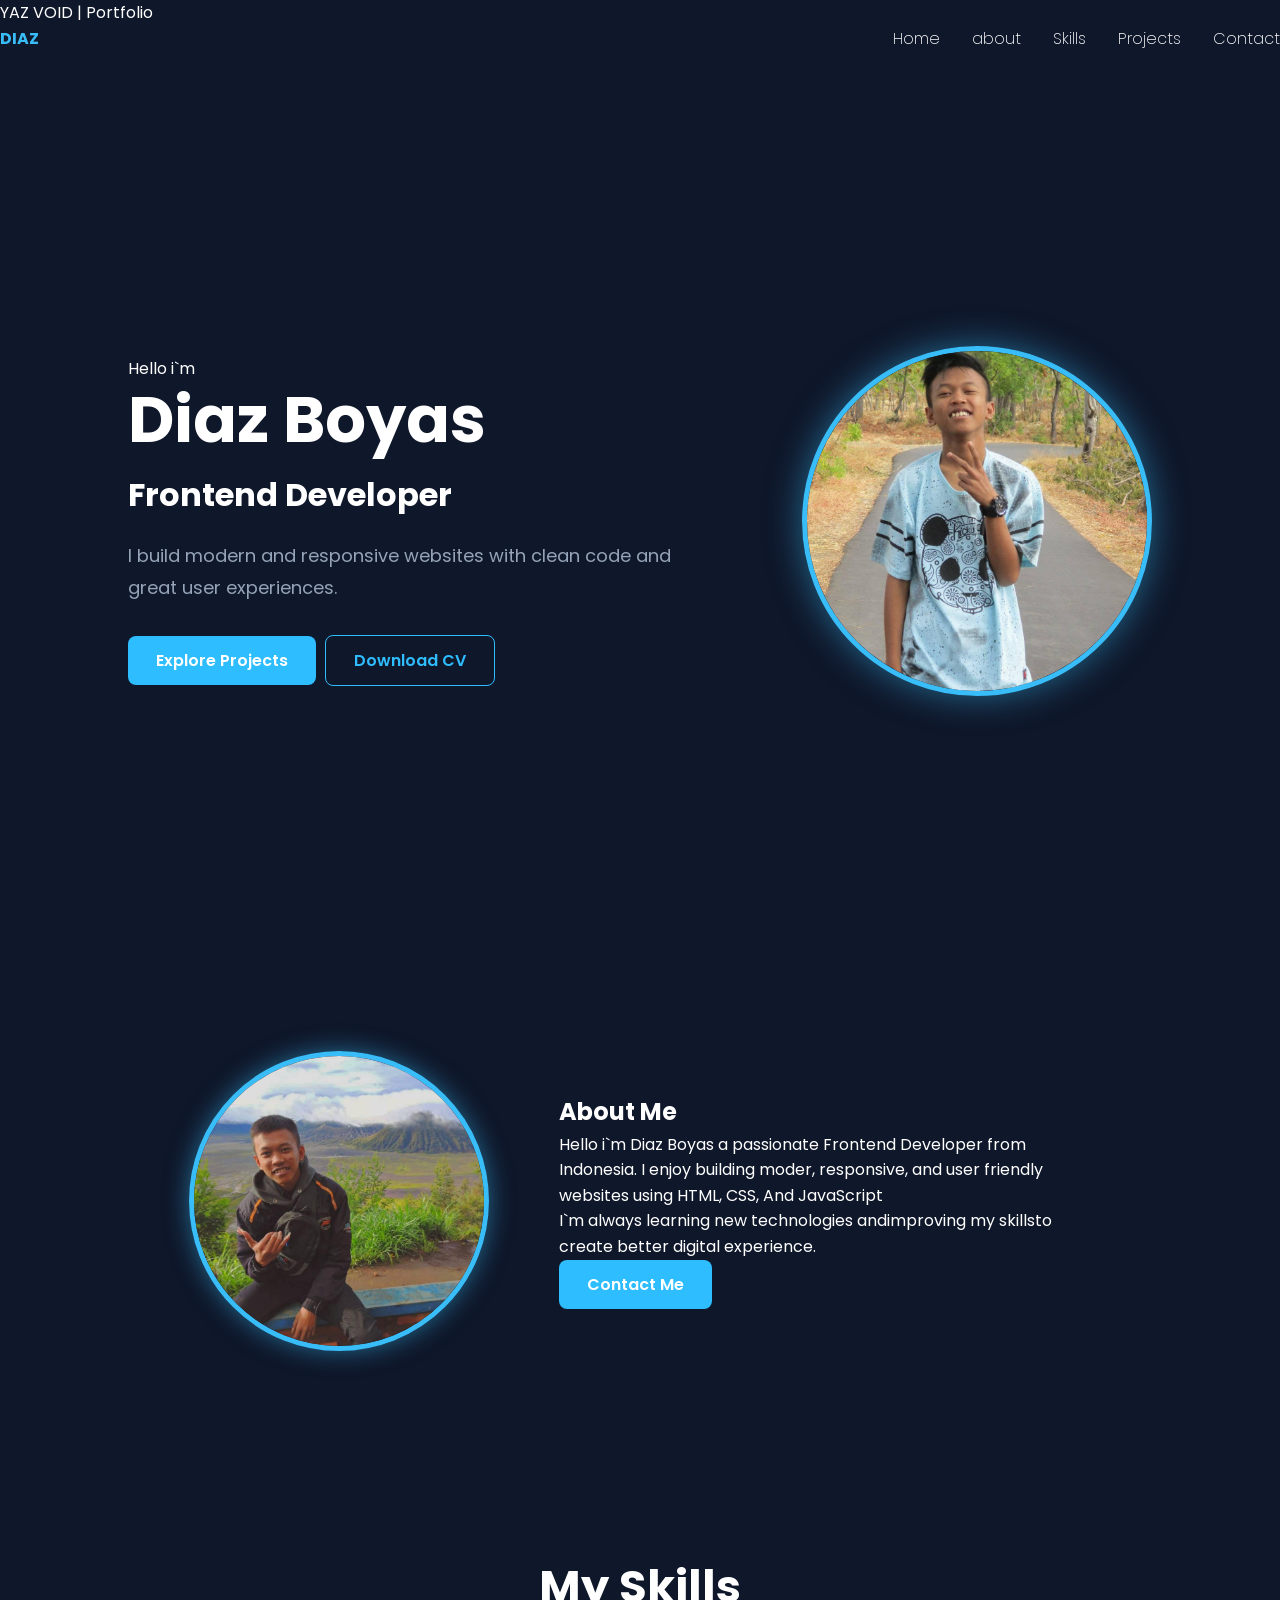
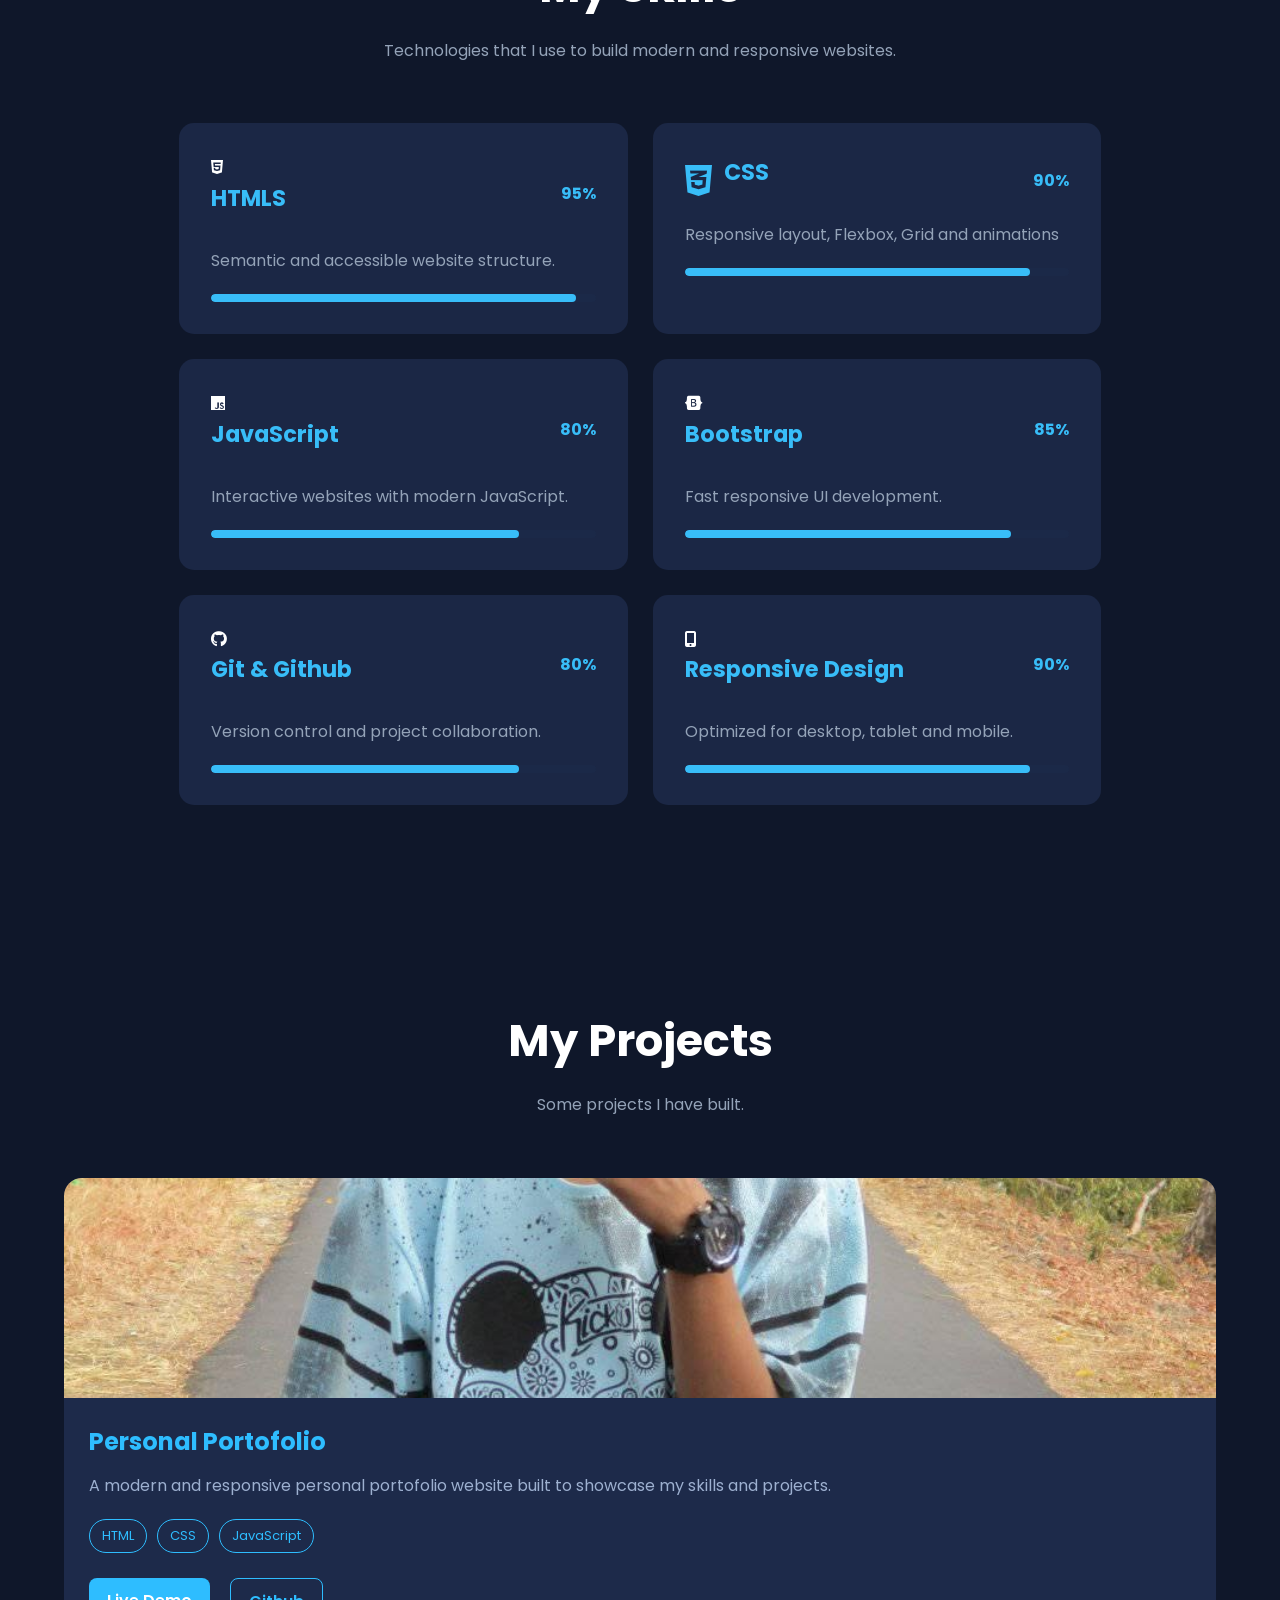
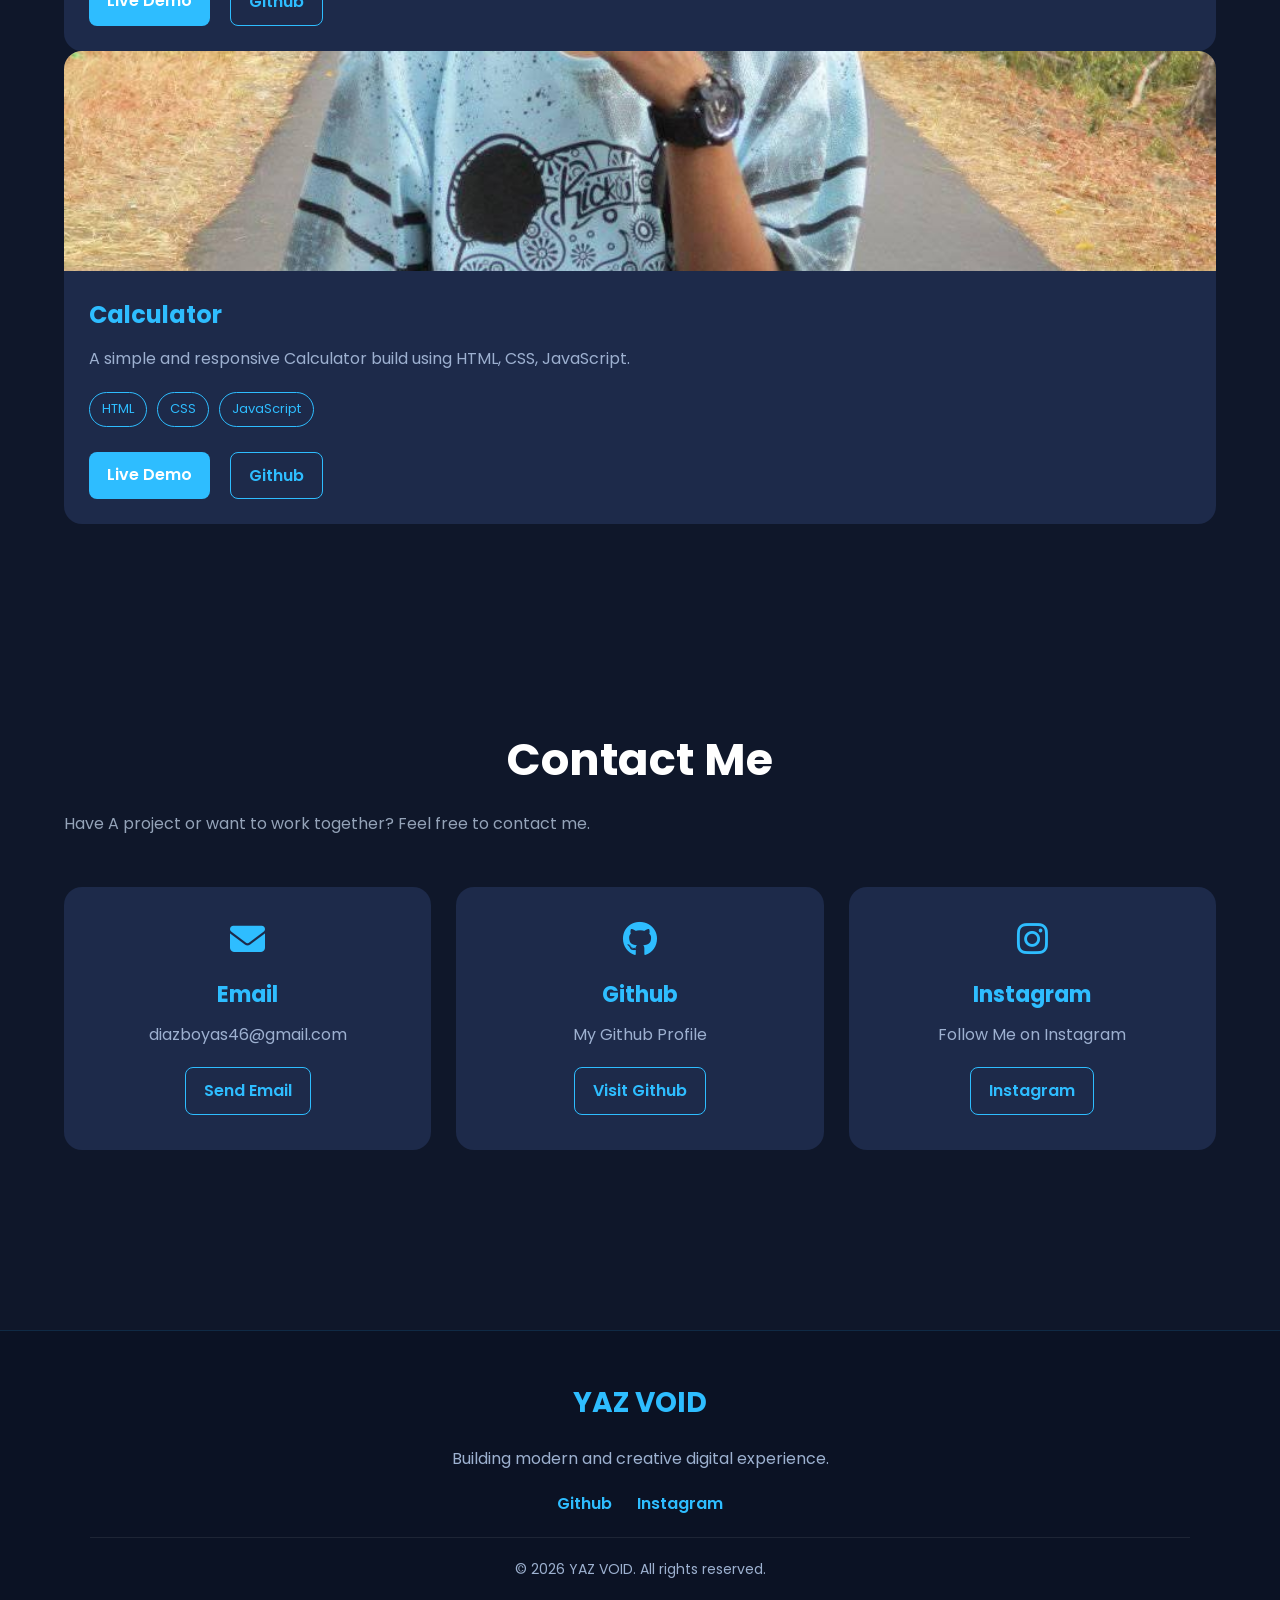
==== index.html @ 458cf6d7 "Add files via upload" ====
<!DOCTYPE html>
<html lang="en">

<head>
    <meta charset="UTF-8">
    <meta name="viewport" content="width=device-width, initial-scale=1.0">
    <tittle>YAZ VOID | Portfolio</tittle>

    <link rel="stylesheet" href="style.css">
    <link rel="stylesheet" href="https://cdnjs.cloudflare.com/ajax/libs/font-awesome/6.7.2/css/all.min.css">
</head>

<body>
    <header class="header">
        <nav class="navbar nav-container">
            <a href="#" class="logo">
                DIAZ
            </a>
            <ul class="nav-menu">
                <li><a href="#home">Home</a></li>
                <li><a href="#about">about</a></li>
                <li><a href="#skill">Skills</a></li>
                <li><a href="#projects">Projects</a></li>
                <li><a href="#contact">Contact</a></li>

            </ul>
        </nav>
    </header>
    <main>
        <section class="hero" id="home">

            <div class="container hero-container">
                <div class="hero-content">
                    <p class="hero-subtittle">Hello i`m </p>
                    <h1 class="hero-tittle">
                        Diaz Boyas
                    </h1>
                    <h2 class="hero-job">
                        Frontend Developer
                    </h2>
                    <p class="hero-description">
                        I build modern and responsive websites
                        with clean code and great user experiences.
                    </p>
                    <div class="hero-buttons">
                        <a href="#projects" class="btn btn-primary">
                            Explore Projects
                        </a>

                        <a href="assets/cv/As Ad Diaz Somadi.pdf" class="btn btn-secondary">
                            Download CV
                        </a>
                    </div>

                </div>

            </div>
            <div class="hero-image">
                <img src="assets/images/profile.png" alt="Diaz Boyas">

            </div>

        </section>

        <section class="about reveal" id="about">
            <div class="container about-container">

                <div class="about-image">
                    <img src="assets/images/profile-1.png" alt="Diaz Boyas">
                </div>

                <div class="aboutt-content">
                    <h2>About Me</h2>

                    <p>
                        Hello i`m Diaz Boyas a passionate Frontend Developer from Indonesia.
                        I enjoy building moder, responsive, and user friendly websites using HTML,
                        CSS, And JavaScript
                    </p>

                    <p>
                        I`m always learning new technologies andimproving my skillsto create
                        better digital experience.
                    </p>
                    <a href="#contact" class="btn btn-primary">
                        Contact Me
                    </a>

                </div>

            </div>

        </section>
        <section class="skill reveal" id="skill">
            <div class="container">

                <h2 class="section-tittle">My Skills</h2>
                <p class="section-subtittle">
                    Technologies that I use to build modern and responsive websites.
                </p>

                <div class="skill-container">

                    <div class="skill-card">
                        <div class="skill-header">
                            <div class="skill-tiitle">
                                <i class="fa-brands fa-html5"></i>
                                <h3>HTMLS</h3>
                            </div>

                            <span>95%</span>


                        </div>

                        <p>Semantic and accessible website structure.</p>

                        <div class="progress">
                            <div class="progress-bar html"></div>
                        </div>
                    </div>

                    <div class="skill-card">
                        <div class="skill-header">
                            <div class="skill-tittle">
                                <i class="fa-brands fa-css3-alt"></i>
                                <h3>CSS</h3>
                            </div>

                            <span>90%</span>
                        </div>

                        <p>Responsive layout, Flexbox, Grid and animations</p>

                        <div class="progress">
                            <div class="progress-bar css"></div>
                        </div>
                    </div>

                    <div class="skill-card">
                        <div class="skill-header">
                            <div class="skill-tiitle">
                                <i class="fa-brands fa-js"></i>
                                <h3>JavaScript</h3>
                            </div>

                            <span>80%</span>
                        </div>

                        <p>Interactive websites with modern JavaScript.</p>

                        <div class="progress">
                            <div class="progress-bar js"></div>
                        </div>
                    </div>

                    <div class="skill-card">
                        <div class="skill-header">
                            <div class="skill-tiitle">
                                <i class="fa-brands fa-bootstrap"></i>
                                <h3>Bootstrap</h3>
                            </div>

                            <span>85%</span>
                        </div>

                        <p>Fast responsive UI development.</p>

                        <div class="progress">
                            <div class="progress-bar bootstrap"></div>
                        </div>
                    </div>


                    <div class="skill-card">
                        <div class="skill-header">
                            <div class="skill-tiitle">
                                <i class="fa-brands fa-github"></i>
                                <h3>Git & Github</h3>
                            </div>

                            <span>80%</span>
                        </div>

                        <p>Version control and project collaboration.</p>

                        <div class="progress">
                            <div class="progress-bar git"></div>
                        </div>
                    </div>

                    <div class="skill-card">
                        <div class="skill-header">
                            <div class="skill-tiitle">
                                <i class="fa-solid fa-mobile-screen-button"></i>
                                <h3>Responsive Design</h3>
                            </div>

                            <span>90%</span>
                        </div>

                        <p>Optimized for desktop, tablet and mobile.</p>

                        <div class="progress">
                            <div class="progress-bar responsive"></div>
                        </div>
                    </div>

                </div>

            </div>
        </section>

        <section class="Projects reveal" id="projects">

            <div class="container">

                <h2 class="section-tittle">My Projects</h2>
                <p class="section-subtittle">Some projects I have built.</p>

                <div class="projects-contaainer">

                    <!-- Project 1 -->
                    <div class="projects-card">

                        <div class="projects-image">
                            <img src="assets/images/profile.png" alt="Personal Portfolio">
                        </div>

                        <div class="projects-content">

                            <h3>Personal Portofolio</h3>

                            <p>
                                A modern and responsive personal portofolio website
                                built to showcase my skills and projects.
                            </p>

                            <div class="projects-tech">
                                <span>HTML</span>
                                <span>CSS</span>
                                <span>JavaScript</span>
                            </div>

                            <div class="projects-buttons">
                                <a href="https://theknave03.github.io/portofolio-saya1/" class="btn btn-primary">
                                    Live Demo
                                </a>

                                <a href="https://github.com/TheKnave03/portofolio-saya1" class="btn btn-secondary">
                                    Github

                                </a>
                            </div>

                        </div>

                    </div>

                    <!-- Project Card 2 -->

                    <div class="projects-card">

                        <div class="projects-image">
                            <img src="assets/images/profile.png" alt="Calculator Projects">
                        </div>

                        <div class="projects-content">

                            <h3>Calculator</h3>

                            <p>
                                A simple and responsive Calculator build
                                using HTML, CSS, JavaScript.
                            </p>

                            <div class="projects-tech">
                                <span>HTML</span>
                                <span>CSS</span>
                                <span>JavaScript</span>
                            </div>

                            <div class="projects-buttons">

                                <a href="assets/project/calculator/index.html" class="btn btn-primary" target="_blank">
                                    Live Demo
                                </a>

                                <a href="https://github.com/TheKnave03/project-calculator" class="btn btn-secondary" target="_blank">
                                    Github

                                </a>

                            </div>

                        </div>

                    </div>


                </div>

            </div>


        </section>

        <section class="contact reveal" id="contact">

            <div class="container">

                <h2 class="section-tittle">Contact Me </h2>

                <pc class="section-subtittle">
                    Have A project or want to work together? Feel free to contact me.
                    </p>

                    <div class="contact-container">

                        <div class="contact-card">

                            <i class="fas fa-envelope"></i>

                            <h3>Email</h3>

                            <p>diazboyas46@gmail.com</p>

                            <a href="https://mail.google.com/mail/?view=cm&fs=1&to=diazboyas46@gmail.com"
                                target="_blank">
                                Send Email
                            </a>

                        </div>

                        <div class="contact-card">

                            <i class="fab fa-github"></i>

                            <h3>Github</h3>

                            <p>My Github Profile</p>

                            <a href="https://github.com/TheKnave03" target="_blank">
                                Visit Github
                            </a>

                        </div>

                        <div class="contact-card">
                            <i class="fab fa-instagram"></i>

                            <h3>Instagram</h3>

                            <p>Follow Me on Instagram</p>

                            <a href="https://www.instagram.com/diaz_boyas_/" target="_blank">
                                Instagram
                            </a>

                        </div>

                    </div>

            </div>

        </section>

        <footer class="footer">
            <div class="footer-container">
                <h3>YAZ VOID</h3>
                <p>Building modern and creative digital experience.</p>

                <div class="footer-social">
                    <a href="https://github.com/TheKnave03" target="_blank">Github</a>
                    <a href="https://www.instagram.com/diaz_boyas_/" target="_blank">Instagram</a>
                </div>

                <p class="copyright">
                    © 2026 YAZ VOID. All rights reserved.
                </p>
            </div>
        </footer>

    </main>

    <script src="script.js"></script>
</body>

</html>
---- style.css ----
/*====================================
    GOOGLE FONT
====================================*/
@import url('https://fonts.googleapis.com/css2?family=Poppins:wght@300;400;500;600;700;800&display=swap');

/*====================================
    CSS RESET
====================================*/
*{
    margin: 0;
    padding: 0;
    box-sizing: border-box;
}

html{
    scroll-behavior: smooth;
}

body{
    font-family: "Poppins", sans-serif;
    background-color: #0F172A;
    color: #FFFFFF;
    line-height: 1.6;
}

img{
    max-width: 100%;
    display: block;
}

a{
    text-decoration: none;
    color: inherit;
}

ul{
    list-style: none;
}

button{
    border: none;
    background: none;
    cursor: pointer;
}

/*====================================
    CSS VARIABLES
====================================*/
:root{

    /* Colors */
    --primary-color: #38BDF8;
    --secondary-color: #1E293B;
    --background-color: #0F172A;
    --text-color: #FFFFFF;
    --text-light: #94A3B8;

    /* Font */
    --font-family: "Poppins", sans-serif;

    /* Font Size */
    --h1-size: 3.5rem;
    --h2-size: 2rem;
    --p-size: 1rem;

    /* Spacing */
    --section-padding: 100px;
    --container-width: 1200px;
}

/*====================================
    GLOBAL STYLE
====================================*/
.container{
    width: 90%;
    max-width: var(--container-width);
    margin: auto;
}

section{
    padding: var(--section-padding) 0;
}

/*====================================
    HEADER
====================================*/
.header{
    width: 100%;
    padding: 20 px 0;
}
/*====================================
            NAVBAR
====================================*/
.navbar{
    display: flex;
    justify-content: space-between;
    align-items: center;
}

.nav-menu{
    display: flex;
    gap: 2rem;
}

.logo{
    font-size: 1,5rem;
    font-weight: 700;
    color: var(--primary-color);
}

.nav-menu a{
    font-size: 1rem;
    font-weight: 200;
    transition: color .3s ease;
    position: relative;
}

.nav-menu a::after{
    content: "";
    position: absolute;
    left: 0;
    bottom: -5px;
    width: 0;
    height: 2px;
    background: var(--primary-color);
    transition: .3s;
}

.nav-menu a:hover::after{
    width: 100%;
}

.nav-menu a:hover{
    color: var(--primary-color);
}

/*====================================
    HERO
====================================*/
.hero{
    min-height: 100vh;
    display: flex;
    align-items: center;
    padding: 120px 10% 80px;
}

.hero-container{
    display: flex;
    justify-content: space-between;
    align-items: center;
    gap: 6rem;
}

.hero-tittle{
    font-size: 4rem;
    font-weight: 700;
    line-height: 1.2;
    margin-bottom: 10px;
}

.hero-subtitle{
    color: var(--primary-color);
    font-weight: 600;
    font-size: 1.1rem;
    margin-bottom: 10px;
}

.hero-job{
    font-size: 2rem;
    margin-bottom: 20px;
}

.hero-description{
    max-width: 550px;
    color: var(--text-light);
    margin-bottom: 30px;
    font-size: 18px;
    line-height: 1.8;
}

.btn{
    display: inline-block;
    padding: 12px 28px;
    border-radius: 8px;
    font-weight: 600;
    transition: 3s ease;
}

.btn-primary{
    background: var(--primary-color);
    color: #FFFFFF;
}

.btn-secondary{
    border: 2px solid var(--primary-color);
    color: var(--primary-color);
    margin-left: 5px;
}

.btn:hover{
    transform: translate(-4px);
    box-shadow: 0 10px 20px rgba(56,189,248,.3);
}

.hero-image{
    flex: 1;
    display: flex;
    justify-content: center;
    align-items: center;
}

.hero-image img{
    width: 350px;
    height: 350px;
    min-width: 350px;
    min-height: 350px;
    max-width: 350px;
    max-height: 350px;

    object-fit: cover;
    object-position: center;

    border-radius: 50%;
    border: 5px solid #38bdf8;
    display: block;
    box-shadow: 0 0 35px rgba(56,189,248,.5);
}

.hero-image img{
    animation: float 4s ease-in-out infinite;
}

.hero-image img:hover{
    transform: scale(1.05);
}

@keyframes float{
    0%{
        transform: translateY(0);
    }
    50%{
        transform: translateY(-15px);
    }
    100%{
        transform: translateY(0);
    }
} 

/* ================= ABOUT ================= */
.about{
    padding: 100px 10%;
}

.about-container{
    display: flex;
    justify-content: space-between;
    align-items: center;
    gap: 60px;
}

.about-image{
    flex: 0 0 320px;
    display: flex;
    justify-content: center;
    align-items: center;
}

.about-image img{
    width: 300px;
    height: 300px;
    object-fit: cover;
    object-position: center;
    border-radius: 50%;
    border: 5px solid var(--primary-color);
    box-shadow: 0 0 25px rgba(56,189,248,.5);
}

.about-content{
    flex: 1;
}

.about-content h2{
    font-size: 2.7rem;
    margin-bottom: 20px;
}

.about-content p{
    margin-bottom: 20px;
    line-height: 1.8;
    color: var(--text-light);
}

/*======================
        SKILL
=======================*/
.skill{
    padding: 100px 10%;
}

.section-tittle{
    text-align: center;
    font-size: 2.8rem;
    margin-bottom: 15px;
}

.section-subtittle{
    text-align: center;
    color: var(--text-light);
    margin-bottom: 60px;
}

.skill-container{
    display: grid;
    grid-template-columns: repeat(2, 1fr);
    gap: 25px;
}

.skill-card{
    background: #1b2745;
    padding: 30px;
    border-radius: 15px;
    border: 2px solid transparent;
    transition: .3s;
}

.skill-card:hover{
    transform: translateY(-10px);
    border-color: var(--primary-color);
    box-shadow: 0 0 20px rgba(56,189,248,.25);
}

.skill-card h3{
    color: var(--primary-color);
    margin-bottom: 15px;
    font-size: 1.4rem;
}

.skill-card p{
    color: var(--text-light);
    line-height: 1.7;
}

@media (max-width: 768px){
    .skill-container{
        grid-template-columns: 1fr;
        gap: 20px;
    }
}

.skill-header{
    display: flex;
    justify-content: space-between;
    align-items: center;
    margin-bottom: 15px;
}

.skill-tittle{
    display: flex;
    align-items: center;
    gap: 12px;
}

.skill-tittle i{
    font-size: 2rem;
    color: var(--primary-color);
    transition: .4s;
}

.skill-header span{
    color: var(--primary-color);
    font-weight: 700;
}

.progress{
    height: 8px;
    width: 100%;
    background: #1b2948;
    border-radius: 20px;
    overflow: hidden;
    margin-top: 20px;
}

.progress-bar{
    height: 100%;
    background: var(--primary-color);
    border-radius: 20px;
    transition: .5s;
}

.html{
    width: 95%;
}

.css{
    width: 90%;
}

.js{
    width: 80%;
}

.bootstrap{
    width: 85%;
}

.git{
    width: 80%;
}

.responsive{
    width: 90%;
}

.skill-card:hover .skill-tittle i{
    transform: scale(1.2) rotate(-10deg);
}

.skill-card:hover .progress-bar{
    filter: brightness(1.3);
}

.skill-tittle i{
    font-size: 36px;
    color: #38bdf8;
}

/* =========================
   PROJECTS
========================= */

.projects{
    padding: 100px;
}

.projects-container{
    display: grid;
    grid-template-columns: repeat(2fr);
    gap: 25px;
    margin-top: 50px;
}

.projects-card{
    background: #1d2a4a;
    border-radius: 18px;
    overflow: hidden;
    transition: 0.3 ease;
}

.projects-card:hover{
    transform: translateY(-8px);
    box-shadow: 0 0 25px rgba(46, 189, 255, 0.25);
}

.projects-image{
    width: 100%;
    height: 220px;
    overflow: hidden;
}

.projects-image img{
    width: 100%;
    height: 100%;
    object-fit: cover;
}

.projects-content{
    padding: 25px;
}

.projects-content h3{
    color: #2ebdff;
    font-size: 24px;
    margin-bottom: 12px;
}

.projects-content p{
    color: #9db0d0;
    line-height: 1.6;
    margin-bottom: 20px;
}

.projects-tech{
    display: flex;
    gap: 10px;
    flex-wrap: wrap;
    margin-bottom: 25px;
}

.projects-tech span{
    padding: 6px 12px;
    border: 1px solid #2ebdff;
    border-radius: 20px;
    color: #2ebdff;
    font-size: 13px;
}

.projects-buttons{
    display: flex;
    gap: 15px;
}

.projects-buttons .btn{
    padding: 10px 18px;
    border-radius: 8px;
    text-decoration: none;
    font-weight: 600;
    transition: 0.3s ease;
}

.btn-primary {
    background: #2ebdff;
    color: #fff;
}

.btn-primary:hover {
    box-shadow: 0 0 15px rgba(46, 189, 255, 0.5);
}

.btn-secondary {
    border: 1px solid #2ebdff;
    color: #2ebdff;
}

.btn-secondary:hover {
    background: #2ebdff;
    color: #fff;
}

@media (max-width: 768px) {

    .project-container {
        grid-template-columns: 1fr;
    }

}

/* =========================
   CONTACT
========================= */

.contact{
    padding: 100px 0;
}

.contact-container{
    display: grid;
    grid-template-columns: repeat(3, 1fr);
    gap: 25px;
    margin-top: 50px;
}

.contact-card{
    background: #1d2a4a;
    padding: 35px 25px;
    text-align: center;
    border-radius: 18px;
    transition: 0.3 ease;
}

.contact-card:hover{
    transform: translateY(-8px);
    box-shadow: 0 0 25px rgba(46, 189, 255, 0.25);
}

.contact-card i{
    font-size: 35px;
    color: #2ebdff;
    margin-bottom: 20px;
}

.contact-card h3{
    color: #2ebdff;
    font-size: 22px;
    margin-bottom: 10px;
}

.contact-card p{
    color: #9db0d0;
    margin-bottom: 20px;
}

.contact-card a{
    display: inline-block;
    padding: 10px 18px;
    border: 1px solid #2ebdff;
    border-radius: 8px;
    color: #2ebdff;
    text-decoration: none;
    font-weight: 600;
    transition: 0.3 ease;
}

.contact-card a:hover{
    background: #2ebdff;
    color: #fff;
}

@media (Max-Width: 768px) {
    .contact-container{
        grid-template-columns: 1fr;
    }
}

/* =========================
   FOOTER
========================= */

.footer{
    background: #0b1224;
    padding: 50px 20px 25px;
    margin-top: 80px;
    border-top: 1px solid rgba(51, 181, 255, 0.15);
}

.footer-container{
    max-width: 1100px;
    margin: auto;
    text-align: center;
}

.footer-container h3{
    color: #2ebdff;
    font-size: 28px;
    margin-bottom: 10px;
}

.footer-container p{
    color: #9db1d0;
    margin-top: 20px;
}

.footer-social{
    display: flex;
    justify-content: center;
    gap: 25px;
    margin: 20px 0;
}

.footer-social a{
   color: #2ebdff;
   text-decoration: none;
   font-weight: 600;
   transition: 0.3 ease;
}

.footer-social a:hover{
    color: white;
    text-shadow: 0 0 10px #2ebdff;
}

.copyright{
    font-size: 14px;
    margin-top: 30px;
    padding-top: 20px;
    border-top: 1px solid rgba(255, 255, 255, 0.08);
}

/* RESPONSIVE MOBILE */
@media (max-width: 768px) {

 /* Navbar */
  .nav {
    flex-direction: column;
    gap: 12px;
  }

  .nav-menu {
    flex-wrap: wrap;
    justify-content: center;
    gap: 14px;
  }

  .logo {
    text-align: center;
  }

  
/* =========================
   MOBILE HERO FIX
========================= */
@media (max-width: 768px) {

    .hero {
        flex-direction: column;
        text-align: center;
        padding: 100px 20px 60px;
        gap: 40px;
    }

    .hero-content {
        width: 100%;
        max-width: 100%;
    }

    .hero-image {
        width: 100%;
        display: flex;
        justify-content: center;
        align-items: center;
    }

    .hero-image img {
        width: 250px;
        height: 250px;
        max-width: 80vw;
        object-fit: cover;
        border-radius: 50%;
    }
}

/* ABOUT MOBILE */
.about-container {
    display: flex !important;
    flex-direction: column !important;
    align-items: center !important;
    justify-content: center !important;
    gap: 30px !important;
}

.about-image {
    width: 100% !important;
    flex: none !important;
    display: flex !important;
    justify-content: center !important;
}

.about-image img {
    width: 220px !important;
    height: 220px !important;
}

.about-content {
    width: 100% !important;
    flex: none !important;
    text-align: center !important;
}

.about-content h2 {
    margin-bottom: 15px;
}

.about-content p {
    line-height: 1.8;
}

/* FOOTER */
.footer{
    margin-top: 40px;
}

.footer-social a{
    display: inline-block;
    padding: 8px 10px;
}

.footer-social a:hover{
    color: var(--primary-color);
    transform: translateY(-2px);
}
}

/* SCROLL ANIMATION */

.reveal {
    opacity: 0;
    transform: translateY(30px);
    transition: opacity 0.6s ease, transform 0.6s ease;
}

.reveal.show {
    opacity: 1;
    transform: translateY(0);
}
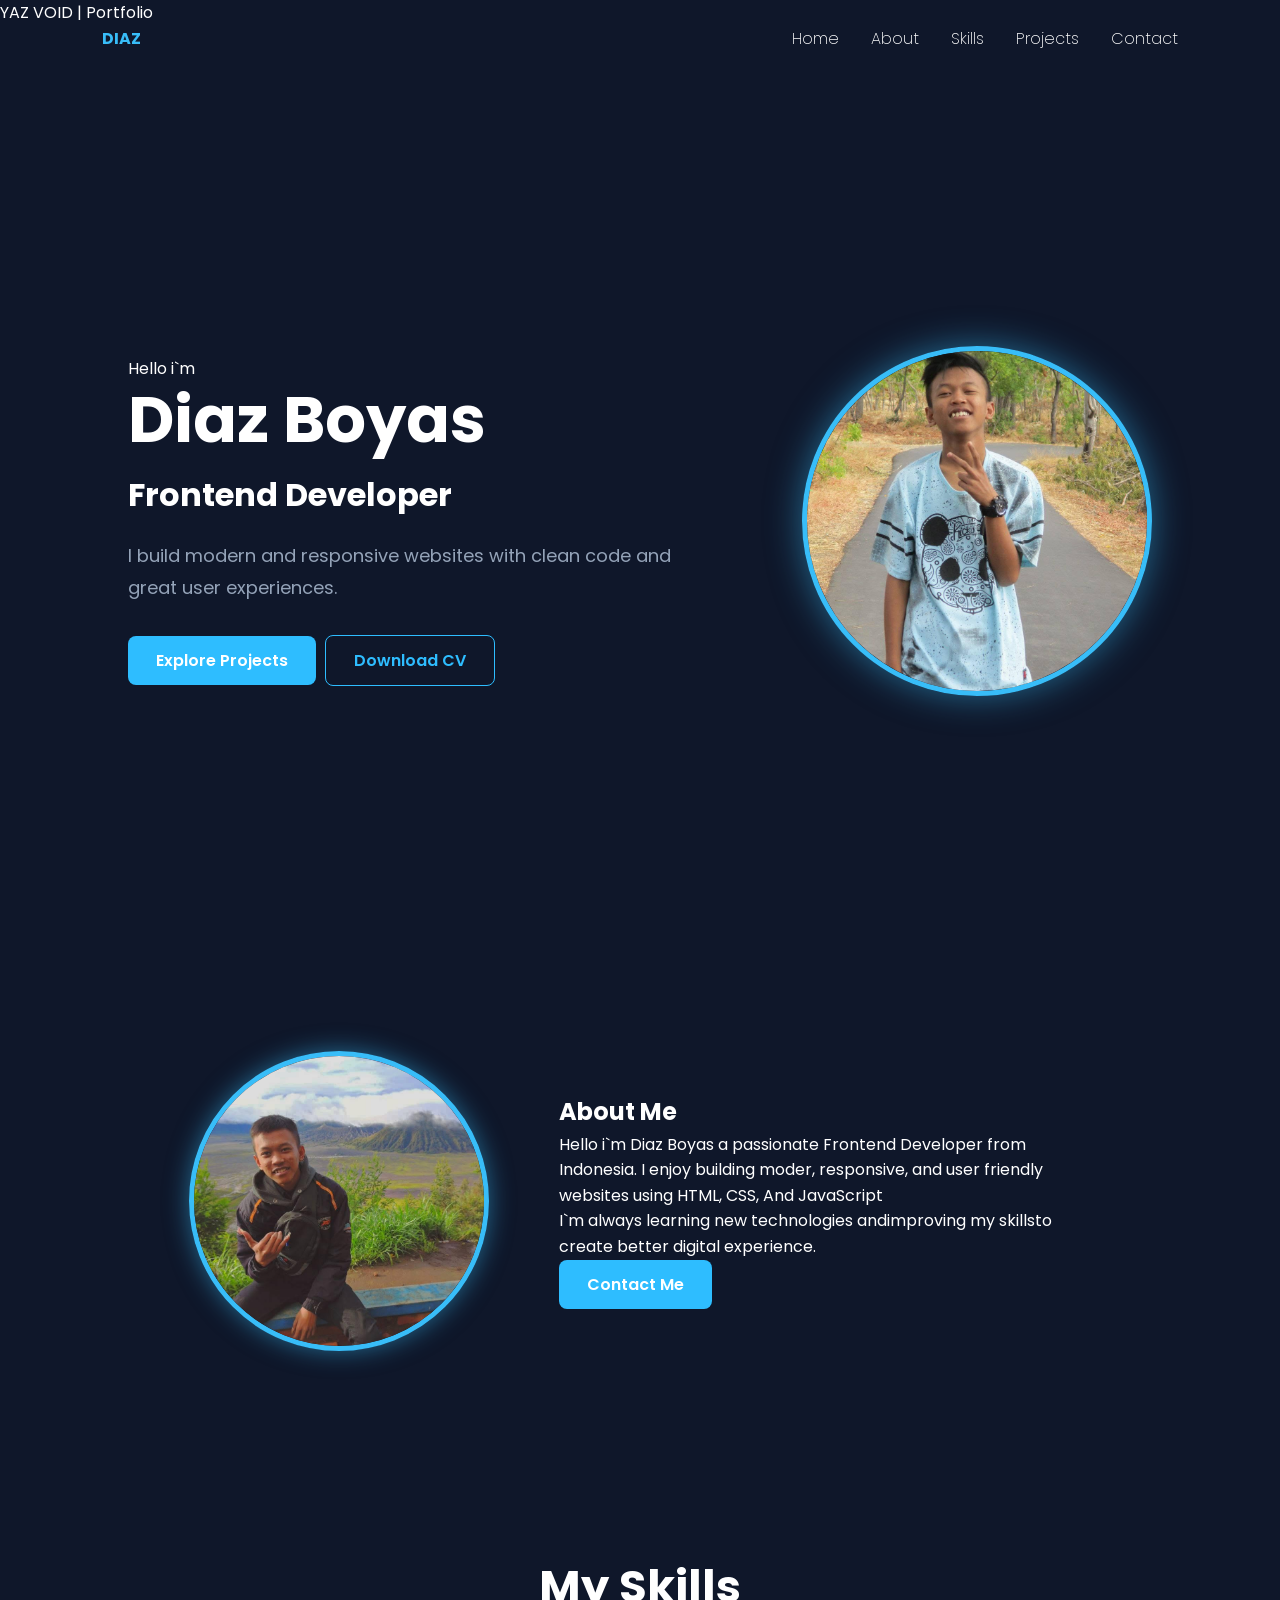
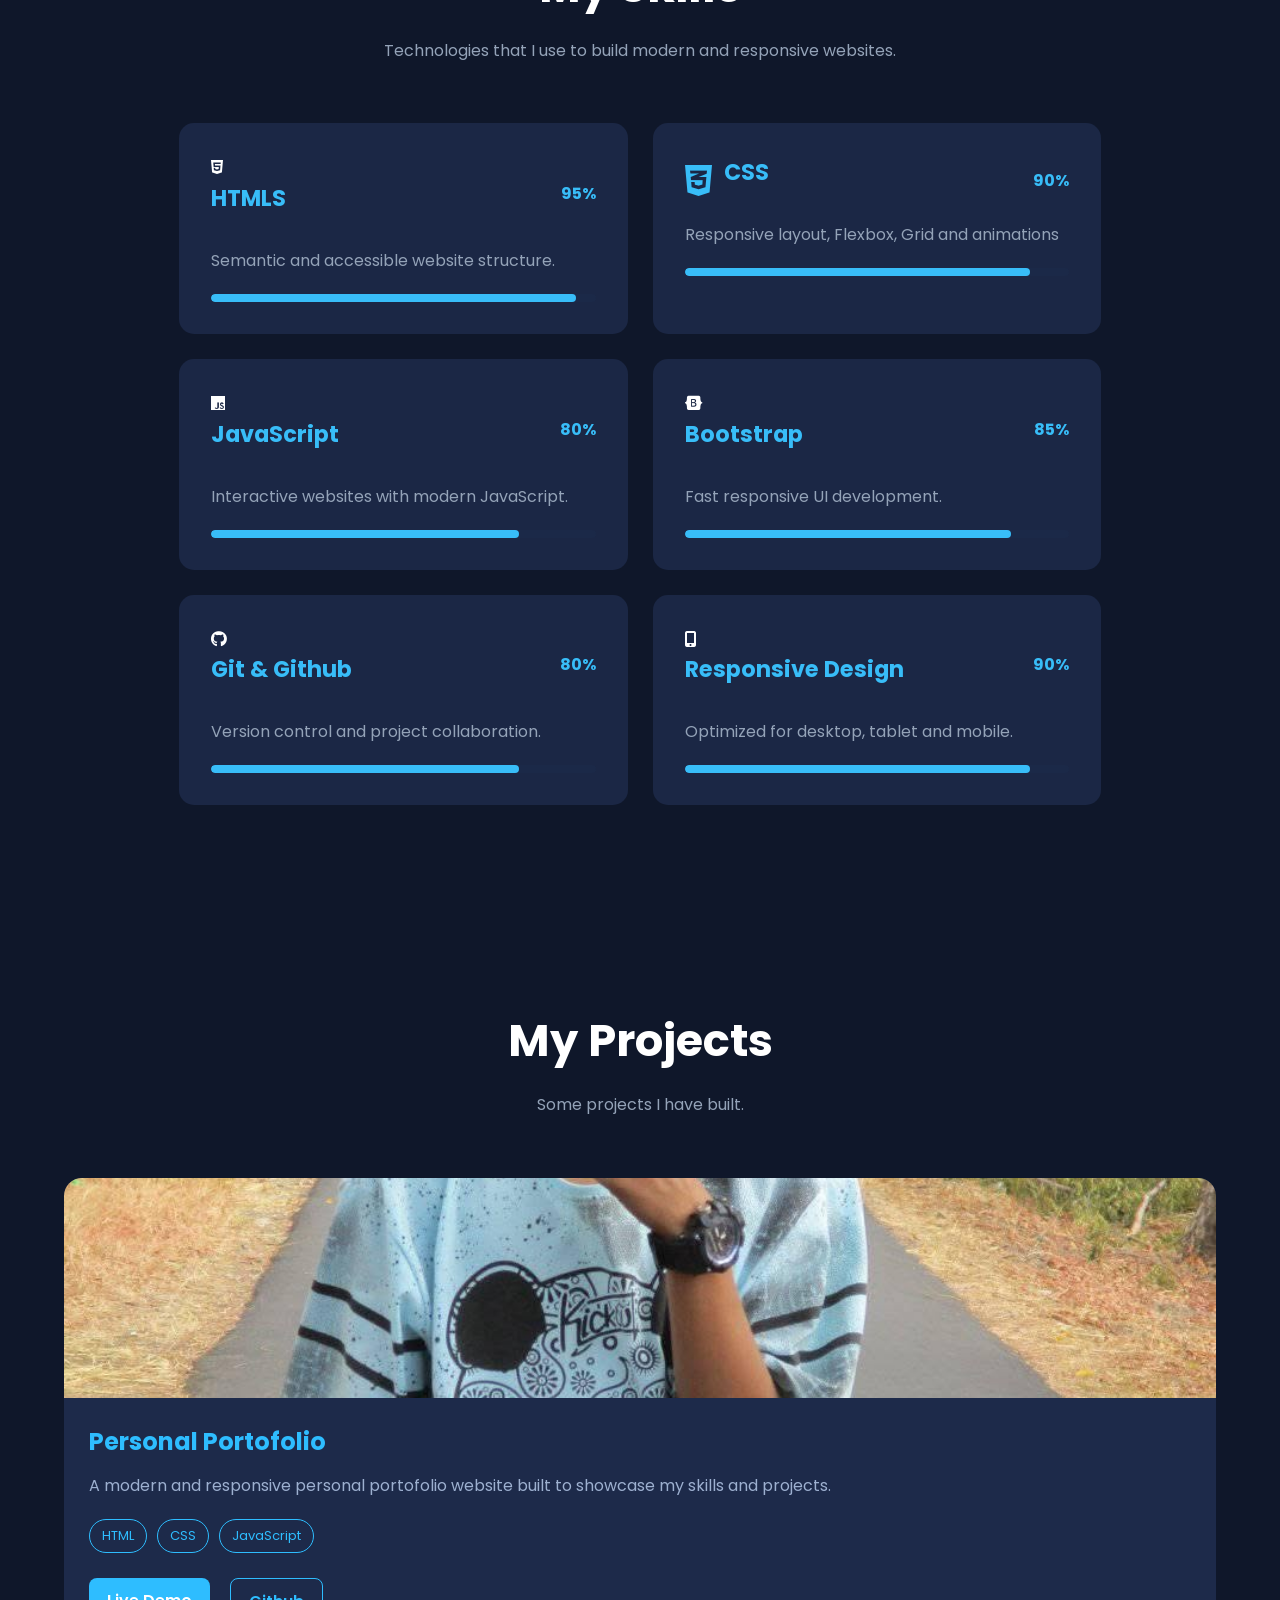
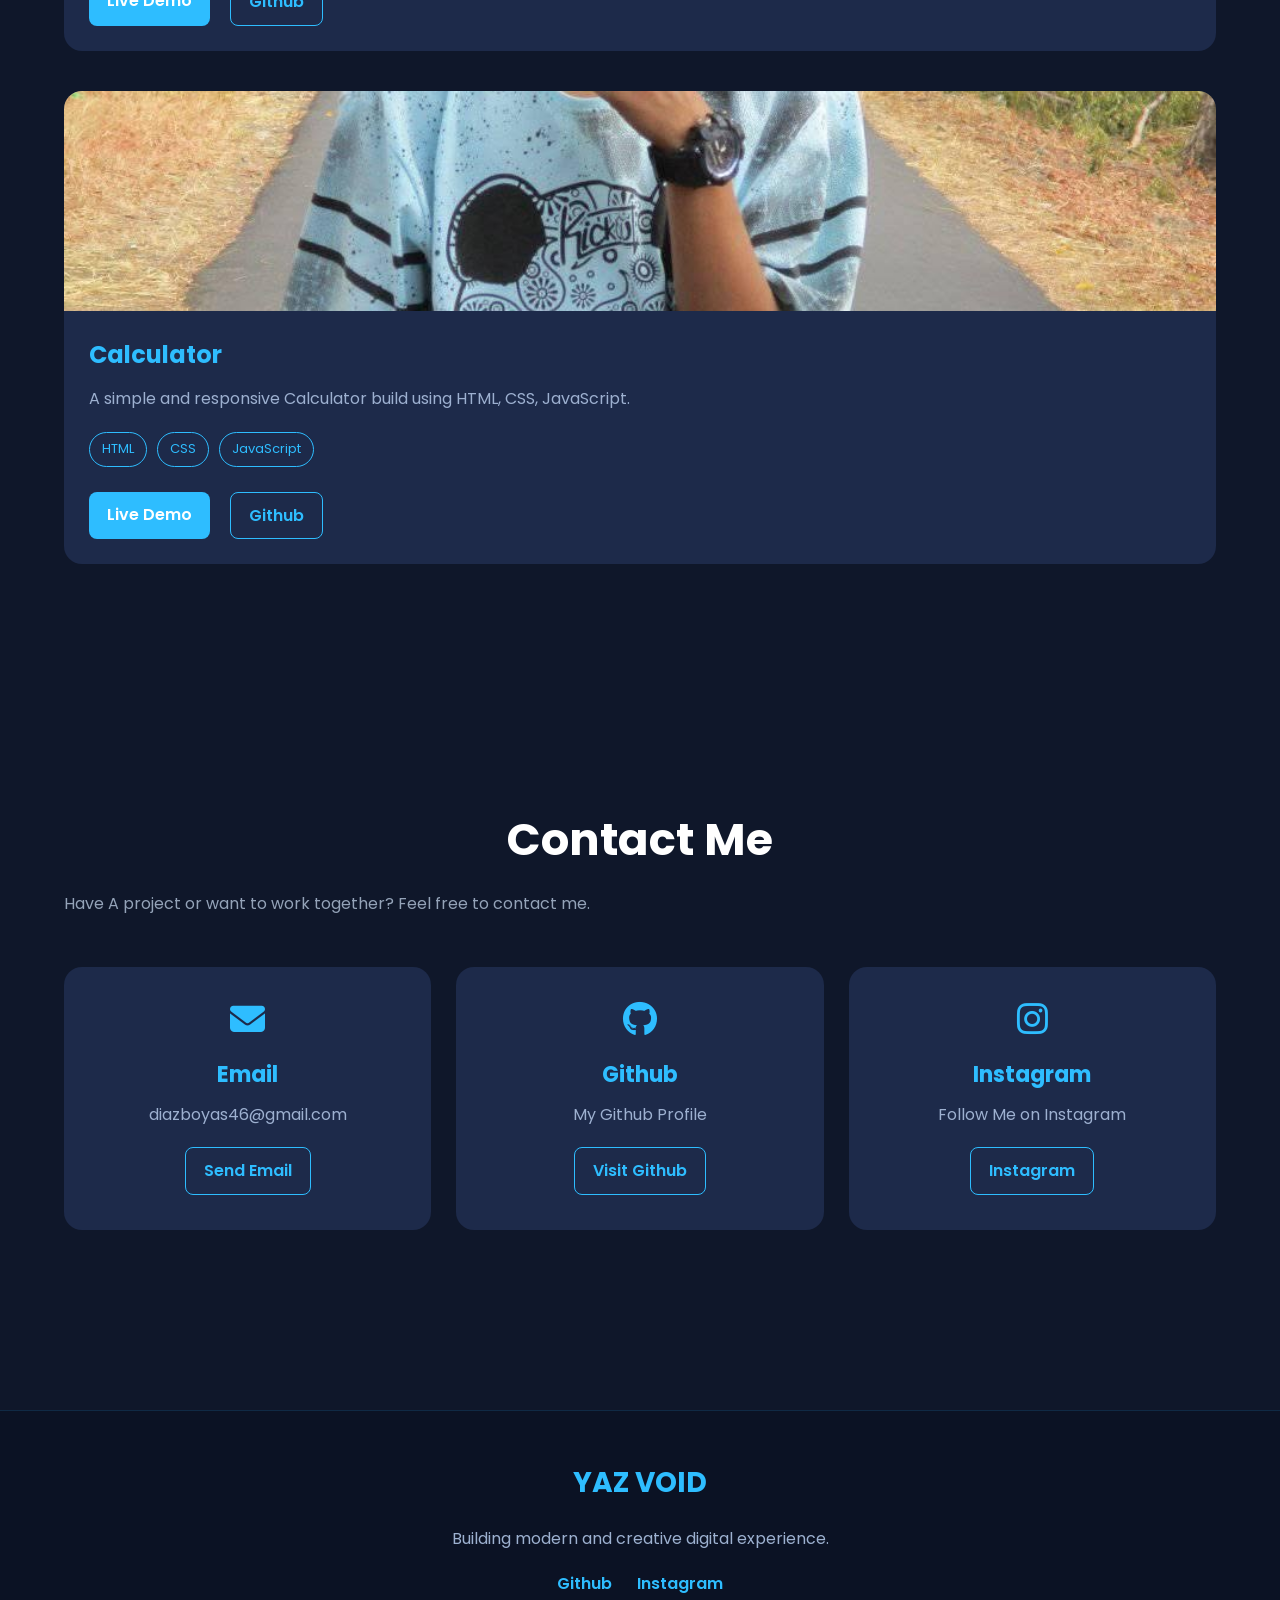
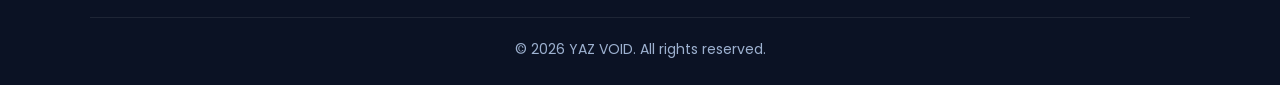
==== commit de7a7b10: "Add files via upload" ====
--- a/index.html
+++ b/index.html
@@ -18,7 +18,7 @@
             </a>
             <ul class="nav-menu">
                 <li><a href="#home">Home</a></li>
-                <li><a href="#about">about</a></li>
+                <li><a href="#about">About</a></li>
                 <li><a href="#skill">Skills</a></li>
                 <li><a href="#projects">Projects</a></li>
                 <li><a href="#contact">Contact</a></li>
--- a/style.css
+++ b/style.css
@@ -86,7 +86,7 @@
 ====================================*/
 .header{
     width: 100%;
-    padding: 20 px 0;
+    padding: 20 px 8%;
 }
 /*====================================
             NAVBAR
@@ -95,6 +95,7 @@
     display: flex;
     justify-content: space-between;
     align-items: center;
+    padding: 0 8%;
 }
 
 .nav-menu{
@@ -435,7 +436,7 @@
 .projects-container{
     display: grid;
     grid-template-columns: repeat(2fr);
-    gap: 25px;
+    gap: 40px;
     margin-top: 50px;
 }
 
@@ -444,6 +445,7 @@
     border-radius: 18px;
     overflow: hidden;
     transition: 0.3 ease;
+    margin-bottom: 40px;
 }
 
 .projects-card:hover{
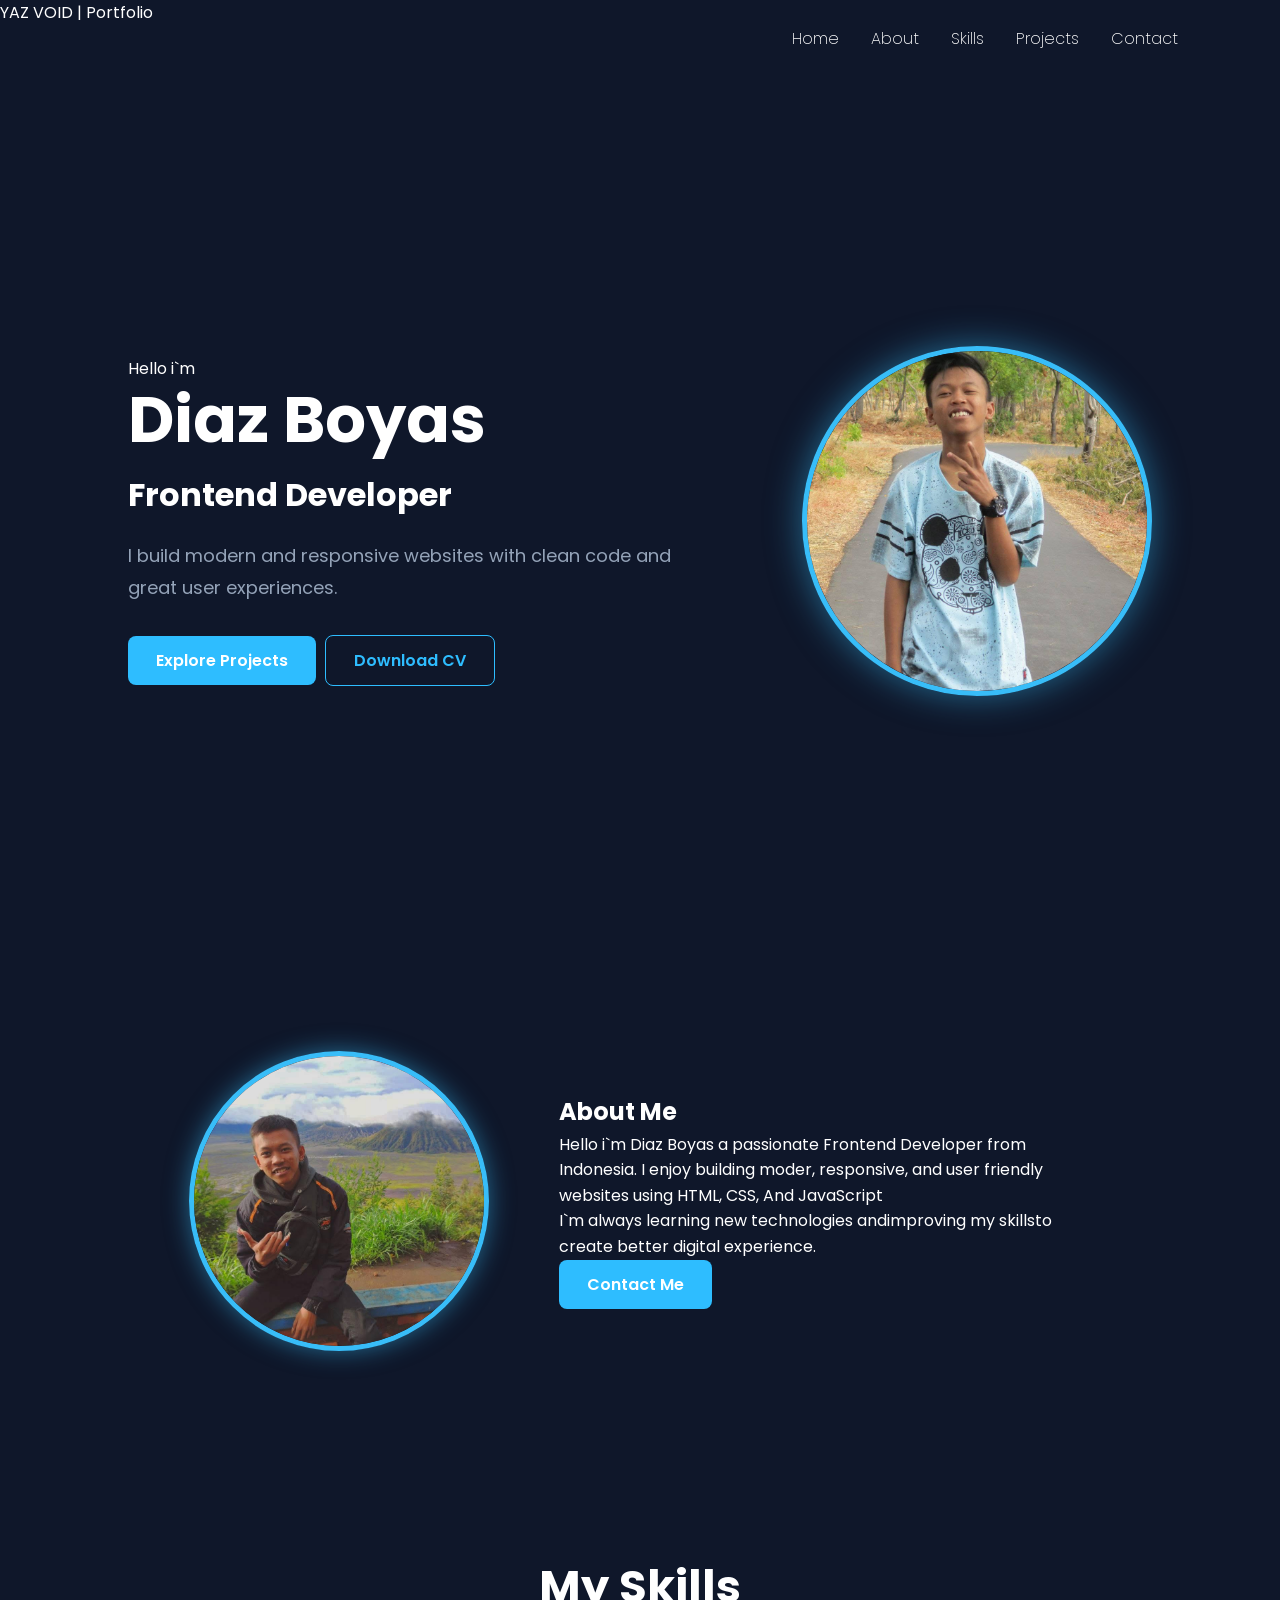
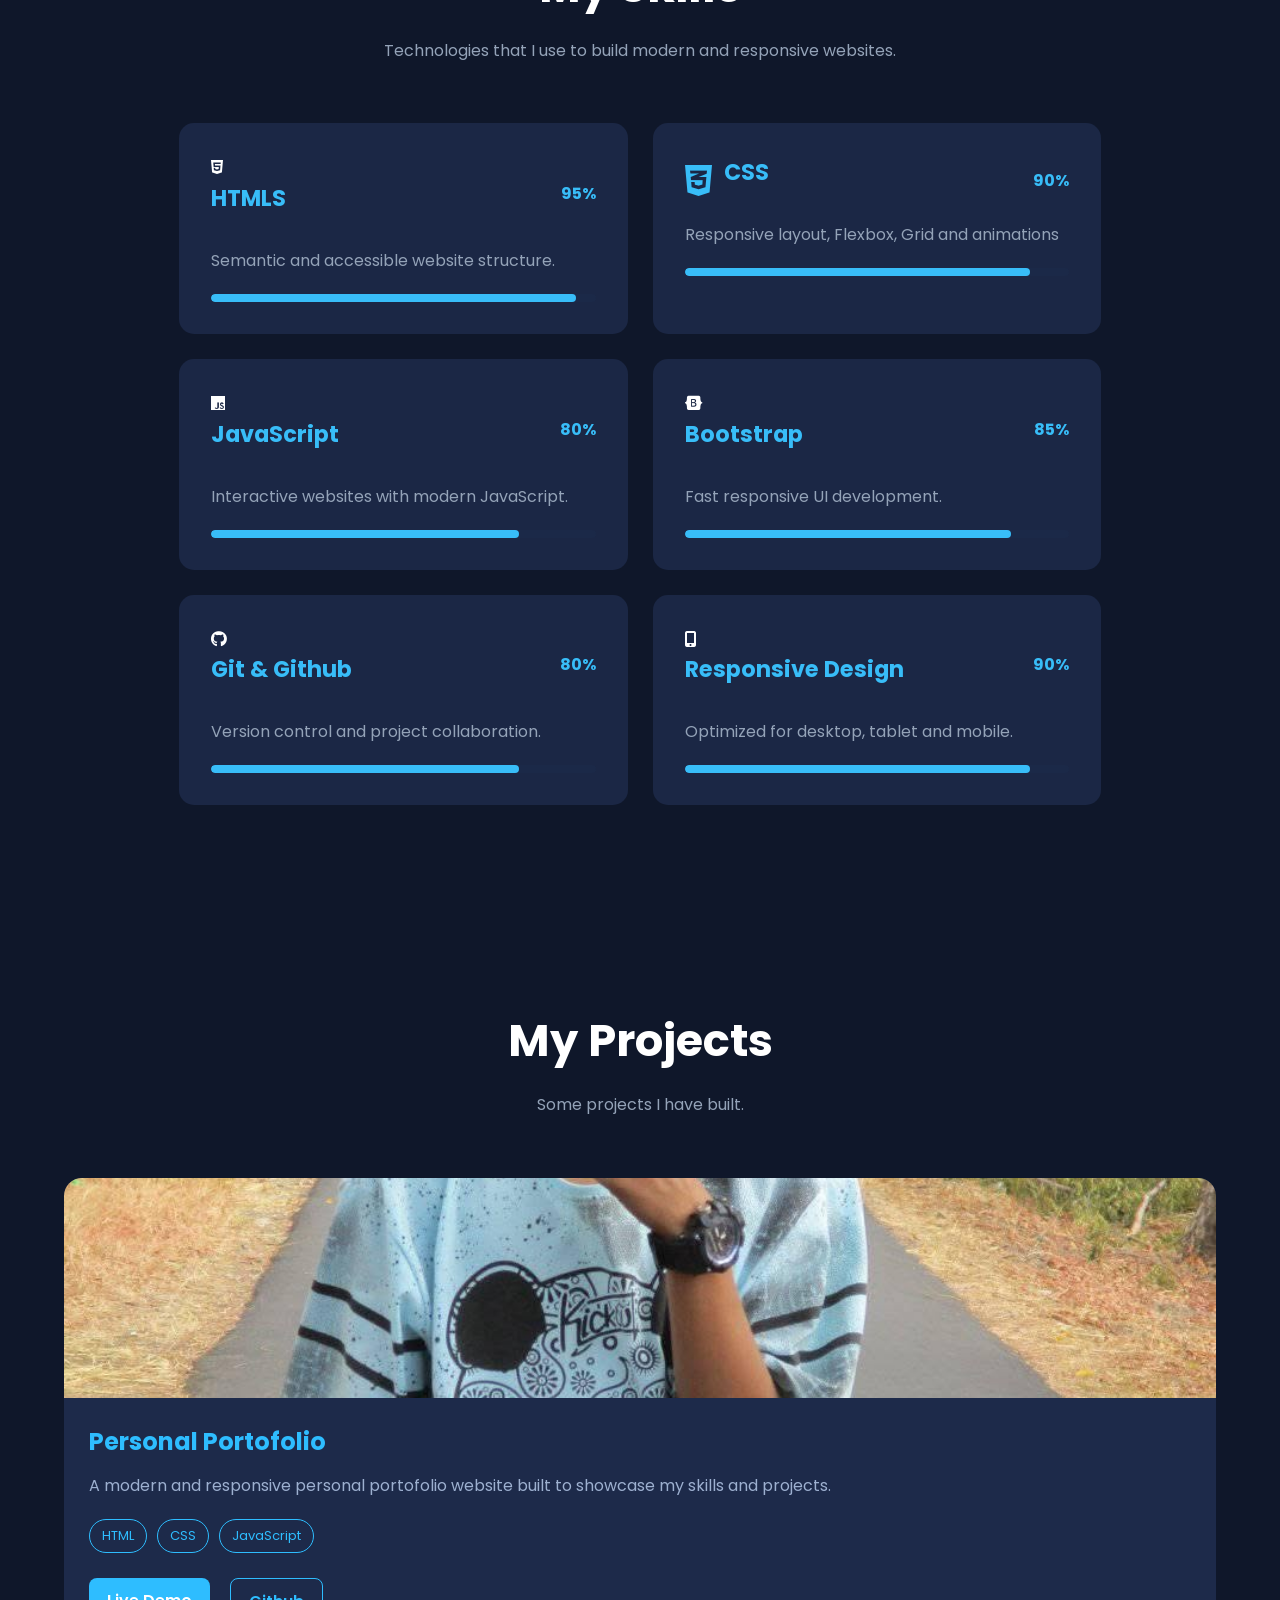
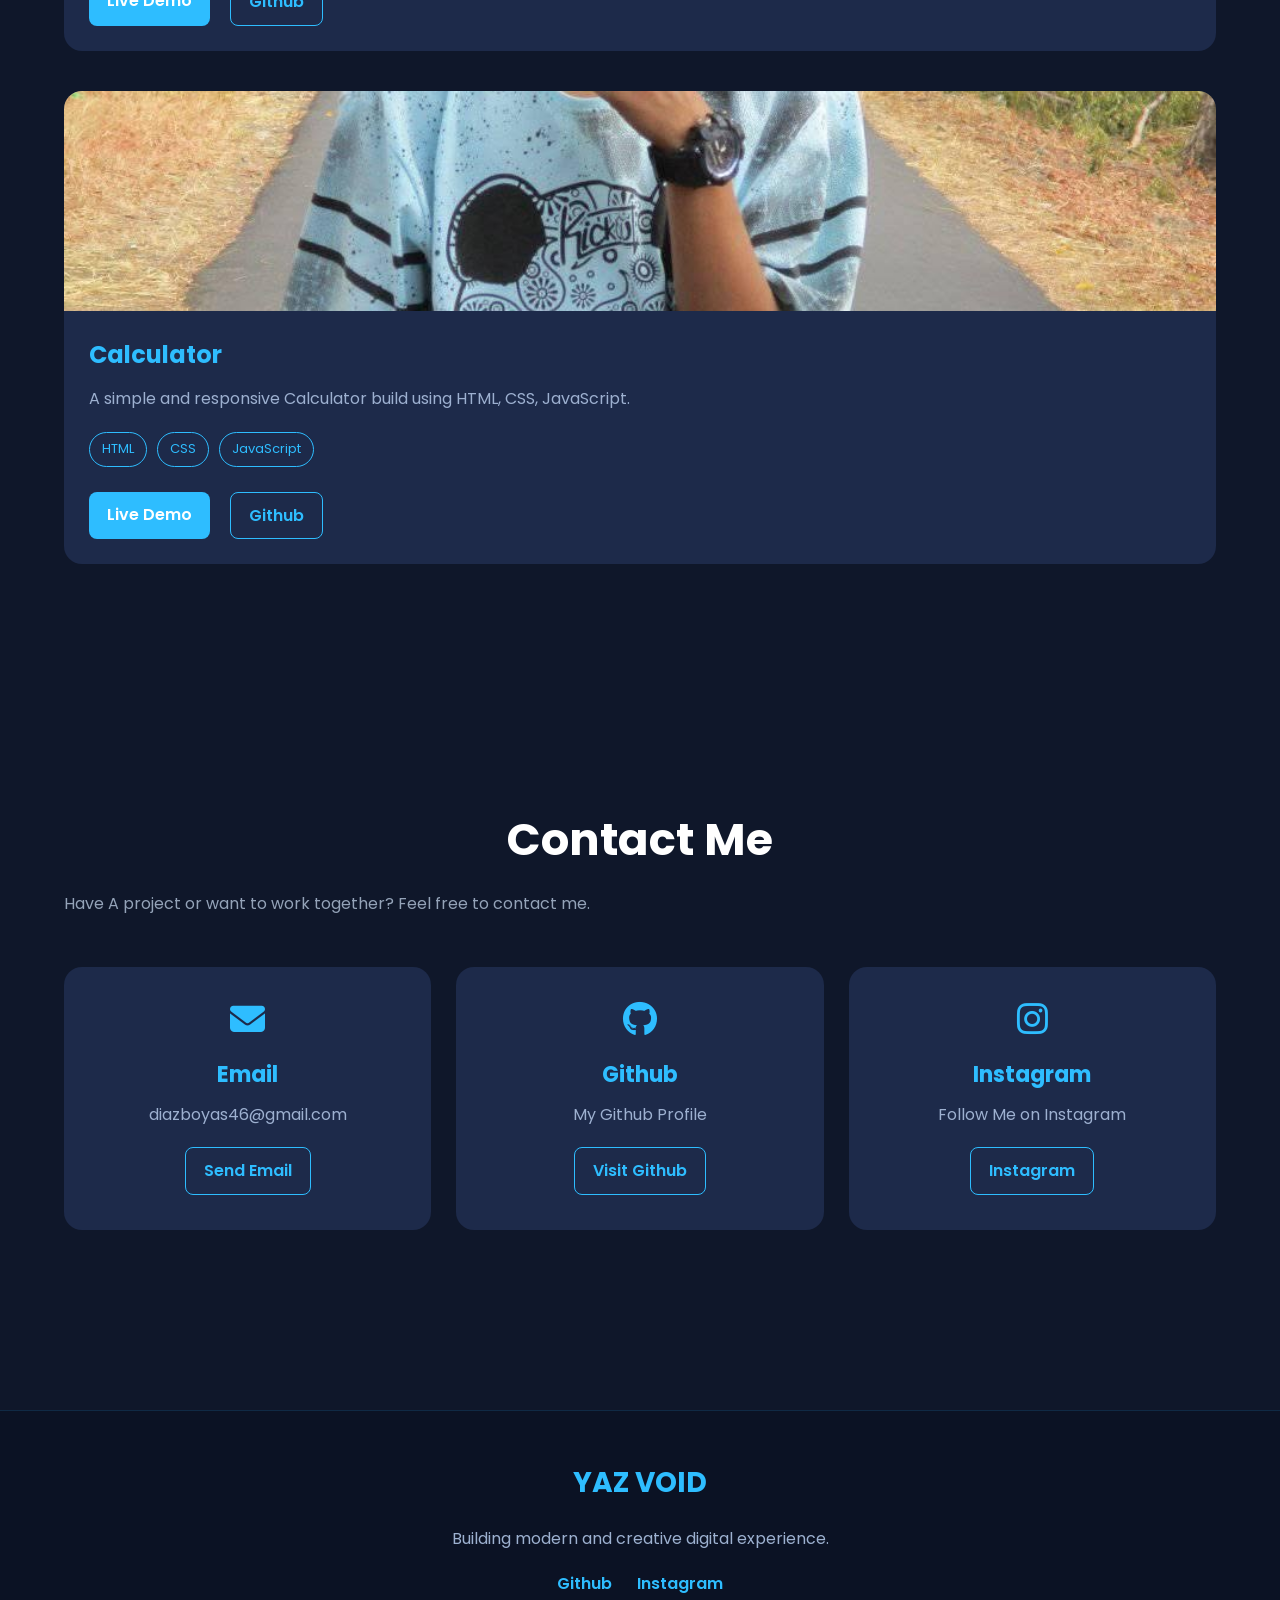
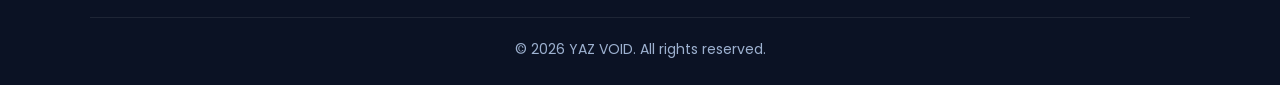
==== commit a2af6f4c: "Update index.html" ====
--- a/index.html
+++ b/index.html
@@ -14,7 +14,7 @@
     <header class="header">
         <nav class="navbar nav-container">
             <a href="#" class="logo">
-                DIAZ
+                
             </a>
             <ul class="nav-menu">
                 <li><a href="#home">Home</a></li>
@@ -386,4 +386,4 @@
     <script src="script.js"></script>
 </body>
 
-</html>+</html>
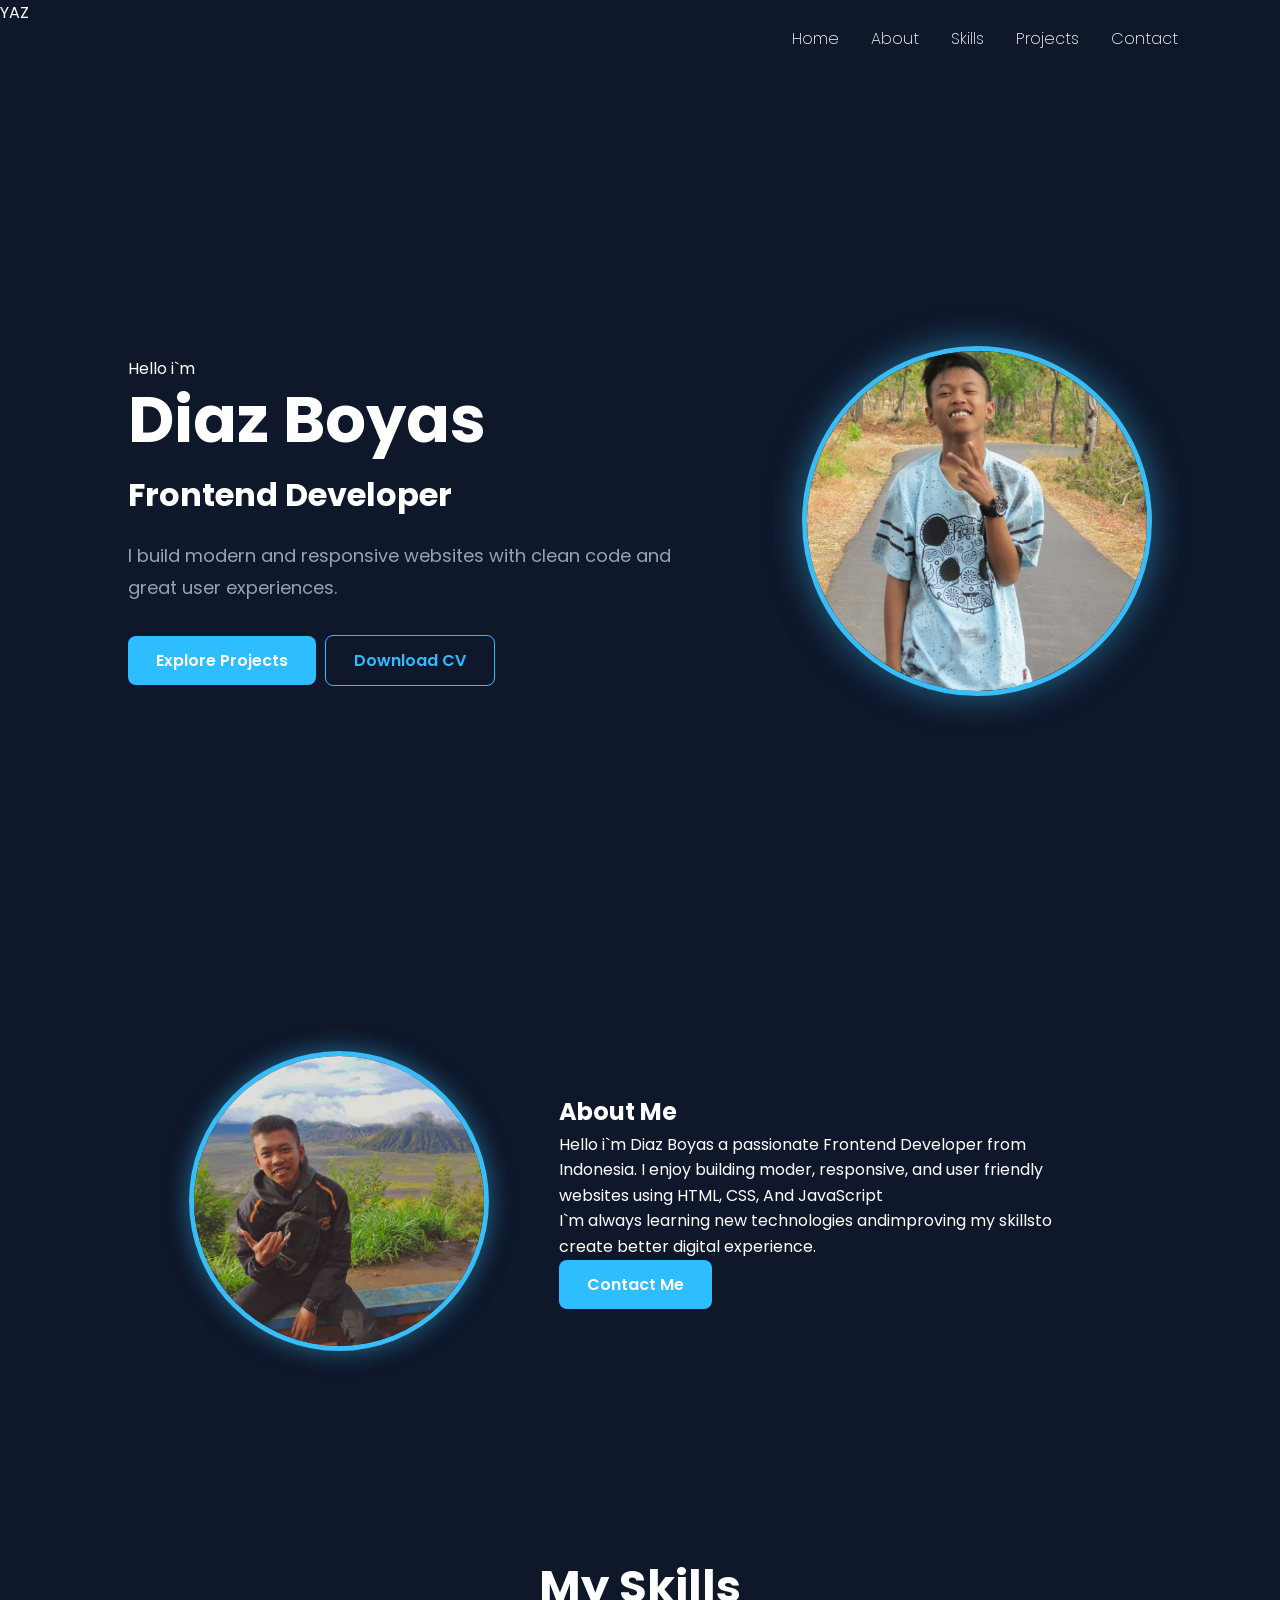
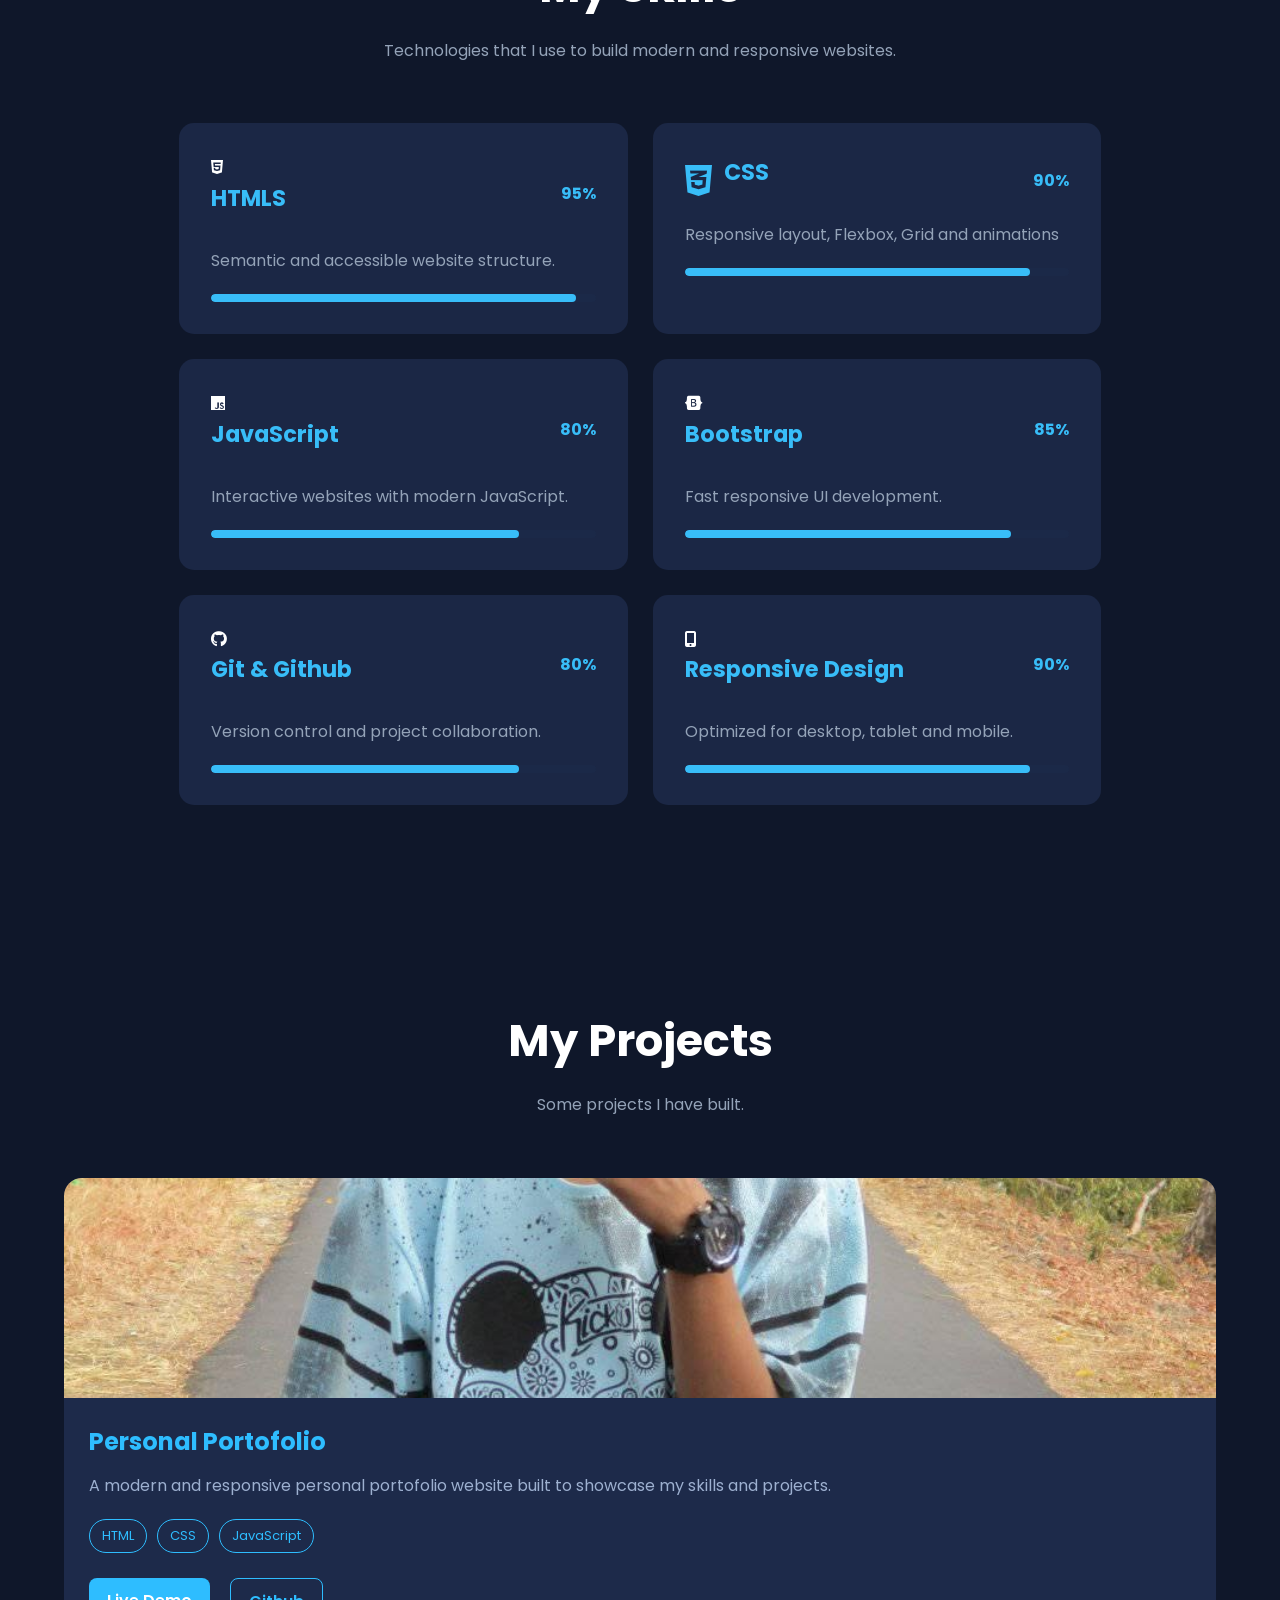
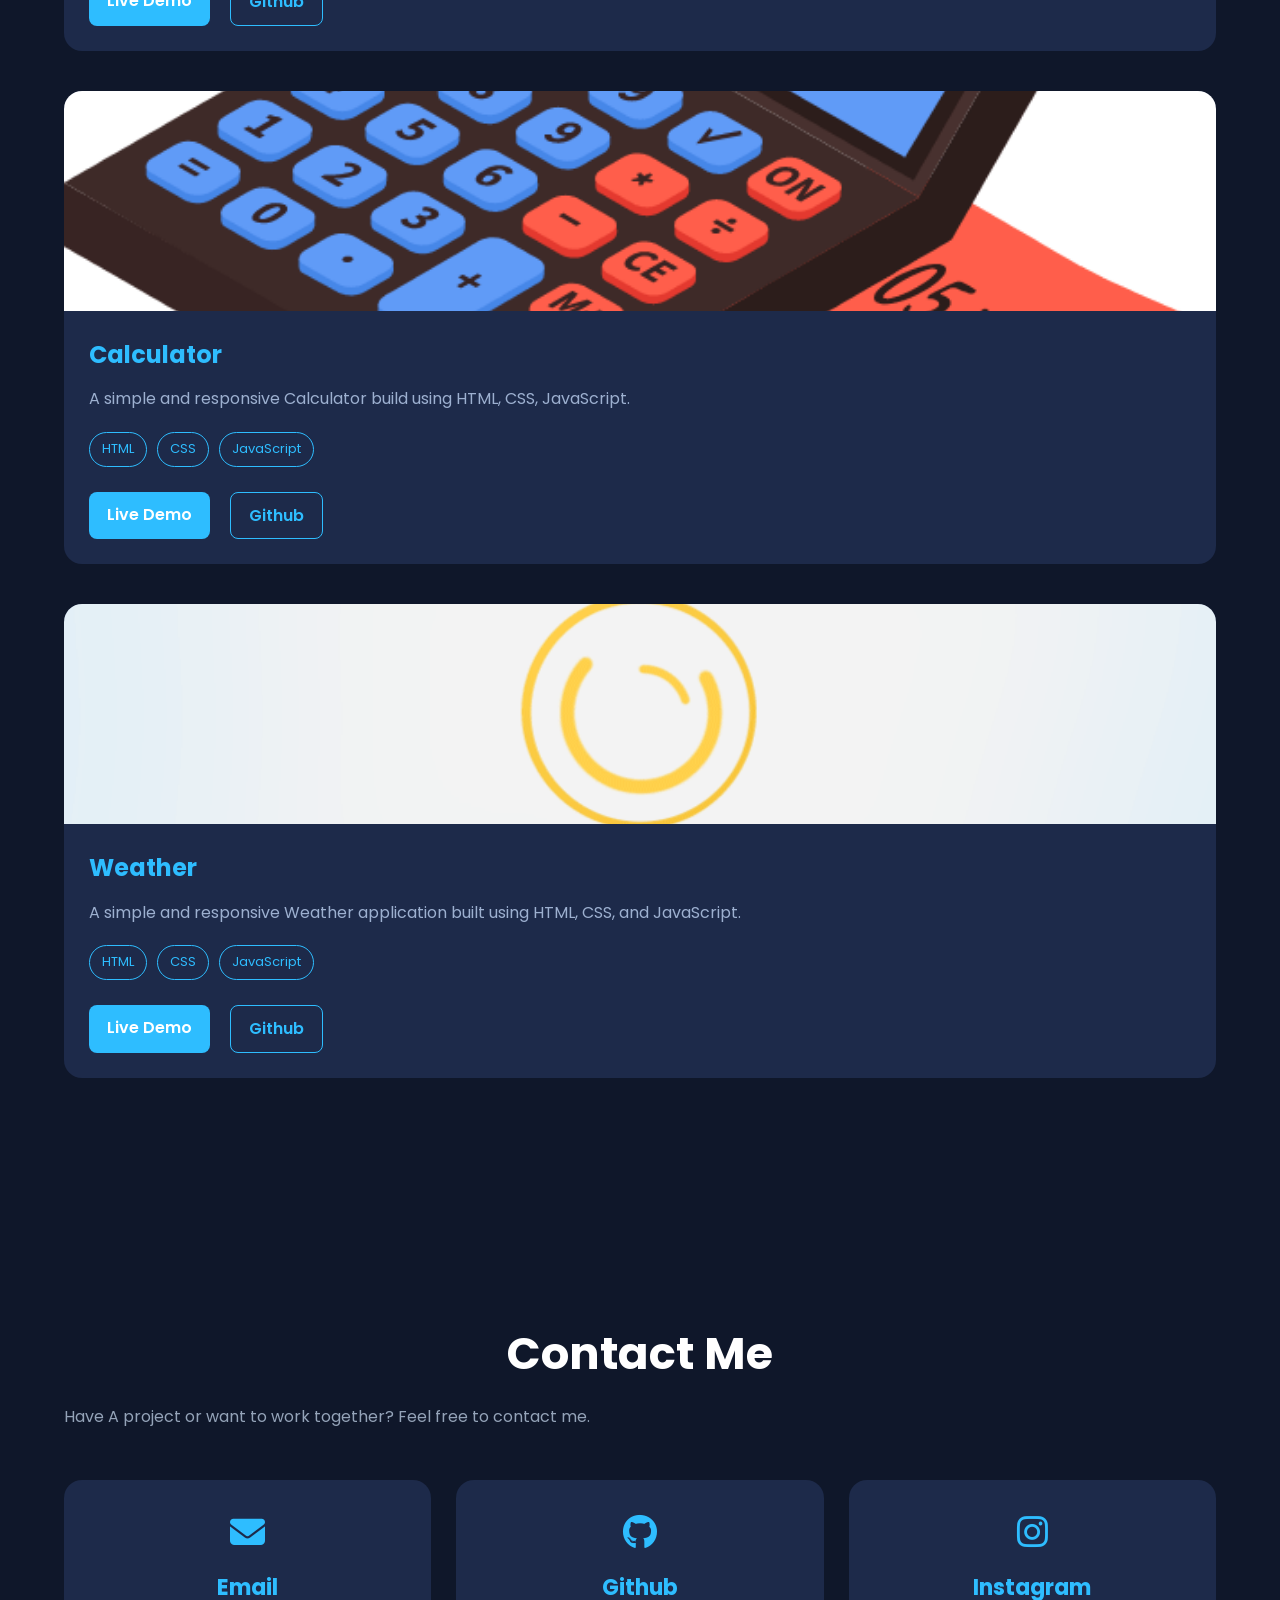
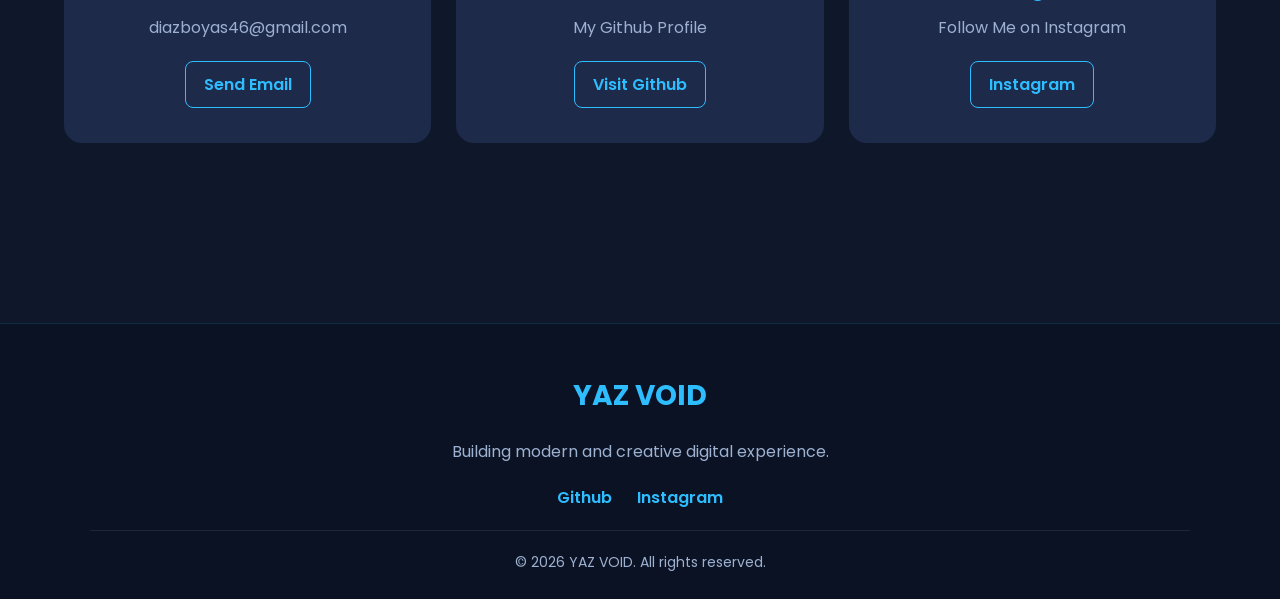
==== commit c54926b3: "Add files via upload" ====
--- a/index.html
+++ b/index.html
@@ -4,7 +4,7 @@
 <head>
     <meta charset="UTF-8">
     <meta name="viewport" content="width=device-width, initial-scale=1.0">
-    <tittle>YAZ VOID | Portfolio</tittle>
+    <tittle>YAZ</tittle>
 
     <link rel="stylesheet" href="style.css">
     <link rel="stylesheet" href="https://cdnjs.cloudflare.com/ajax/libs/font-awesome/6.7.2/css/all.min.css">
@@ -14,7 +14,7 @@
     <header class="header">
         <nav class="navbar nav-container">
             <a href="#" class="logo">
-                
+
             </a>
             <ul class="nav-menu">
                 <li><a href="#home">Home</a></li>
@@ -262,7 +262,7 @@
                     <div class="projects-card">
 
                         <div class="projects-image">
-                            <img src="assets/images/profile.png" alt="Calculator Projects">
+                            <img src="assets/images/calculator.gif" alt="Calculator Projects">
                         </div>
 
                         <div class="projects-content">
@@ -286,9 +286,48 @@
                                     Live Demo
                                 </a>
 
-                                <a href="https://github.com/TheKnave03/project-calculator" class="btn btn-secondary" target="_blank">
+                                <a href="https://github.com/TheKnave03/project-calculator" class="btn btn-secondary"
+                                    target="_blank">
                                     Github
 
+                                </a>
+
+                            </div>
+
+                        </div>
+
+                    </div>
+
+                    <!-- Project card 3 -->
+
+                    <div class="projects-card">
+                        <div class="projects-image">
+                            <img src="assets/images/weather.gif" alt="weather-projects">
+                        </div>
+
+                        <div class="projects-content">
+
+                            <h3>Weather</h3>
+
+                            <p>
+                                A simple and responsive Weather application built using HTML, CSS, and JavaScript.
+                            </p>
+
+                            <div class="projects-tech">
+                                <span>HTML</span>
+                                <span>CSS</span>
+                                <span>JavaScript</span>
+                            </div>
+
+                            <div class="projects-buttons">
+
+                                <a href="assets/project/weather/index.html" class="btn btn-primary" target="_blank">
+                                    Live Demo
+                                </a>
+
+                                <a href="https://github.com/TheKnave03/Project-cuaca" class="btn btn-secondary"
+                                    target="_blank">
+                                    Github
                                 </a>
 
                             </div>
@@ -386,4 +425,4 @@
     <script src="script.js"></script>
 </body>
 
-</html>
+</html>
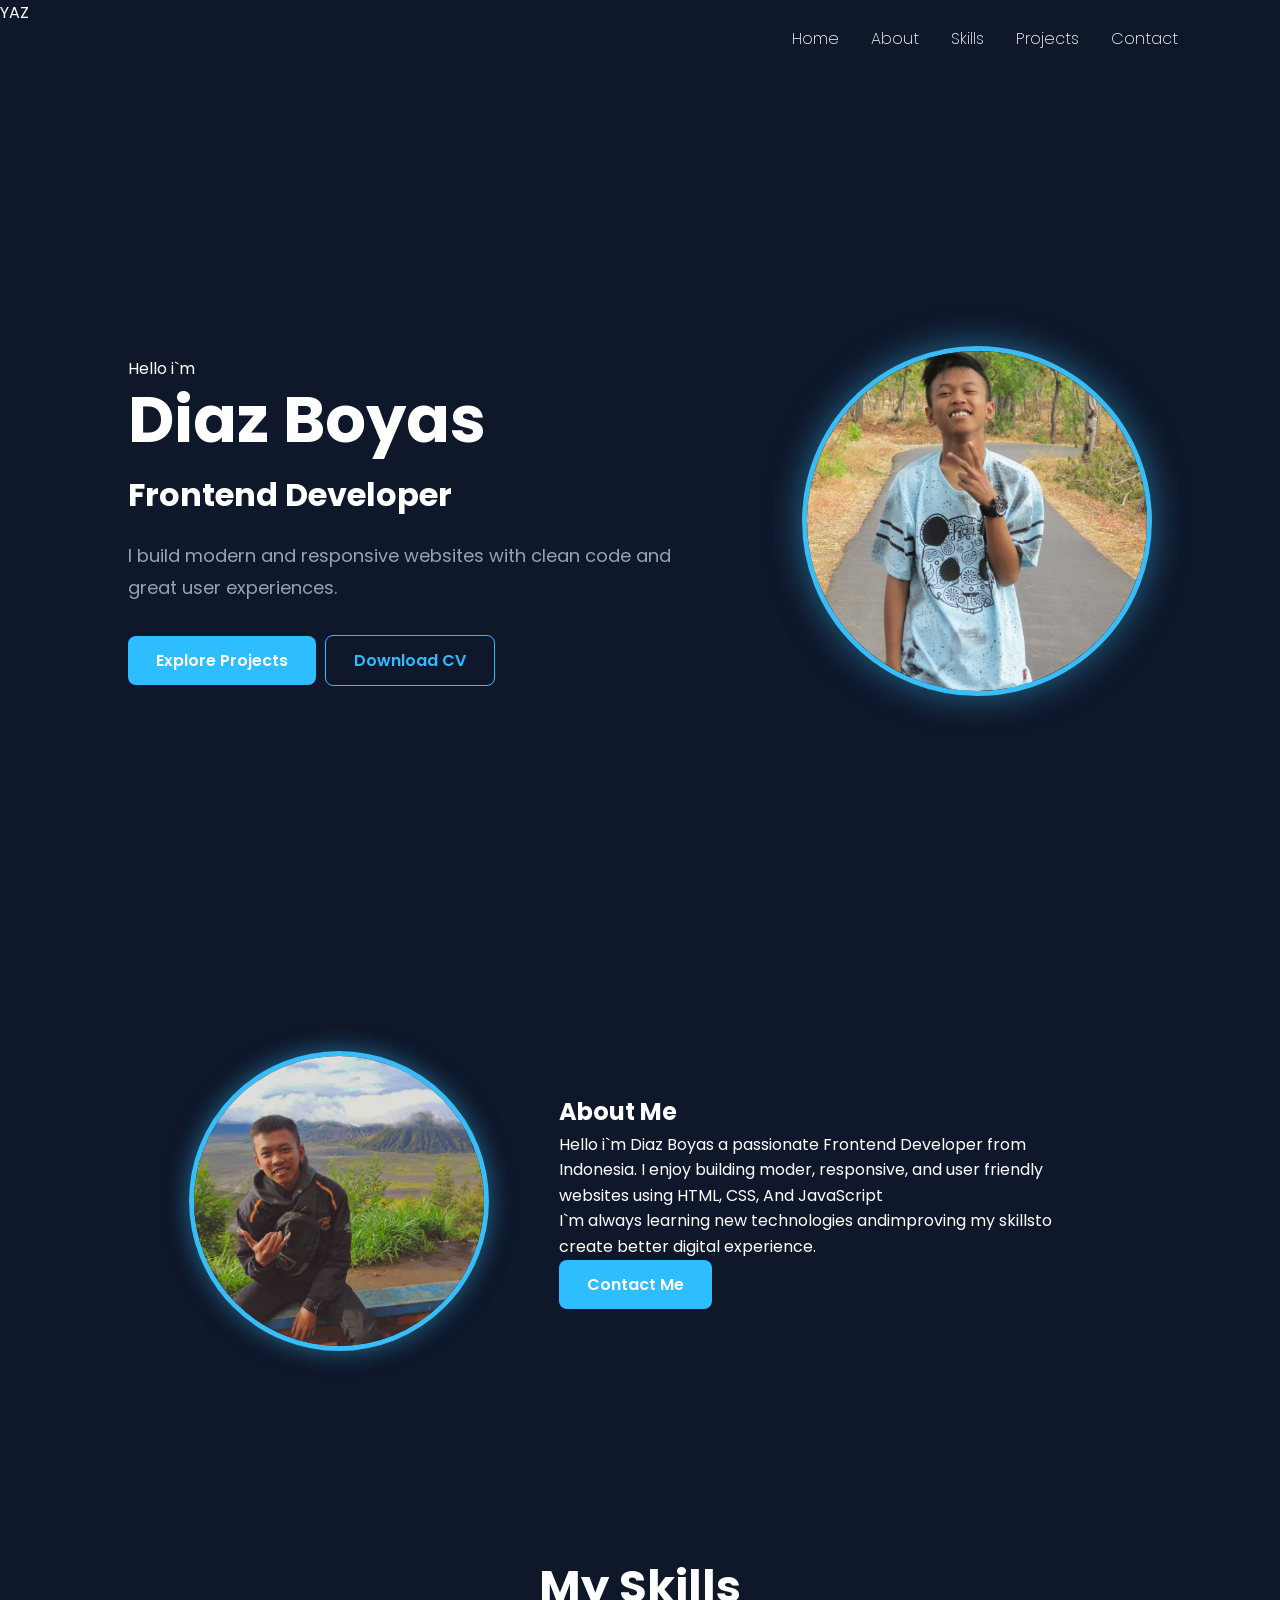
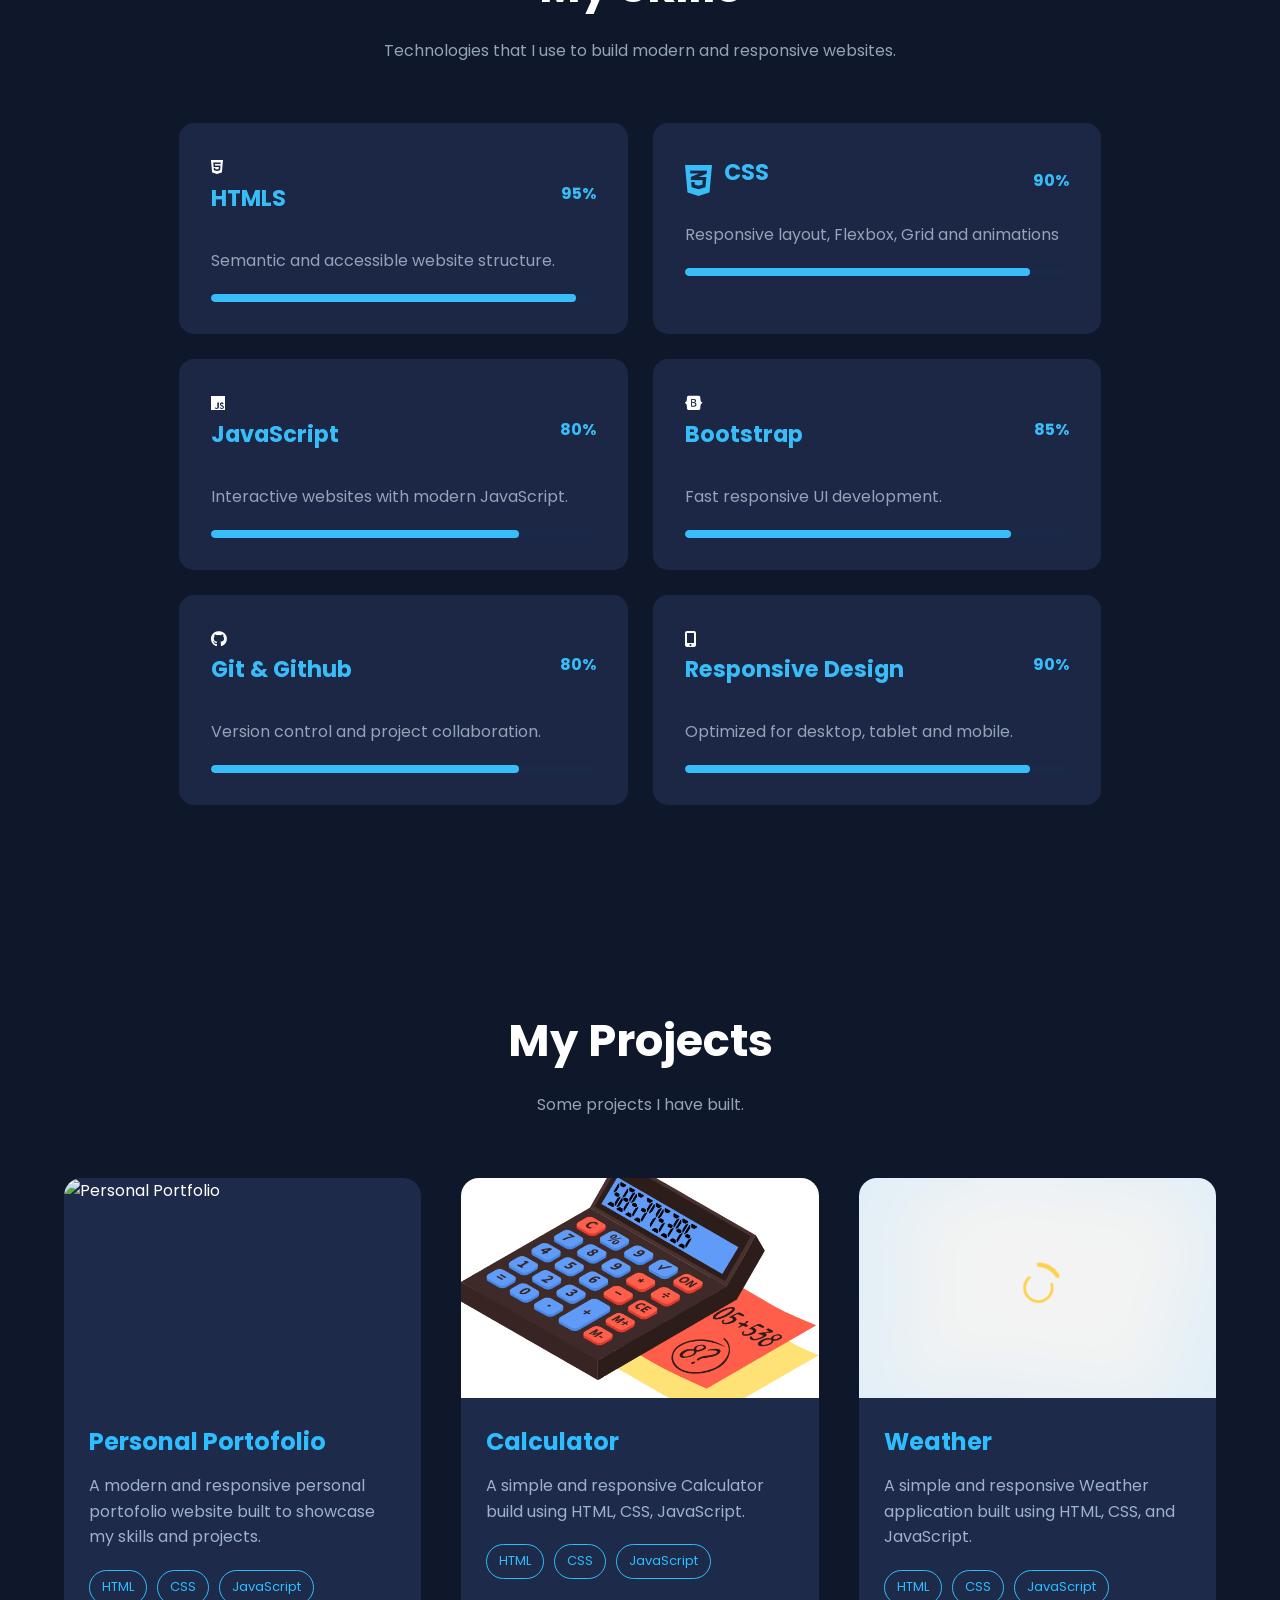
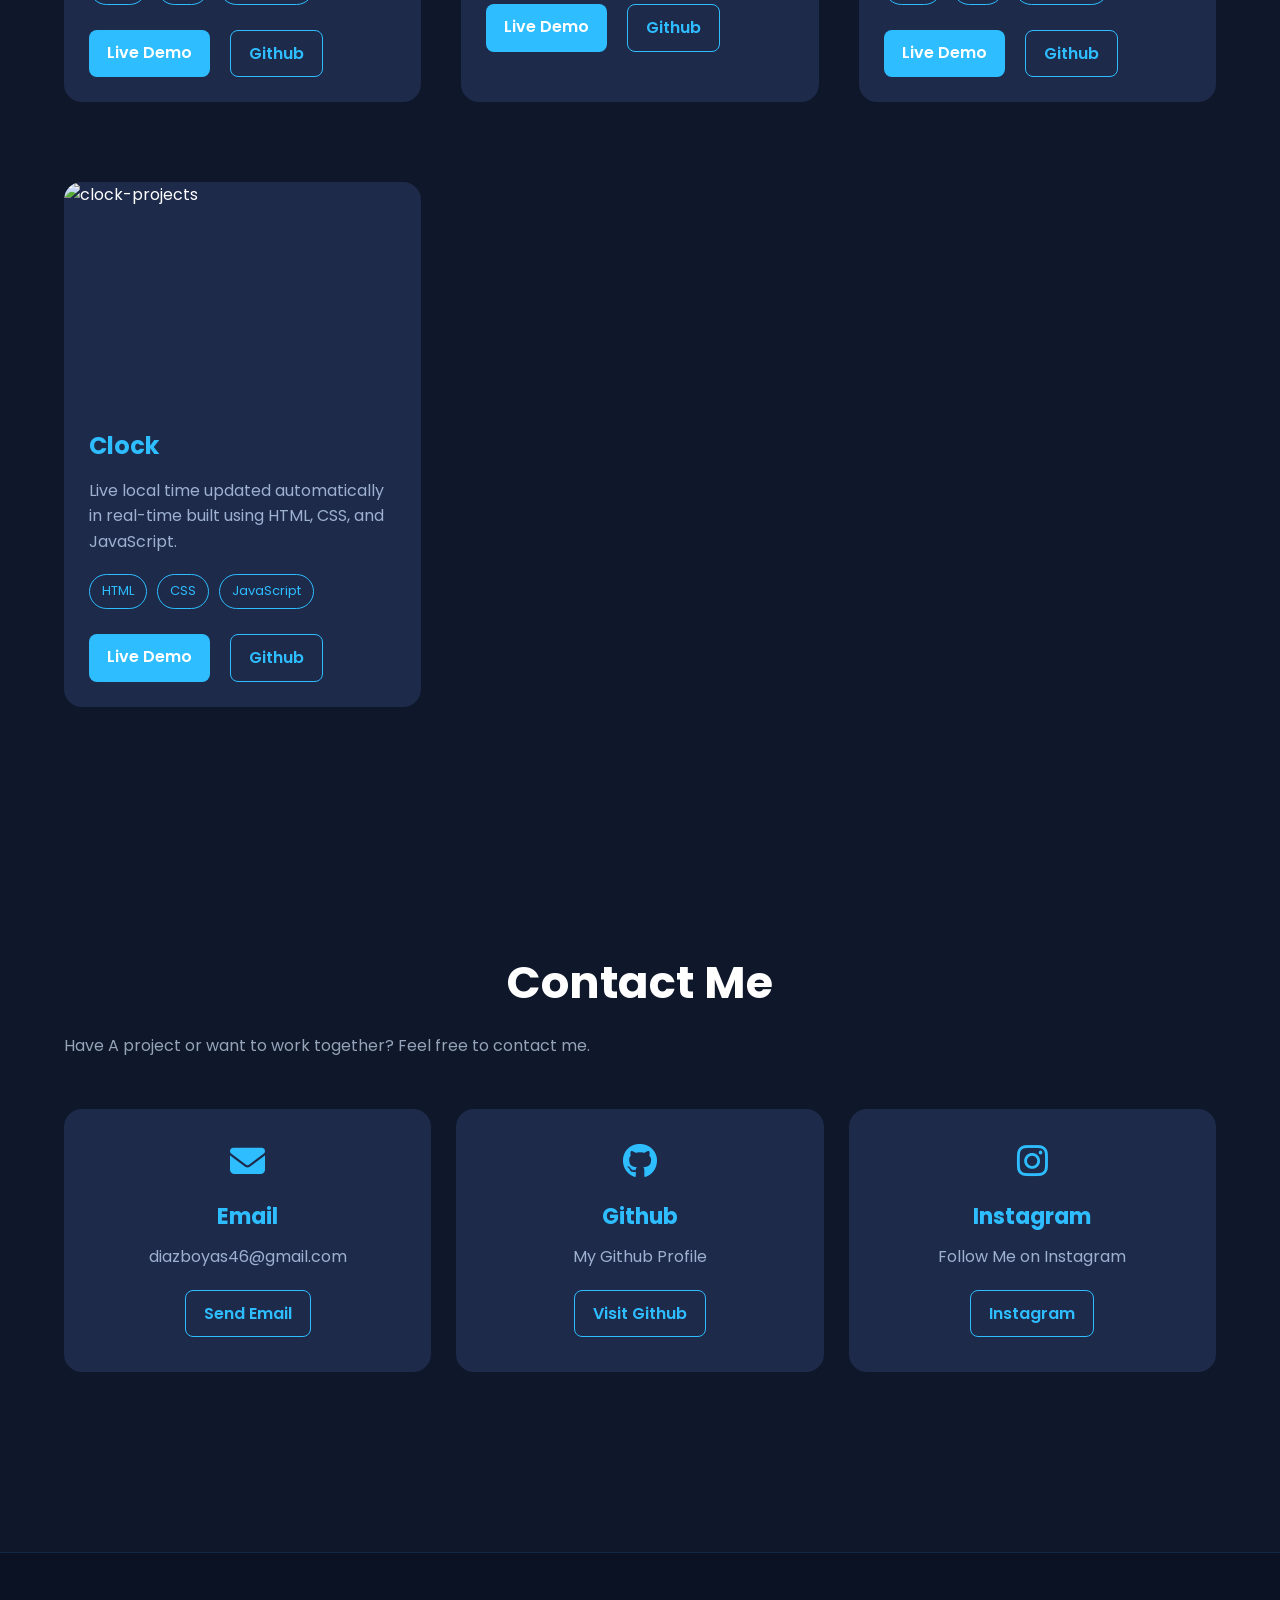
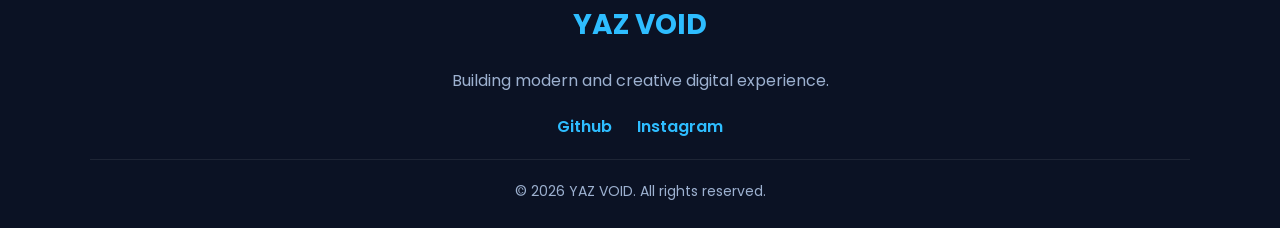
==== commit 9a6e8d7b: "Add files via upload" ====
--- a/index.html
+++ b/index.html
@@ -218,13 +218,13 @@
                 <h2 class="section-tittle">My Projects</h2>
                 <p class="section-subtittle">Some projects I have built.</p>
 
-                <div class="projects-contaainer">
+                <div class="projects-container">
 
                     <!-- Project 1 -->
                     <div class="projects-card">
 
                         <div class="projects-image">
-                            <img src="assets/images/profile.png" alt="Personal Portfolio">
+                            <img src="assets/images/profile-porto.png" alt="Personal Portfolio">
                         </div>
 
                         <div class="projects-content">
@@ -336,6 +336,41 @@
 
                     </div>
 
+                    <!-- Projects Card 4 -->
+
+                    <div class="projects-card">
+                        <div class="projects-image">
+                            <img src="assets/images/jam.gif" alt="clock-projects">
+                        </div>
+
+                        <div class="projects-content">
+
+                            <h3>Clock</h3>
+
+                            <p>
+                                Live local time updated automatically in real-time built using HTML, CSS, and
+                                JavaScript.
+                            </p>
+
+                            <div class="projects-tech">
+                                <span>HTML</span>
+                                <span>CSS</span>
+                                <span>JavaScript</span>
+                            </div>
+
+                            <div class="projects-buttons">
+
+                                <a href="https://theknave03.github.io/Projects-clock/" class="btn btn-primary" target="_blank">
+                                    Live Demo
+                                </a>
+
+                                <a href="https://github.com/TheKnave03/Projects-clock" class="btn btn-secondary">
+                                    Github
+                                </a>
+                            </div>
+                        </div>
+                    </div>
+
 
                 </div>
 
--- a/style.css
+++ b/style.css
@@ -430,12 +430,12 @@
 ========================= */
 
 .projects{
-    padding: 100px;
+    padding: 50px 20px;
 }
 
 .projects-container{
     display: grid;
-    grid-template-columns: repeat(2fr);
+    grid-template-columns: repeat(3, 1fr);
     gap: 40px;
     margin-top: 50px;
 }
@@ -456,13 +456,17 @@
 .projects-image{
     width: 100%;
     height: 220px;
-    overflow: hidden;
+    display: flex;
+    justify-content: center;
+    align-items: center;
+    border-radius: 12px 12px 0 0;
 }
 
 .projects-image img{
     width: 100%;
     height: 100%;
     object-fit: cover;
+    object-position: center;
 }
 
 .projects-content{
@@ -531,7 +535,7 @@
 @media (max-width: 768px) {
 
     .project-container {
-        grid-template-columns: 1fr;
+        grid-template-columns: 3fr;
     }
 
 }
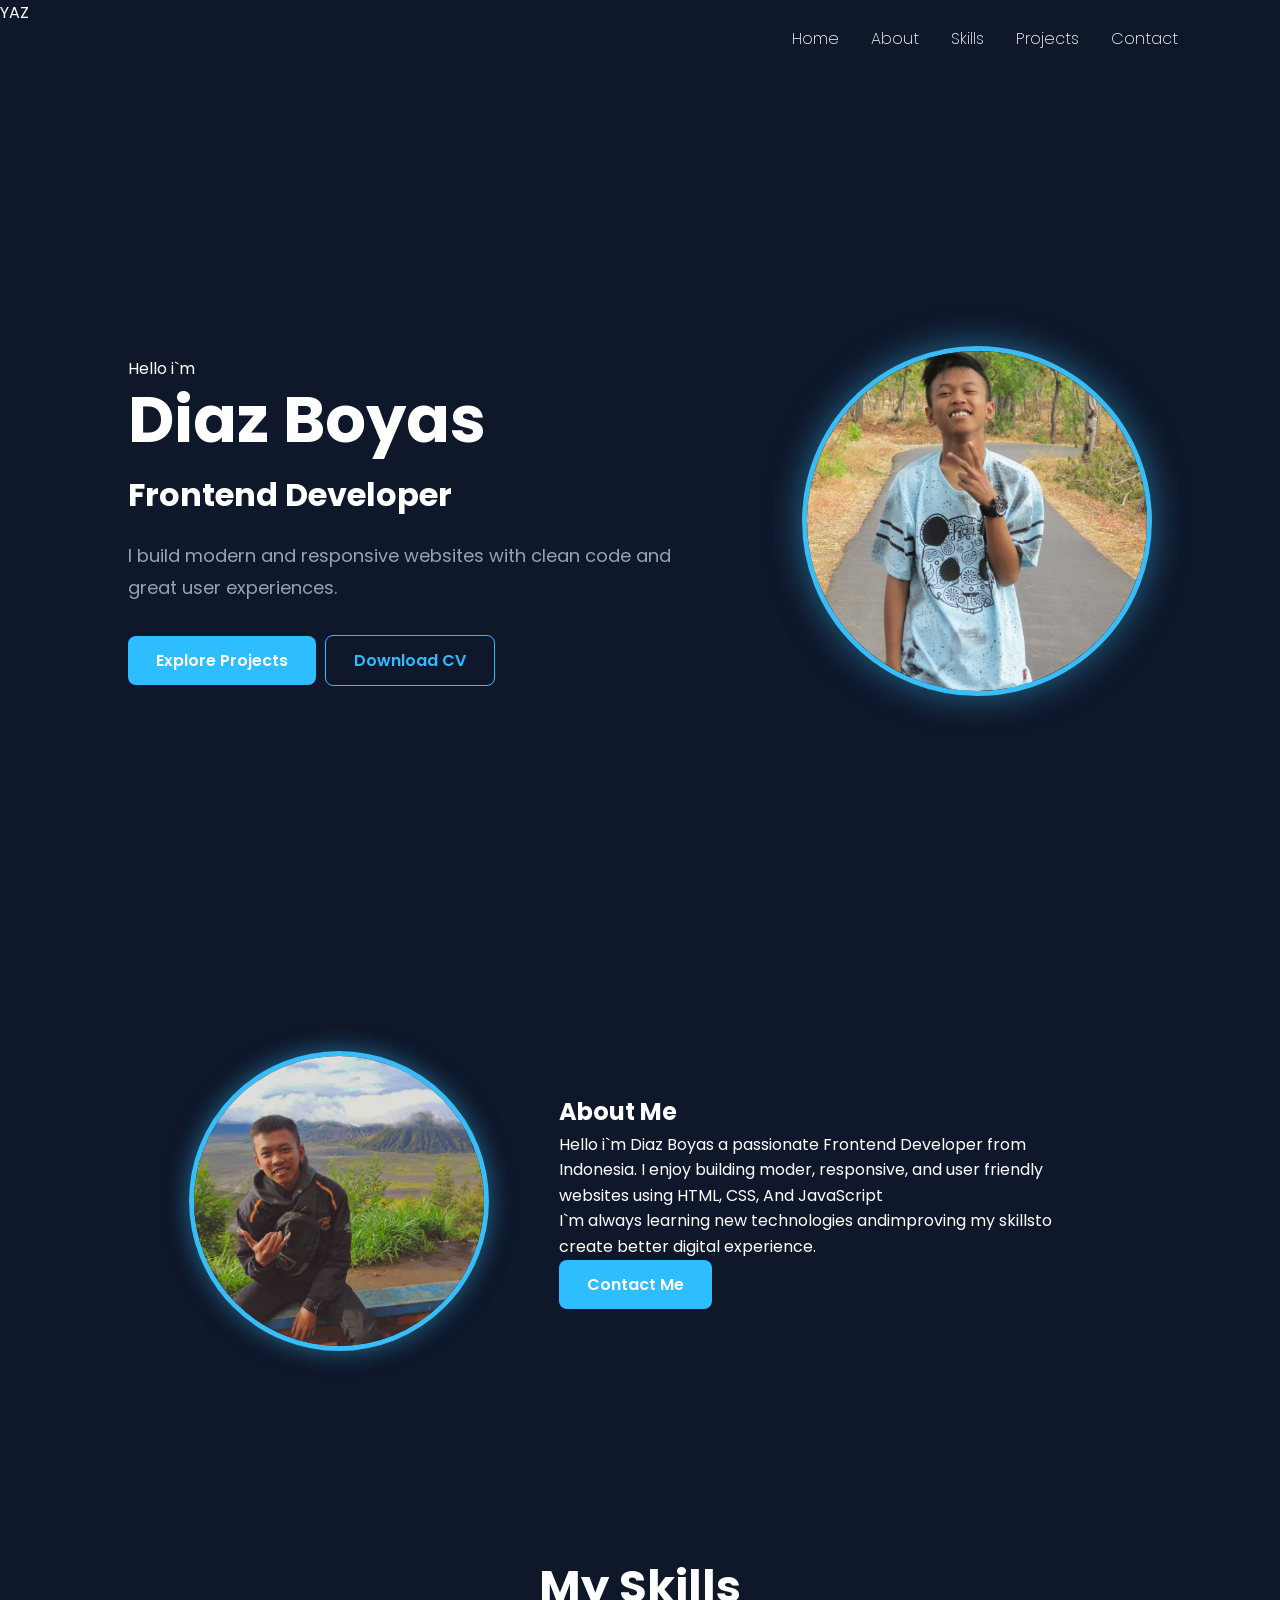
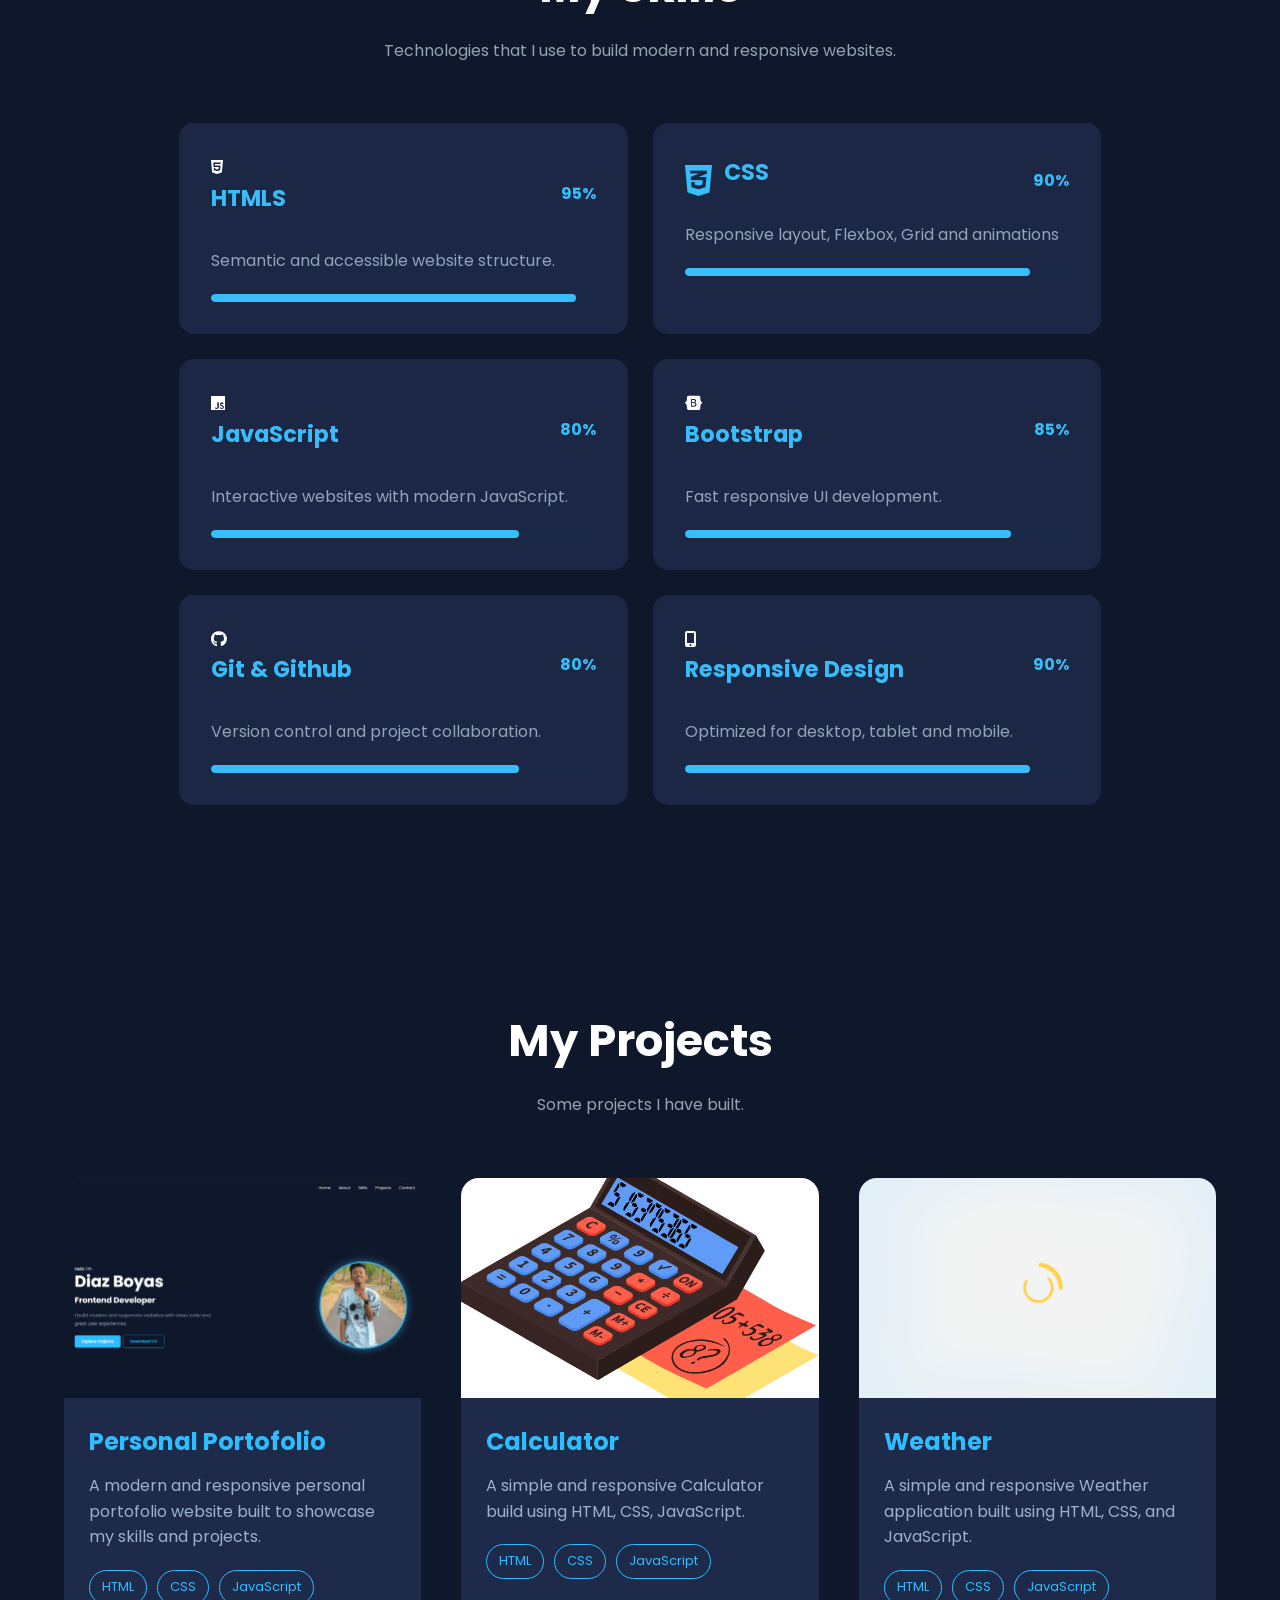
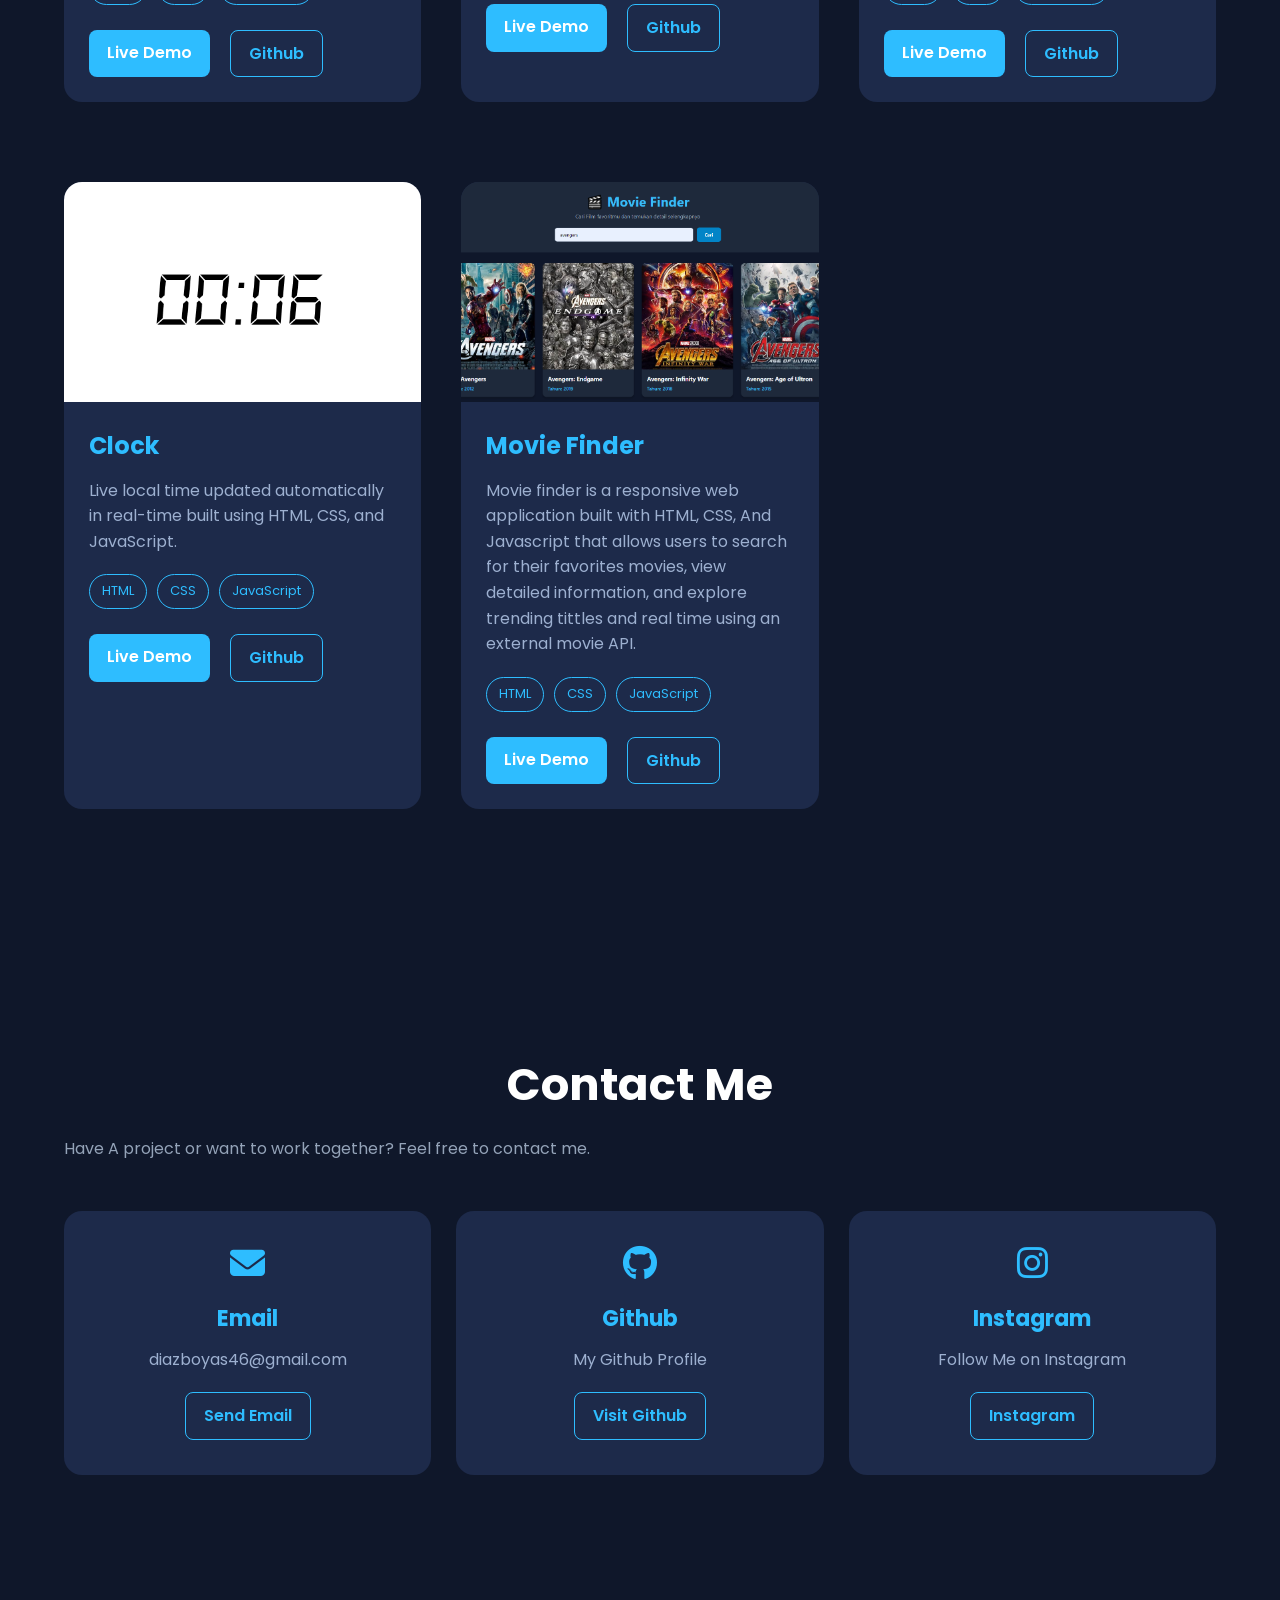
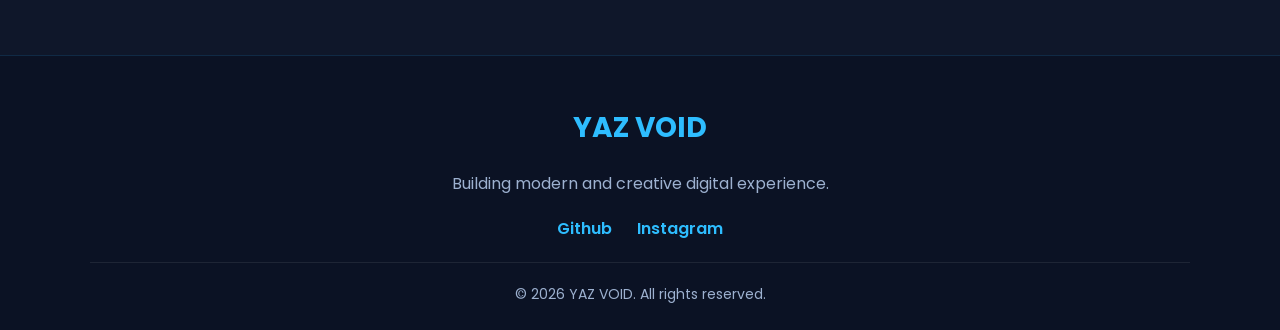
==== commit 3edd9ea1: "update index.html" ====
--- a/index.html
+++ b/index.html
@@ -1,463 +1,501 @@
-<!DOCTYPE html>
-<html lang="en">
-
-<head>
-    <meta charset="UTF-8">
-    <meta name="viewport" content="width=device-width, initial-scale=1.0">
-    <tittle>YAZ</tittle>
-
-    <link rel="stylesheet" href="style.css">
-    <link rel="stylesheet" href="https://cdnjs.cloudflare.com/ajax/libs/font-awesome/6.7.2/css/all.min.css">
-</head>
-
-<body>
-    <header class="header">
-        <nav class="navbar nav-container">
-            <a href="#" class="logo">
-
-            </a>
-            <ul class="nav-menu">
-                <li><a href="#home">Home</a></li>
-                <li><a href="#about">About</a></li>
-                <li><a href="#skill">Skills</a></li>
-                <li><a href="#projects">Projects</a></li>
-                <li><a href="#contact">Contact</a></li>
-
-            </ul>
-        </nav>
-    </header>
-    <main>
-        <section class="hero" id="home">
-
-            <div class="container hero-container">
-                <div class="hero-content">
-                    <p class="hero-subtittle">Hello i`m </p>
-                    <h1 class="hero-tittle">
-                        Diaz Boyas
-                    </h1>
-                    <h2 class="hero-job">
-                        Frontend Developer
-                    </h2>
-                    <p class="hero-description">
-                        I build modern and responsive websites
-                        with clean code and great user experiences.
-                    </p>
-                    <div class="hero-buttons">
-                        <a href="#projects" class="btn btn-primary">
-                            Explore Projects
-                        </a>
-
-                        <a href="assets/cv/As Ad Diaz Somadi.pdf" class="btn btn-secondary">
-                            Download CV
-                        </a>
-                    </div>
-
-                </div>
-
-            </div>
-            <div class="hero-image">
-                <img src="assets/images/profile.png" alt="Diaz Boyas">
-
-            </div>
-
-        </section>
-
-        <section class="about reveal" id="about">
-            <div class="container about-container">
-
-                <div class="about-image">
-                    <img src="assets/images/profile-1.png" alt="Diaz Boyas">
-                </div>
-
-                <div class="aboutt-content">
-                    <h2>About Me</h2>
-
-                    <p>
-                        Hello i`m Diaz Boyas a passionate Frontend Developer from Indonesia.
-                        I enjoy building moder, responsive, and user friendly websites using HTML,
-                        CSS, And JavaScript
-                    </p>
-
-                    <p>
-                        I`m always learning new technologies andimproving my skillsto create
-                        better digital experience.
-                    </p>
-                    <a href="#contact" class="btn btn-primary">
-                        Contact Me
-                    </a>
-
-                </div>
-
-            </div>
-
-        </section>
-        <section class="skill reveal" id="skill">
-            <div class="container">
-
-                <h2 class="section-tittle">My Skills</h2>
-                <p class="section-subtittle">
-                    Technologies that I use to build modern and responsive websites.
-                </p>
-
-                <div class="skill-container">
-
-                    <div class="skill-card">
-                        <div class="skill-header">
-                            <div class="skill-tiitle">
-                                <i class="fa-brands fa-html5"></i>
-                                <h3>HTMLS</h3>
-                            </div>
-
-                            <span>95%</span>
-
-
-                        </div>
-
-                        <p>Semantic and accessible website structure.</p>
-
-                        <div class="progress">
-                            <div class="progress-bar html"></div>
-                        </div>
-                    </div>
-
-                    <div class="skill-card">
-                        <div class="skill-header">
-                            <div class="skill-tittle">
-                                <i class="fa-brands fa-css3-alt"></i>
-                                <h3>CSS</h3>
-                            </div>
-
-                            <span>90%</span>
-                        </div>
-
-                        <p>Responsive layout, Flexbox, Grid and animations</p>
-
-                        <div class="progress">
-                            <div class="progress-bar css"></div>
-                        </div>
-                    </div>
-
-                    <div class="skill-card">
-                        <div class="skill-header">
-                            <div class="skill-tiitle">
-                                <i class="fa-brands fa-js"></i>
-                                <h3>JavaScript</h3>
-                            </div>
-
-                            <span>80%</span>
-                        </div>
-
-                        <p>Interactive websites with modern JavaScript.</p>
-
-                        <div class="progress">
-                            <div class="progress-bar js"></div>
-                        </div>
-                    </div>
-
-                    <div class="skill-card">
-                        <div class="skill-header">
-                            <div class="skill-tiitle">
-                                <i class="fa-brands fa-bootstrap"></i>
-                                <h3>Bootstrap</h3>
-                            </div>
-
-                            <span>85%</span>
-                        </div>
-
-                        <p>Fast responsive UI development.</p>
-
-                        <div class="progress">
-                            <div class="progress-bar bootstrap"></div>
-                        </div>
-                    </div>
-
-
-                    <div class="skill-card">
-                        <div class="skill-header">
-                            <div class="skill-tiitle">
-                                <i class="fa-brands fa-github"></i>
-                                <h3>Git & Github</h3>
-                            </div>
-
-                            <span>80%</span>
-                        </div>
-
-                        <p>Version control and project collaboration.</p>
-
-                        <div class="progress">
-                            <div class="progress-bar git"></div>
-                        </div>
-                    </div>
-
-                    <div class="skill-card">
-                        <div class="skill-header">
-                            <div class="skill-tiitle">
-                                <i class="fa-solid fa-mobile-screen-button"></i>
-                                <h3>Responsive Design</h3>
-                            </div>
-
-                            <span>90%</span>
-                        </div>
-
-                        <p>Optimized for desktop, tablet and mobile.</p>
-
-                        <div class="progress">
-                            <div class="progress-bar responsive"></div>
-                        </div>
-                    </div>
-
-                </div>
-
-            </div>
-        </section>
-
-        <section class="Projects reveal" id="projects">
-
-            <div class="container">
-
-                <h2 class="section-tittle">My Projects</h2>
-                <p class="section-subtittle">Some projects I have built.</p>
-
-                <div class="projects-container">
-
-                    <!-- Project 1 -->
-                    <div class="projects-card">
-
-                        <div class="projects-image">
-                            <img src="assets/images/profile-porto.png" alt="Personal Portfolio">
-                        </div>
-
-                        <div class="projects-content">
-
-                            <h3>Personal Portofolio</h3>
-
-                            <p>
-                                A modern and responsive personal portofolio website
-                                built to showcase my skills and projects.
-                            </p>
-
-                            <div class="projects-tech">
-                                <span>HTML</span>
-                                <span>CSS</span>
-                                <span>JavaScript</span>
-                            </div>
-
-                            <div class="projects-buttons">
-                                <a href="https://theknave03.github.io/portofolio-saya1/" class="btn btn-primary">
-                                    Live Demo
-                                </a>
-
-                                <a href="https://github.com/TheKnave03/portofolio-saya1" class="btn btn-secondary">
-                                    Github
-
-                                </a>
-                            </div>
-
-                        </div>
-
-                    </div>
-
-                    <!-- Project Card 2 -->
-
-                    <div class="projects-card">
-
-                        <div class="projects-image">
-                            <img src="assets/images/calculator.gif" alt="Calculator Projects">
-                        </div>
-
-                        <div class="projects-content">
-
-                            <h3>Calculator</h3>
-
-                            <p>
-                                A simple and responsive Calculator build
-                                using HTML, CSS, JavaScript.
-                            </p>
-
-                            <div class="projects-tech">
-                                <span>HTML</span>
-                                <span>CSS</span>
-                                <span>JavaScript</span>
-                            </div>
-
-                            <div class="projects-buttons">
-
-                                <a href="assets/project/calculator/index.html" class="btn btn-primary" target="_blank">
-                                    Live Demo
-                                </a>
-
-                                <a href="https://github.com/TheKnave03/project-calculator" class="btn btn-secondary"
-                                    target="_blank">
-                                    Github
-
-                                </a>
-
-                            </div>
-
-                        </div>
-
-                    </div>
-
-                    <!-- Project card 3 -->
-
-                    <div class="projects-card">
-                        <div class="projects-image">
-                            <img src="assets/images/weather.gif" alt="weather-projects">
-                        </div>
-
-                        <div class="projects-content">
-
-                            <h3>Weather</h3>
-
-                            <p>
-                                A simple and responsive Weather application built using HTML, CSS, and JavaScript.
-                            </p>
-
-                            <div class="projects-tech">
-                                <span>HTML</span>
-                                <span>CSS</span>
-                                <span>JavaScript</span>
-                            </div>
-
-                            <div class="projects-buttons">
-
-                                <a href="assets/project/weather/index.html" class="btn btn-primary" target="_blank">
-                                    Live Demo
-                                </a>
-
-                                <a href="https://github.com/TheKnave03/Project-cuaca" class="btn btn-secondary"
-                                    target="_blank">
-                                    Github
-                                </a>
-
-                            </div>
-
-                        </div>
-
-                    </div>
-
-                    <!-- Projects Card 4 -->
-
-                    <div class="projects-card">
-                        <div class="projects-image">
-                            <img src="assets/images/jam.gif" alt="clock-projects">
-                        </div>
-
-                        <div class="projects-content">
-
-                            <h3>Clock</h3>
-
-                            <p>
-                                Live local time updated automatically in real-time built using HTML, CSS, and
-                                JavaScript.
-                            </p>
-
-                            <div class="projects-tech">
-                                <span>HTML</span>
-                                <span>CSS</span>
-                                <span>JavaScript</span>
-                            </div>
-
-                            <div class="projects-buttons">
-
-                                <a href="https://theknave03.github.io/Projects-clock/" class="btn btn-primary" target="_blank">
-                                    Live Demo
-                                </a>
-
-                                <a href="https://github.com/TheKnave03/Projects-clock" class="btn btn-secondary">
-                                    Github
-                                </a>
-                            </div>
-                        </div>
-                    </div>
-
-
-                </div>
-
-            </div>
-
-
-        </section>
-
-        <section class="contact reveal" id="contact">
-
-            <div class="container">
-
-                <h2 class="section-tittle">Contact Me </h2>
-
-                <pc class="section-subtittle">
-                    Have A project or want to work together? Feel free to contact me.
-                    </p>
-
-                    <div class="contact-container">
-
-                        <div class="contact-card">
-
-                            <i class="fas fa-envelope"></i>
-
-                            <h3>Email</h3>
-
-                            <p>diazboyas46@gmail.com</p>
-
-                            <a href="https://mail.google.com/mail/?view=cm&fs=1&to=diazboyas46@gmail.com"
-                                target="_blank">
-                                Send Email
-                            </a>
-
-                        </div>
-
-                        <div class="contact-card">
-
-                            <i class="fab fa-github"></i>
-
-                            <h3>Github</h3>
-
-                            <p>My Github Profile</p>
-
-                            <a href="https://github.com/TheKnave03" target="_blank">
-                                Visit Github
-                            </a>
-
-                        </div>
-
-                        <div class="contact-card">
-                            <i class="fab fa-instagram"></i>
-
-                            <h3>Instagram</h3>
-
-                            <p>Follow Me on Instagram</p>
-
-                            <a href="https://www.instagram.com/diaz_boyas_/" target="_blank">
-                                Instagram
-                            </a>
-
-                        </div>
-
-                    </div>
-
-            </div>
-
-        </section>
-
-        <footer class="footer">
-            <div class="footer-container">
-                <h3>YAZ VOID</h3>
-                <p>Building modern and creative digital experience.</p>
-
-                <div class="footer-social">
-                    <a href="https://github.com/TheKnave03" target="_blank">Github</a>
-                    <a href="https://www.instagram.com/diaz_boyas_/" target="_blank">Instagram</a>
-                </div>
-
-                <p class="copyright">
-                    © 2026 YAZ VOID. All rights reserved.
-                </p>
-            </div>
-        </footer>
-
-    </main>
-
-    <script src="script.js"></script>
-</body>
-
+<!DOCTYPE html>
+<html lang="en">
+
+<head>
+    <meta charset="UTF-8">
+    <meta name="viewport" content="width=device-width, initial-scale=1.0">
+    <tittle>YAZ</tittle>
+
+    <link rel="stylesheet" href="style.css">
+    <link rel="stylesheet" href="https://cdnjs.cloudflare.com/ajax/libs/font-awesome/6.7.2/css/all.min.css">
+</head>
+
+<body>
+    <header class="header">
+        <nav class="navbar nav-container">
+            <a href="#" class="logo">
+
+            </a>
+            <ul class="nav-menu">
+                <li><a href="#home">Home</a></li>
+                <li><a href="#about">About</a></li>
+                <li><a href="#skill">Skills</a></li>
+                <li><a href="#projects">Projects</a></li>
+                <li><a href="#contact">Contact</a></li>
+
+            </ul>
+        </nav>
+    </header>
+    <main>
+        <section class="hero" id="home">
+
+            <div class="container hero-container">
+                <div class="hero-content">
+                    <p class="hero-subtittle">Hello i`m </p>
+                    <h1 class="hero-tittle">
+                        Diaz Boyas
+                    </h1>
+                    <h2 class="hero-job">
+                        Frontend Developer
+                    </h2>
+                    <p class="hero-description">
+                        I build modern and responsive websites
+                        with clean code and great user experiences.
+                    </p>
+                    <div class="hero-buttons">
+                        <a href="#projects" class="btn btn-primary">
+                            Explore Projects
+                        </a>
+
+                        <a href="assets/cv/As Ad Diaz Somadi.pdf" class="btn btn-secondary">
+                            Download CV
+                        </a>
+                    </div>
+
+                </div>
+
+            </div>
+            <div class="hero-image">
+                <img src="assets/images/profile.png" alt="Diaz Boyas">
+
+            </div>
+
+        </section>
+
+        <section class="about reveal" id="about">
+            <div class="container about-container">
+
+                <div class="about-image">
+                    <img src="assets/images/profile-1.png" alt="Diaz Boyas">
+                </div>
+
+                <div class="aboutt-content">
+                    <h2>About Me</h2>
+
+                    <p>
+                        Hello i`m Diaz Boyas a passionate Frontend Developer from Indonesia.
+                        I enjoy building moder, responsive, and user friendly websites using HTML,
+                        CSS, And JavaScript
+                    </p>
+
+                    <p>
+                        I`m always learning new technologies andimproving my skillsto create
+                        better digital experience.
+                    </p>
+                    <a href="#contact" class="btn btn-primary">
+                        Contact Me
+                    </a>
+
+                </div>
+
+            </div>
+
+        </section>
+        <section class="skill reveal" id="skill">
+            <div class="container">
+
+                <h2 class="section-tittle">My Skills</h2>
+                <p class="section-subtittle">
+                    Technologies that I use to build modern and responsive websites.
+                </p>
+
+                <div class="skill-container">
+
+                    <div class="skill-card">
+                        <div class="skill-header">
+                            <div class="skill-tiitle">
+                                <i class="fa-brands fa-html5"></i>
+                                <h3>HTMLS</h3>
+                            </div>
+
+                            <span>95%</span>
+
+
+                        </div>
+
+                        <p>Semantic and accessible website structure.</p>
+
+                        <div class="progress">
+                            <div class="progress-bar html"></div>
+                        </div>
+                    </div>
+
+                    <div class="skill-card">
+                        <div class="skill-header">
+                            <div class="skill-tittle">
+                                <i class="fa-brands fa-css3-alt"></i>
+                                <h3>CSS</h3>
+                            </div>
+
+                            <span>90%</span>
+                        </div>
+
+                        <p>Responsive layout, Flexbox, Grid and animations</p>
+
+                        <div class="progress">
+                            <div class="progress-bar css"></div>
+                        </div>
+                    </div>
+
+                    <div class="skill-card">
+                        <div class="skill-header">
+                            <div class="skill-tiitle">
+                                <i class="fa-brands fa-js"></i>
+                                <h3>JavaScript</h3>
+                            </div>
+
+                            <span>80%</span>
+                        </div>
+
+                        <p>Interactive websites with modern JavaScript.</p>
+
+                        <div class="progress">
+                            <div class="progress-bar js"></div>
+                        </div>
+                    </div>
+
+                    <div class="skill-card">
+                        <div class="skill-header">
+                            <div class="skill-tiitle">
+                                <i class="fa-brands fa-bootstrap"></i>
+                                <h3>Bootstrap</h3>
+                            </div>
+
+                            <span>85%</span>
+                        </div>
+
+                        <p>Fast responsive UI development.</p>
+
+                        <div class="progress">
+                            <div class="progress-bar bootstrap"></div>
+                        </div>
+                    </div>
+
+
+                    <div class="skill-card">
+                        <div class="skill-header">
+                            <div class="skill-tiitle">
+                                <i class="fa-brands fa-github"></i>
+                                <h3>Git & Github</h3>
+                            </div>
+
+                            <span>80%</span>
+                        </div>
+
+                        <p>Version control and project collaboration.</p>
+
+                        <div class="progress">
+                            <div class="progress-bar git"></div>
+                        </div>
+                    </div>
+
+                    <div class="skill-card">
+                        <div class="skill-header">
+                            <div class="skill-tiitle">
+                                <i class="fa-solid fa-mobile-screen-button"></i>
+                                <h3>Responsive Design</h3>
+                            </div>
+
+                            <span>90%</span>
+                        </div>
+
+                        <p>Optimized for desktop, tablet and mobile.</p>
+
+                        <div class="progress">
+                            <div class="progress-bar responsive"></div>
+                        </div>
+                    </div>
+
+                </div>
+
+            </div>
+        </section>
+
+        <section class="Projects reveal" id="projects">
+
+            <div class="container">
+
+                <h2 class="section-tittle">My Projects</h2>
+                <p class="section-subtittle">Some projects I have built.</p>
+
+                <div class="projects-container">
+
+                    <!-- Project 1 -->
+                    <div class="projects-card">
+
+                        <div class="projects-image">
+                            <img src="assets/images/profile-porto.png" alt="Personal Portfolio">
+                        </div>
+
+                        <div class="projects-content">
+
+                            <h3>Personal Portofolio</h3>
+
+                            <p>
+                                A modern and responsive personal portofolio website
+                                built to showcase my skills and projects.
+                            </p>
+
+                            <div class="projects-tech">
+                                <span>HTML</span>
+                                <span>CSS</span>
+                                <span>JavaScript</span>
+                            </div>
+
+                            <div class="projects-buttons">
+                                <a href="https://theknave03.github.io/portofolio-saya1/" class="btn btn-primary">
+                                    Live Demo
+                                </a>
+
+                                <a href="https://github.com/TheKnave03/portofolio-saya1" class="btn btn-secondary">
+                                    Github
+
+                                </a>
+                            </div>
+
+                        </div>
+
+                    </div>
+
+                    <!-- Project Card 2 -->
+
+                    <div class="projects-card">
+
+                        <div class="projects-image">
+                            <img src="assets/images/calculator.gif" alt="Calculator Projects">
+                        </div>
+
+                        <div class="projects-content">
+
+                            <h3>Calculator</h3>
+
+                            <p>
+                                A simple and responsive Calculator build
+                                using HTML, CSS, JavaScript.
+                            </p>
+
+                            <div class="projects-tech">
+                                <span>HTML</span>
+                                <span>CSS</span>
+                                <span>JavaScript</span>
+                            </div>
+
+                            <div class="projects-buttons">
+
+                                <a href="assets/project/calculator/index.html" class="btn btn-primary" target="_blank">
+                                    Live Demo
+                                </a>
+
+                                <a href="https://github.com/TheKnave03/project-calculator" class="btn btn-secondary"
+                                    target="_blank">
+                                    Github
+
+                                </a>
+
+                            </div>
+
+                        </div>
+
+                    </div>
+
+                    <!-- Project card 3 -->
+
+                    <div class="projects-card">
+                        <div class="projects-image">
+                            <img src="assets/images/weather.gif" alt="weather-projects">
+                        </div>
+
+                        <div class="projects-content">
+
+                            <h3>Weather</h3>
+
+                            <p>
+                                A simple and responsive Weather application built using HTML, CSS, and JavaScript.
+                            </p>
+
+                            <div class="projects-tech">
+                                <span>HTML</span>
+                                <span>CSS</span>
+                                <span>JavaScript</span>
+                            </div>
+
+                            <div class="projects-buttons">
+
+                                <a href="assets/project/weather/index.html" class="btn btn-primary" target="_blank">
+                                    Live Demo
+                                </a>
+
+                                <a href="https://github.com/TheKnave03/Project-cuaca" class="btn btn-secondary"
+                                    target="_blank">
+                                    Github
+                                </a>
+
+                            </div>
+
+                        </div>
+
+                    </div>
+
+                    <!-- Projects Card 4 -->
+
+                    <div class="projects-card">
+                        <div class="projects-image">
+                            <img src="assets/images/jam.gif" alt="clock-projects">
+                        </div>
+
+                        <div class="projects-content">
+
+                            <h3>Clock</h3>
+
+                            <p>
+                                Live local time updated automatically in real-time built using HTML, CSS, and
+                                JavaScript.
+                            </p>
+
+                            <div class="projects-tech">
+                                <span>HTML</span>
+                                <span>CSS</span>
+                                <span>JavaScript</span>
+                            </div>
+
+                            <div class="projects-buttons">
+
+                                <a href="https://theknave03.github.io/Projects-clock/" class="btn btn-primary"
+                                    target="_blank">
+                                    Live Demo
+                                </a>
+
+                                <a href="https://github.com/TheKnave03/Projects-clock" class="btn btn-secondary">
+                                    Github
+                                </a>
+                            </div>
+                        </div>
+                    </div>
+
+                    <!-- Project card 5 -->
+
+                    <div class="projects-card">
+                        <div class="projects-image">
+                            <img src="assets/images/movie-finder.png" alt="movie-finder">
+                        </div>
+
+                        <div class="projects-content">
+
+                            <h3>Movie Finder</h3>
+
+                            <p>
+                                Movie finder is a responsive web application built with HTML, CSS, And Javascript
+                                that allows users to search for their favorites movies, view detailed information,
+                                and explore trending tittles and real time using an external movie API.
+                            </p>
+
+                            <div class="projects-tech">
+                                <span>HTML</span>
+                                <span>CSS</span>
+                                <span>JavaScript</span>
+                            </div>
+
+                            <div class="projects-buttons">
+
+                                <a href="https://theknave03.github.io/movie-finder/" class="btn btn-primary" target="_blank">
+                                    Live Demo
+                                </a>
+
+                                <a href="https://github.com/TheKnave03/movie-finder" class="btn btn-secondary" target="_blank">
+                                    Github
+                                </a>
+
+                            </div>
+                        </div>
+                    </div>
+
+
+                </div>
+
+            </div>
+
+
+        </section>
+
+        <section class="contact reveal" id="contact">
+
+            <div class="container">
+
+                <h2 class="section-tittle">Contact Me </h2>
+
+                <pc class="section-subtittle">
+                    Have A project or want to work together? Feel free to contact me.
+                    </p>
+
+                    <div class="contact-container">
+
+                        <div class="contact-card">
+
+                            <i class="fas fa-envelope"></i>
+
+                            <h3>Email</h3>
+
+                            <p>diazboyas46@gmail.com</p>
+
+                            <a href="https://mail.google.com/mail/?view=cm&fs=1&to=diazboyas46@gmail.com"
+                                target="_blank">
+                                Send Email
+                            </a>
+
+                        </div>
+
+                        <div class="contact-card">
+
+                            <i class="fab fa-github"></i>
+
+                            <h3>Github</h3>
+
+                            <p>My Github Profile</p>
+
+                            <a href="https://github.com/TheKnave03" target="_blank">
+                                Visit Github
+                            </a>
+
+                        </div>
+
+                        <div class="contact-card">
+                            <i class="fab fa-instagram"></i>
+
+                            <h3>Instagram</h3>
+
+                            <p>Follow Me on Instagram</p>
+
+                            <a href="https://www.instagram.com/diaz_boyas_/" target="_blank">
+                                Instagram
+                            </a>
+
+                        </div>
+
+                    </div>
+
+            </div>
+
+        </section>
+
+        <footer class="footer">
+            <div class="footer-container">
+                <h3>YAZ VOID</h3>
+                <p>Building modern and creative digital experience.</p>
+
+                <div class="footer-social">
+                    <a href="https://github.com/TheKnave03" target="_blank">Github</a>
+                    <a href="https://www.instagram.com/diaz_boyas_/" target="_blank">Instagram</a>
+                </div>
+
+                <p class="copyright">
+                    © 2026 YAZ VOID. All rights reserved.
+                </p>
+            </div>
+        </footer>
+
+    </main>
+
+    <script src="script.js"></script>
+</body>
+
 </html>
--- a/style.css
+++ b/style.css
@@ -1,779 +1,791 @@
-/*====================================
-    GOOGLE FONT
-====================================*/
-@import url('https://fonts.googleapis.com/css2?family=Poppins:wght@300;400;500;600;700;800&display=swap');
-
-/*====================================
-    CSS RESET
-====================================*/
-*{
-    margin: 0;
-    padding: 0;
-    box-sizing: border-box;
-}
-
-html{
-    scroll-behavior: smooth;
-}
-
-body{
-    font-family: "Poppins", sans-serif;
-    background-color: #0F172A;
-    color: #FFFFFF;
-    line-height: 1.6;
-}
-
-img{
-    max-width: 100%;
-    display: block;
-}
-
-a{
-    text-decoration: none;
-    color: inherit;
-}
-
-ul{
-    list-style: none;
-}
-
-button{
-    border: none;
-    background: none;
-    cursor: pointer;
-}
-
-/*====================================
-    CSS VARIABLES
-====================================*/
-:root{
-
-    /* Colors */
-    --primary-color: #38BDF8;
-    --secondary-color: #1E293B;
-    --background-color: #0F172A;
-    --text-color: #FFFFFF;
-    --text-light: #94A3B8;
-
-    /* Font */
-    --font-family: "Poppins", sans-serif;
-
-    /* Font Size */
-    --h1-size: 3.5rem;
-    --h2-size: 2rem;
-    --p-size: 1rem;
-
-    /* Spacing */
-    --section-padding: 100px;
-    --container-width: 1200px;
-}
-
-/*====================================
-    GLOBAL STYLE
-====================================*/
-.container{
-    width: 90%;
-    max-width: var(--container-width);
-    margin: auto;
-}
-
-section{
-    padding: var(--section-padding) 0;
-}
-
-/*====================================
-    HEADER
-====================================*/
-.header{
-    width: 100%;
-    padding: 20 px 8%;
-}
-/*====================================
-            NAVBAR
-====================================*/
-.navbar{
-    display: flex;
-    justify-content: space-between;
-    align-items: center;
-    padding: 0 8%;
-}
-
-.nav-menu{
-    display: flex;
-    gap: 2rem;
-}
-
-.logo{
-    font-size: 1,5rem;
-    font-weight: 700;
-    color: var(--primary-color);
-}
-
-.nav-menu a{
-    font-size: 1rem;
-    font-weight: 200;
-    transition: color .3s ease;
-    position: relative;
-}
-
-.nav-menu a::after{
-    content: "";
-    position: absolute;
-    left: 0;
-    bottom: -5px;
-    width: 0;
-    height: 2px;
-    background: var(--primary-color);
-    transition: .3s;
-}
-
-.nav-menu a:hover::after{
-    width: 100%;
-}
-
-.nav-menu a:hover{
-    color: var(--primary-color);
-}
-
-/*====================================
-    HERO
-====================================*/
-.hero{
-    min-height: 100vh;
-    display: flex;
-    align-items: center;
-    padding: 120px 10% 80px;
-}
-
-.hero-container{
-    display: flex;
-    justify-content: space-between;
-    align-items: center;
-    gap: 6rem;
-}
-
-.hero-tittle{
-    font-size: 4rem;
-    font-weight: 700;
-    line-height: 1.2;
-    margin-bottom: 10px;
-}
-
-.hero-subtitle{
-    color: var(--primary-color);
-    font-weight: 600;
-    font-size: 1.1rem;
-    margin-bottom: 10px;
-}
-
-.hero-job{
-    font-size: 2rem;
-    margin-bottom: 20px;
-}
-
-.hero-description{
-    max-width: 550px;
-    color: var(--text-light);
-    margin-bottom: 30px;
-    font-size: 18px;
-    line-height: 1.8;
-}
-
-.btn{
-    display: inline-block;
-    padding: 12px 28px;
-    border-radius: 8px;
-    font-weight: 600;
-    transition: 3s ease;
-}
-
-.btn-primary{
-    background: var(--primary-color);
-    color: #FFFFFF;
-}
-
-.btn-secondary{
-    border: 2px solid var(--primary-color);
-    color: var(--primary-color);
-    margin-left: 5px;
-}
-
-.btn:hover{
-    transform: translate(-4px);
-    box-shadow: 0 10px 20px rgba(56,189,248,.3);
-}
-
-.hero-image{
-    flex: 1;
-    display: flex;
-    justify-content: center;
-    align-items: center;
-}
-
-.hero-image img{
-    width: 350px;
-    height: 350px;
-    min-width: 350px;
-    min-height: 350px;
-    max-width: 350px;
-    max-height: 350px;
-
-    object-fit: cover;
-    object-position: center;
-
-    border-radius: 50%;
-    border: 5px solid #38bdf8;
-    display: block;
-    box-shadow: 0 0 35px rgba(56,189,248,.5);
-}
-
-.hero-image img{
-    animation: float 4s ease-in-out infinite;
-}
-
-.hero-image img:hover{
-    transform: scale(1.05);
-}
-
-@keyframes float{
-    0%{
-        transform: translateY(0);
-    }
-    50%{
-        transform: translateY(-15px);
-    }
-    100%{
-        transform: translateY(0);
-    }
-} 
-
-/* ================= ABOUT ================= */
-.about{
-    padding: 100px 10%;
-}
-
-.about-container{
-    display: flex;
-    justify-content: space-between;
-    align-items: center;
-    gap: 60px;
-}
-
-.about-image{
-    flex: 0 0 320px;
-    display: flex;
-    justify-content: center;
-    align-items: center;
-}
-
-.about-image img{
-    width: 300px;
-    height: 300px;
-    object-fit: cover;
-    object-position: center;
-    border-radius: 50%;
-    border: 5px solid var(--primary-color);
-    box-shadow: 0 0 25px rgba(56,189,248,.5);
-}
-
-.about-content{
-    flex: 1;
-}
-
-.about-content h2{
-    font-size: 2.7rem;
-    margin-bottom: 20px;
-}
-
-.about-content p{
-    margin-bottom: 20px;
-    line-height: 1.8;
-    color: var(--text-light);
-}
-
-/*======================
-        SKILL
-=======================*/
-.skill{
-    padding: 100px 10%;
-}
-
-.section-tittle{
-    text-align: center;
-    font-size: 2.8rem;
-    margin-bottom: 15px;
-}
-
-.section-subtittle{
-    text-align: center;
-    color: var(--text-light);
-    margin-bottom: 60px;
-}
-
-.skill-container{
-    display: grid;
-    grid-template-columns: repeat(2, 1fr);
-    gap: 25px;
-}
-
-.skill-card{
-    background: #1b2745;
-    padding: 30px;
-    border-radius: 15px;
-    border: 2px solid transparent;
-    transition: .3s;
-}
-
-.skill-card:hover{
-    transform: translateY(-10px);
-    border-color: var(--primary-color);
-    box-shadow: 0 0 20px rgba(56,189,248,.25);
-}
-
-.skill-card h3{
-    color: var(--primary-color);
-    margin-bottom: 15px;
-    font-size: 1.4rem;
-}
-
-.skill-card p{
-    color: var(--text-light);
-    line-height: 1.7;
-}
-
-@media (max-width: 768px){
-    .skill-container{
-        grid-template-columns: 1fr;
-        gap: 20px;
-    }
-}
-
-.skill-header{
-    display: flex;
-    justify-content: space-between;
-    align-items: center;
-    margin-bottom: 15px;
-}
-
-.skill-tittle{
-    display: flex;
-    align-items: center;
-    gap: 12px;
-}
-
-.skill-tittle i{
-    font-size: 2rem;
-    color: var(--primary-color);
-    transition: .4s;
-}
-
-.skill-header span{
-    color: var(--primary-color);
-    font-weight: 700;
-}
-
-.progress{
-    height: 8px;
-    width: 100%;
-    background: #1b2948;
-    border-radius: 20px;
-    overflow: hidden;
-    margin-top: 20px;
-}
-
-.progress-bar{
-    height: 100%;
-    background: var(--primary-color);
-    border-radius: 20px;
-    transition: .5s;
-}
-
-.html{
-    width: 95%;
-}
-
-.css{
-    width: 90%;
-}
-
-.js{
-    width: 80%;
-}
-
-.bootstrap{
-    width: 85%;
-}
-
-.git{
-    width: 80%;
-}
-
-.responsive{
-    width: 90%;
-}
-
-.skill-card:hover .skill-tittle i{
-    transform: scale(1.2) rotate(-10deg);
-}
-
-.skill-card:hover .progress-bar{
-    filter: brightness(1.3);
-}
-
-.skill-tittle i{
-    font-size: 36px;
-    color: #38bdf8;
-}
-
-/* =========================
-   PROJECTS
-========================= */
-
-.projects{
-    padding: 50px 20px;
-}
-
-.projects-container{
-    display: grid;
-    grid-template-columns: repeat(3, 1fr);
-    gap: 40px;
-    margin-top: 50px;
-}
-
-.projects-card{
-    background: #1d2a4a;
-    border-radius: 18px;
-    overflow: hidden;
-    transition: 0.3 ease;
-    margin-bottom: 40px;
-}
-
-.projects-card:hover{
-    transform: translateY(-8px);
-    box-shadow: 0 0 25px rgba(46, 189, 255, 0.25);
-}
-
-.projects-image{
-    width: 100%;
-    height: 220px;
-    display: flex;
-    justify-content: center;
-    align-items: center;
-    border-radius: 12px 12px 0 0;
-}
-
-.projects-image img{
-    width: 100%;
-    height: 100%;
-    object-fit: cover;
-    object-position: center;
-}
-
-.projects-content{
-    padding: 25px;
-}
-
-.projects-content h3{
-    color: #2ebdff;
-    font-size: 24px;
-    margin-bottom: 12px;
-}
-
-.projects-content p{
-    color: #9db0d0;
-    line-height: 1.6;
-    margin-bottom: 20px;
-}
-
-.projects-tech{
-    display: flex;
-    gap: 10px;
-    flex-wrap: wrap;
-    margin-bottom: 25px;
-}
-
-.projects-tech span{
-    padding: 6px 12px;
-    border: 1px solid #2ebdff;
-    border-radius: 20px;
-    color: #2ebdff;
-    font-size: 13px;
-}
-
-.projects-buttons{
-    display: flex;
-    gap: 15px;
-}
-
-.projects-buttons .btn{
-    padding: 10px 18px;
-    border-radius: 8px;
-    text-decoration: none;
-    font-weight: 600;
-    transition: 0.3s ease;
-}
-
-.btn-primary {
-    background: #2ebdff;
-    color: #fff;
-}
-
-.btn-primary:hover {
-    box-shadow: 0 0 15px rgba(46, 189, 255, 0.5);
-}
-
-.btn-secondary {
-    border: 1px solid #2ebdff;
-    color: #2ebdff;
-}
-
-.btn-secondary:hover {
-    background: #2ebdff;
-    color: #fff;
-}
-
-@media (max-width: 768px) {
-
-    .project-container {
-        grid-template-columns: 3fr;
-    }
-
-}
-
-/* =========================
-   CONTACT
-========================= */
-
-.contact{
-    padding: 100px 0;
-}
-
-.contact-container{
-    display: grid;
-    grid-template-columns: repeat(3, 1fr);
-    gap: 25px;
-    margin-top: 50px;
-}
-
-.contact-card{
-    background: #1d2a4a;
-    padding: 35px 25px;
-    text-align: center;
-    border-radius: 18px;
-    transition: 0.3 ease;
-}
-
-.contact-card:hover{
-    transform: translateY(-8px);
-    box-shadow: 0 0 25px rgba(46, 189, 255, 0.25);
-}
-
-.contact-card i{
-    font-size: 35px;
-    color: #2ebdff;
-    margin-bottom: 20px;
-}
-
-.contact-card h3{
-    color: #2ebdff;
-    font-size: 22px;
-    margin-bottom: 10px;
-}
-
-.contact-card p{
-    color: #9db0d0;
-    margin-bottom: 20px;
-}
-
-.contact-card a{
-    display: inline-block;
-    padding: 10px 18px;
-    border: 1px solid #2ebdff;
-    border-radius: 8px;
-    color: #2ebdff;
-    text-decoration: none;
-    font-weight: 600;
-    transition: 0.3 ease;
-}
-
-.contact-card a:hover{
-    background: #2ebdff;
-    color: #fff;
-}
-
-@media (Max-Width: 768px) {
-    .contact-container{
-        grid-template-columns: 1fr;
-    }
-}
-
-/* =========================
-   FOOTER
-========================= */
-
-.footer{
-    background: #0b1224;
-    padding: 50px 20px 25px;
-    margin-top: 80px;
-    border-top: 1px solid rgba(51, 181, 255, 0.15);
-}
-
-.footer-container{
-    max-width: 1100px;
-    margin: auto;
-    text-align: center;
-}
-
-.footer-container h3{
-    color: #2ebdff;
-    font-size: 28px;
-    margin-bottom: 10px;
-}
-
-.footer-container p{
-    color: #9db1d0;
-    margin-top: 20px;
-}
-
-.footer-social{
-    display: flex;
-    justify-content: center;
-    gap: 25px;
-    margin: 20px 0;
-}
-
-.footer-social a{
-   color: #2ebdff;
-   text-decoration: none;
-   font-weight: 600;
-   transition: 0.3 ease;
-}
-
-.footer-social a:hover{
-    color: white;
-    text-shadow: 0 0 10px #2ebdff;
-}
-
-.copyright{
-    font-size: 14px;
-    margin-top: 30px;
-    padding-top: 20px;
-    border-top: 1px solid rgba(255, 255, 255, 0.08);
-}
-
-/* RESPONSIVE MOBILE */
-@media (max-width: 768px) {
-
- /* Navbar */
-  .nav {
-    flex-direction: column;
-    gap: 12px;
-  }
-
-  .nav-menu {
-    flex-wrap: wrap;
-    justify-content: center;
-    gap: 14px;
-  }
-
-  .logo {
-    text-align: center;
-  }
-
-  
-/* =========================
-   MOBILE HERO FIX
-========================= */
-@media (max-width: 768px) {
-
-    .hero {
-        flex-direction: column;
-        text-align: center;
-        padding: 100px 20px 60px;
-        gap: 40px;
-    }
-
-    .hero-content {
-        width: 100%;
-        max-width: 100%;
-    }
-
-    .hero-image {
-        width: 100%;
-        display: flex;
-        justify-content: center;
-        align-items: center;
-    }
-
-    .hero-image img {
-        width: 250px;
-        height: 250px;
-        max-width: 80vw;
-        object-fit: cover;
-        border-radius: 50%;
-    }
-}
-
-/* ABOUT MOBILE */
-.about-container {
-    display: flex !important;
-    flex-direction: column !important;
-    align-items: center !important;
-    justify-content: center !important;
-    gap: 30px !important;
-}
-
-.about-image {
-    width: 100% !important;
-    flex: none !important;
-    display: flex !important;
-    justify-content: center !important;
-}
-
-.about-image img {
-    width: 220px !important;
-    height: 220px !important;
-}
-
-.about-content {
-    width: 100% !important;
-    flex: none !important;
-    text-align: center !important;
-}
-
-.about-content h2 {
-    margin-bottom: 15px;
-}
-
-.about-content p {
-    line-height: 1.8;
-}
-
-/* FOOTER */
-.footer{
-    margin-top: 40px;
-}
-
-.footer-social a{
-    display: inline-block;
-    padding: 8px 10px;
-}
-
-.footer-social a:hover{
-    color: var(--primary-color);
-    transform: translateY(-2px);
-}
-}
-
-/* SCROLL ANIMATION */
-
-.reveal {
-    opacity: 0;
-    transform: translateY(30px);
-    transition: opacity 0.6s ease, transform 0.6s ease;
-}
-
-.reveal.show {
-    opacity: 1;
-    transform: translateY(0);
+/*====================================
+    GOOGLE FONT
+====================================*/
+@import url('https://fonts.googleapis.com/css2?family=Poppins:wght@300;400;500;600;700;800&display=swap');
+
+/*====================================
+    CSS RESET
+====================================*/
+* {
+    margin: 0;
+    padding: 0;
+    box-sizing: border-box;
+}
+
+html {
+    scroll-behavior: smooth;
+}
+
+body {
+    font-family: "Poppins", sans-serif;
+    background-color: #0F172A;
+    color: #FFFFFF;
+    line-height: 1.6;
+}
+
+img {
+    max-width: 100%;
+    display: block;
+}
+
+a {
+    text-decoration: none;
+    color: inherit;
+}
+
+ul {
+    list-style: none;
+}
+
+button {
+    border: none;
+    background: none;
+    cursor: pointer;
+}
+
+/*====================================
+    CSS VARIABLES
+====================================*/
+:root {
+
+    /* Colors */
+    --primary-color: #38BDF8;
+    --secondary-color: #1E293B;
+    --background-color: #0F172A;
+    --text-color: #FFFFFF;
+    --text-light: #94A3B8;
+
+    /* Font */
+    --font-family: "Poppins", sans-serif;
+
+    /* Font Size */
+    --h1-size: 3.5rem;
+    --h2-size: 2rem;
+    --p-size: 1rem;
+
+    /* Spacing */
+    --section-padding: 100px;
+    --container-width: 1200px;
+}
+
+/*====================================
+    GLOBAL STYLE
+====================================*/
+.container {
+    width: 90%;
+    max-width: var(--container-width);
+    margin: auto;
+}
+
+section {
+    padding: var(--section-padding) 0;
+}
+
+/*====================================
+    HEADER
+====================================*/
+.header {
+    width: 100%;
+    padding: 20 px 8%;
+}
+
+/*====================================
+            NAVBAR
+====================================*/
+.navbar {
+    display: flex;
+    justify-content: space-between;
+    align-items: center;
+    padding: 0 8%;
+}
+
+.nav-menu {
+    display: flex;
+    gap: 2rem;
+}
+
+.logo {
+    font-size: 1, 5rem;
+    font-weight: 700;
+    color: var(--primary-color);
+}
+
+.nav-menu a {
+    font-size: 1rem;
+    font-weight: 200;
+    transition: color .3s ease;
+    position: relative;
+}
+
+.nav-menu a::after {
+    content: "";
+    position: absolute;
+    left: 0;
+    bottom: -5px;
+    width: 0;
+    height: 2px;
+    background: var(--primary-color);
+    transition: .3s;
+}
+
+.nav-menu a:hover::after {
+    width: 100%;
+}
+
+.nav-menu a:hover {
+    color: var(--primary-color);
+}
+
+/*====================================
+    HERO
+====================================*/
+.hero {
+    min-height: 100vh;
+    display: flex;
+    align-items: center;
+    padding: 120px 10% 80px;
+}
+
+.hero-container {
+    display: flex;
+    justify-content: space-between;
+    align-items: center;
+    gap: 6rem;
+}
+
+.hero-tittle {
+    font-size: 4rem;
+    font-weight: 700;
+    line-height: 1.2;
+    margin-bottom: 10px;
+}
+
+.hero-subtitle {
+    color: var(--primary-color);
+    font-weight: 600;
+    font-size: 1.1rem;
+    margin-bottom: 10px;
+}
+
+.hero-job {
+    font-size: 2rem;
+    margin-bottom: 20px;
+}
+
+.hero-description {
+    max-width: 550px;
+    color: var(--text-light);
+    margin-bottom: 30px;
+    font-size: 18px;
+    line-height: 1.8;
+}
+
+.btn {
+    display: inline-block;
+    padding: 12px 28px;
+    border-radius: 8px;
+    font-weight: 600;
+    transition: 3s ease;
+}
+
+.btn-primary {
+    background: var(--primary-color);
+    color: #FFFFFF;
+}
+
+.btn-secondary {
+    border: 2px solid var(--primary-color);
+    color: var(--primary-color);
+    margin-left: 5px;
+}
+
+.btn:hover {
+    transform: translate(-4px);
+    box-shadow: 0 10px 20px rgba(56, 189, 248, .3);
+}
+
+.hero-image {
+    flex: 1;
+    display: flex;
+    justify-content: center;
+    align-items: center;
+}
+
+.hero-image img {
+    width: 350px;
+    height: 350px;
+    min-width: 350px;
+    min-height: 350px;
+    max-width: 350px;
+    max-height: 350px;
+
+    object-fit: cover;
+    object-position: center;
+
+    border-radius: 50%;
+    border: 5px solid #38bdf8;
+    display: block;
+    box-shadow: 0 0 35px rgba(56, 189, 248, .5);
+}
+
+.hero-image img {
+    animation: float 4s ease-in-out infinite;
+}
+
+.hero-image img:hover {
+    transform: scale(1.05);
+}
+
+@keyframes float {
+    0% {
+        transform: translateY(0);
+    }
+
+    50% {
+        transform: translateY(-15px);
+    }
+
+    100% {
+        transform: translateY(0);
+    }
+}
+
+/* ================= ABOUT ================= */
+.about {
+    padding: 100px 10%;
+}
+
+.about-container {
+    display: flex;
+    justify-content: space-between;
+    align-items: center;
+    gap: 60px;
+}
+
+.about-image {
+    flex: 0 0 320px;
+    display: flex;
+    justify-content: center;
+    align-items: center;
+}
+
+.about-image img {
+    width: 300px;
+    height: 300px;
+    object-fit: cover;
+    object-position: center;
+    border-radius: 50%;
+    border: 5px solid var(--primary-color);
+    box-shadow: 0 0 25px rgba(56, 189, 248, .5);
+}
+
+.about-content {
+    flex: 1;
+}
+
+.about-content h2 {
+    font-size: 2.7rem;
+    margin-bottom: 20px;
+}
+
+.about-content p {
+    margin-bottom: 20px;
+    line-height: 1.8;
+    color: var(--text-light);
+}
+
+/*======================
+        SKILL
+=======================*/
+.skill {
+    padding: 100px 10%;
+}
+
+.section-tittle {
+    text-align: center;
+    font-size: 2.8rem;
+    margin-bottom: 15px;
+}
+
+.section-subtittle {
+    text-align: center;
+    color: var(--text-light);
+    margin-bottom: 60px;
+}
+
+.skill-container {
+    display: grid;
+    grid-template-columns: repeat(2, 1fr);
+    gap: 25px;
+}
+
+.skill-card {
+    background: #1b2745;
+    padding: 30px;
+    border-radius: 15px;
+    border: 2px solid transparent;
+    transition: .3s;
+}
+
+.skill-card:hover {
+    transform: translateY(-10px);
+    border-color: var(--primary-color);
+    box-shadow: 0 0 20px rgba(56, 189, 248, .25);
+}
+
+.skill-card h3 {
+    color: var(--primary-color);
+    margin-bottom: 15px;
+    font-size: 1.4rem;
+}
+
+.skill-card p {
+    color: var(--text-light);
+    line-height: 1.7;
+}
+
+@media (max-width: 768px) {
+    .skill-container {
+        grid-template-columns: 1fr;
+        gap: 20px;
+    }
+}
+
+.skill-header {
+    display: flex;
+    justify-content: space-between;
+    align-items: center;
+    margin-bottom: 15px;
+}
+
+.skill-tittle {
+    display: flex;
+    align-items: center;
+    gap: 12px;
+}
+
+.skill-tittle i {
+    font-size: 2rem;
+    color: var(--primary-color);
+    transition: .4s;
+}
+
+.skill-header span {
+    color: var(--primary-color);
+    font-weight: 700;
+}
+
+.progress {
+    height: 8px;
+    width: 100%;
+    background: #1b2948;
+    border-radius: 20px;
+    overflow: hidden;
+    margin-top: 20px;
+}
+
+.progress-bar {
+    height: 100%;
+    background: var(--primary-color);
+    border-radius: 20px;
+    transition: .5s;
+}
+
+.html {
+    width: 95%;
+}
+
+.css {
+    width: 90%;
+}
+
+.js {
+    width: 80%;
+}
+
+.bootstrap {
+    width: 85%;
+}
+
+.git {
+    width: 80%;
+}
+
+.responsive {
+    width: 90%;
+}
+
+.skill-card:hover .skill-tittle i {
+    transform: scale(1.2) rotate(-10deg);
+}
+
+.skill-card:hover .progress-bar {
+    filter: brightness(1.3);
+}
+
+.skill-tittle i {
+    font-size: 36px;
+    color: #38bdf8;
+}
+
+/* =========================
+   PROJECTS
+========================= */
+
+.projects {
+    padding: 50px 20px;
+}
+
+.projects-container {
+    display: grid;
+    grid-template-columns: repeat(3, 1fr);
+    gap: 40px;
+    margin-top: 50px;
+}
+
+.projects-card {
+    background: #1d2a4a;
+    border-radius: 18px;
+    overflow: hidden;
+    transition: 0.3 ease;
+    margin-bottom: 40px;
+}
+
+.projects-card:hover {
+    transform: translateY(-8px);
+    box-shadow: 0 0 25px rgba(46, 189, 255, 0.25);
+}
+
+.projects-image {
+    width: 100%;
+    height: 220px;
+    display: flex;
+    justify-content: center;
+    align-items: center;
+    border-radius: 12px 12px 0 0;
+}
+
+.projects-image img {
+    width: 100%;
+    height: 100%;
+    object-fit: cover;
+    object-position: center;
+}
+
+.projects-content {
+    padding: 25px;
+}
+
+.projects-content h3 {
+    color: #2ebdff;
+    font-size: 24px;
+    margin-bottom: 12px;
+}
+
+.projects-content p {
+    color: #9db0d0;
+    line-height: 1.6;
+    margin-bottom: 20px;
+}
+
+.projects-tech {
+    display: flex;
+    gap: 10px;
+    flex-wrap: wrap;
+    margin-bottom: 25px;
+}
+
+.projects-tech span {
+    padding: 6px 12px;
+    border: 1px solid #2ebdff;
+    border-radius: 20px;
+    color: #2ebdff;
+    font-size: 13px;
+}
+
+.projects-buttons {
+    display: flex;
+    gap: 15px;
+}
+
+.projects-buttons .btn {
+    padding: 10px 18px;
+    border-radius: 8px;
+    text-decoration: none;
+    font-weight: 600;
+    transition: 0.3s ease;
+}
+
+.btn-primary {
+    background: #2ebdff;
+    color: #fff;
+}
+
+.btn-primary:hover {
+    box-shadow: 0 0 15px rgba(46, 189, 255, 0.5);
+}
+
+.btn-secondary {
+    border: 1px solid #2ebdff;
+    color: #2ebdff;
+}
+
+.btn-secondary:hover {
+    background: #2ebdff;
+    color: #fff;
+}
+
+@media (max-width: 768px) {
+
+
+    .projects-container {
+        grid-template-columns: 1fr !important;
+        gap: 24px;
+    }
+
+
+    .projects-image img {
+        width: 100%;
+        height: 100%;
+        object-fit: cover;
+    }
+
+}
+
+/* =========================
+   CONTACT
+========================= */
+
+.contact {
+    padding: 100px 0;
+}
+
+.contact-container {
+    display: grid;
+    grid-template-columns: repeat(3, 1fr);
+    gap: 25px;
+    margin-top: 50px;
+}
+
+.contact-card {
+    background: #1d2a4a;
+    padding: 35px 25px;
+    text-align: center;
+    border-radius: 18px;
+    transition: 0.3 ease;
+}
+
+.contact-card:hover {
+    transform: translateY(-8px);
+    box-shadow: 0 0 25px rgba(46, 189, 255, 0.25);
+}
+
+.contact-card i {
+    font-size: 35px;
+    color: #2ebdff;
+    margin-bottom: 20px;
+}
+
+.contact-card h3 {
+    color: #2ebdff;
+    font-size: 22px;
+    margin-bottom: 10px;
+}
+
+.contact-card p {
+    color: #9db0d0;
+    margin-bottom: 20px;
+}
+
+.contact-card a {
+    display: inline-block;
+    padding: 10px 18px;
+    border: 1px solid #2ebdff;
+    border-radius: 8px;
+    color: #2ebdff;
+    text-decoration: none;
+    font-weight: 600;
+    transition: 0.3 ease;
+}
+
+.contact-card a:hover {
+    background: #2ebdff;
+    color: #fff;
+}
+
+@media (Max-Width: 768px) {
+    .contact-container {
+        grid-template-columns: 1fr;
+    }
+}
+
+/* =========================
+   FOOTER
+========================= */
+
+.footer {
+    background: #0b1224;
+    padding: 50px 20px 25px;
+    margin-top: 80px;
+    border-top: 1px solid rgba(51, 181, 255, 0.15);
+}
+
+.footer-container {
+    max-width: 1100px;
+    margin: auto;
+    text-align: center;
+}
+
+.footer-container h3 {
+    color: #2ebdff;
+    font-size: 28px;
+    margin-bottom: 10px;
+}
+
+.footer-container p {
+    color: #9db1d0;
+    margin-top: 20px;
+}
+
+.footer-social {
+    display: flex;
+    justify-content: center;
+    gap: 25px;
+    margin: 20px 0;
+}
+
+.footer-social a {
+    color: #2ebdff;
+    text-decoration: none;
+    font-weight: 600;
+    transition: 0.3 ease;
+}
+
+.footer-social a:hover {
+    color: white;
+    text-shadow: 0 0 10px #2ebdff;
+}
+
+.copyright {
+    font-size: 14px;
+    margin-top: 30px;
+    padding-top: 20px;
+    border-top: 1px solid rgba(255, 255, 255, 0.08);
+}
+
+/* RESPONSIVE MOBILE */
+@media (max-width: 768px) {
+
+    /* Navbar */
+    .nav {
+        flex-direction: column;
+        gap: 12px;
+    }
+
+    .nav-menu {
+        flex-wrap: wrap;
+        justify-content: center;
+        gap: 14px;
+    }
+
+    .logo {
+        text-align: center;
+    }
+
+
+    /* =========================
+   MOBILE HERO FIX
+========================= */
+    @media (max-width: 768px) {
+
+        .hero {
+            flex-direction: column;
+            text-align: center;
+            padding: 100px 20px 60px;
+            gap: 40px;
+        }
+
+        .hero-content {
+            width: 100%;
+            max-width: 100%;
+        }
+
+        .hero-image {
+            width: 100%;
+            display: flex;
+            justify-content: center;
+            align-items: center;
+        }
+
+        .hero-image img {
+            width: 250px;
+            height: 250px;
+            max-width: 80vw;
+            object-fit: cover;
+            border-radius: 50%;
+        }
+    }
+
+    /* ABOUT MOBILE */
+    .about-container {
+        display: flex !important;
+        flex-direction: column !important;
+        align-items: center !important;
+        justify-content: center !important;
+        gap: 30px !important;
+    }
+
+    .about-image {
+        width: 100% !important;
+        flex: none !important;
+        display: flex !important;
+        justify-content: center !important;
+    }
+
+    .about-image img {
+        width: 220px !important;
+        height: 220px !important;
+    }
+
+    .about-content {
+        width: 100% !important;
+        flex: none !important;
+        text-align: center !important;
+    }
+
+    .about-content h2 {
+        margin-bottom: 15px;
+    }
+
+    .about-content p {
+        line-height: 1.8;
+    }
+
+    /* FOOTER */
+    .footer {
+        margin-top: 40px;
+    }
+
+    .footer-social a {
+        display: inline-block;
+        padding: 8px 10px;
+    }
+
+    .footer-social a:hover {
+        color: var(--primary-color);
+        transform: translateY(-2px);
+    }
+}
+
+/* SCROLL ANIMATION */
+
+.reveal {
+    opacity: 0;
+    transform: translateY(30px);
+    transition: opacity 0.6s ease, transform 0.6s ease;
+}
+
+.reveal.show {
+    opacity: 1;
+    transform: translateY(0);
 }
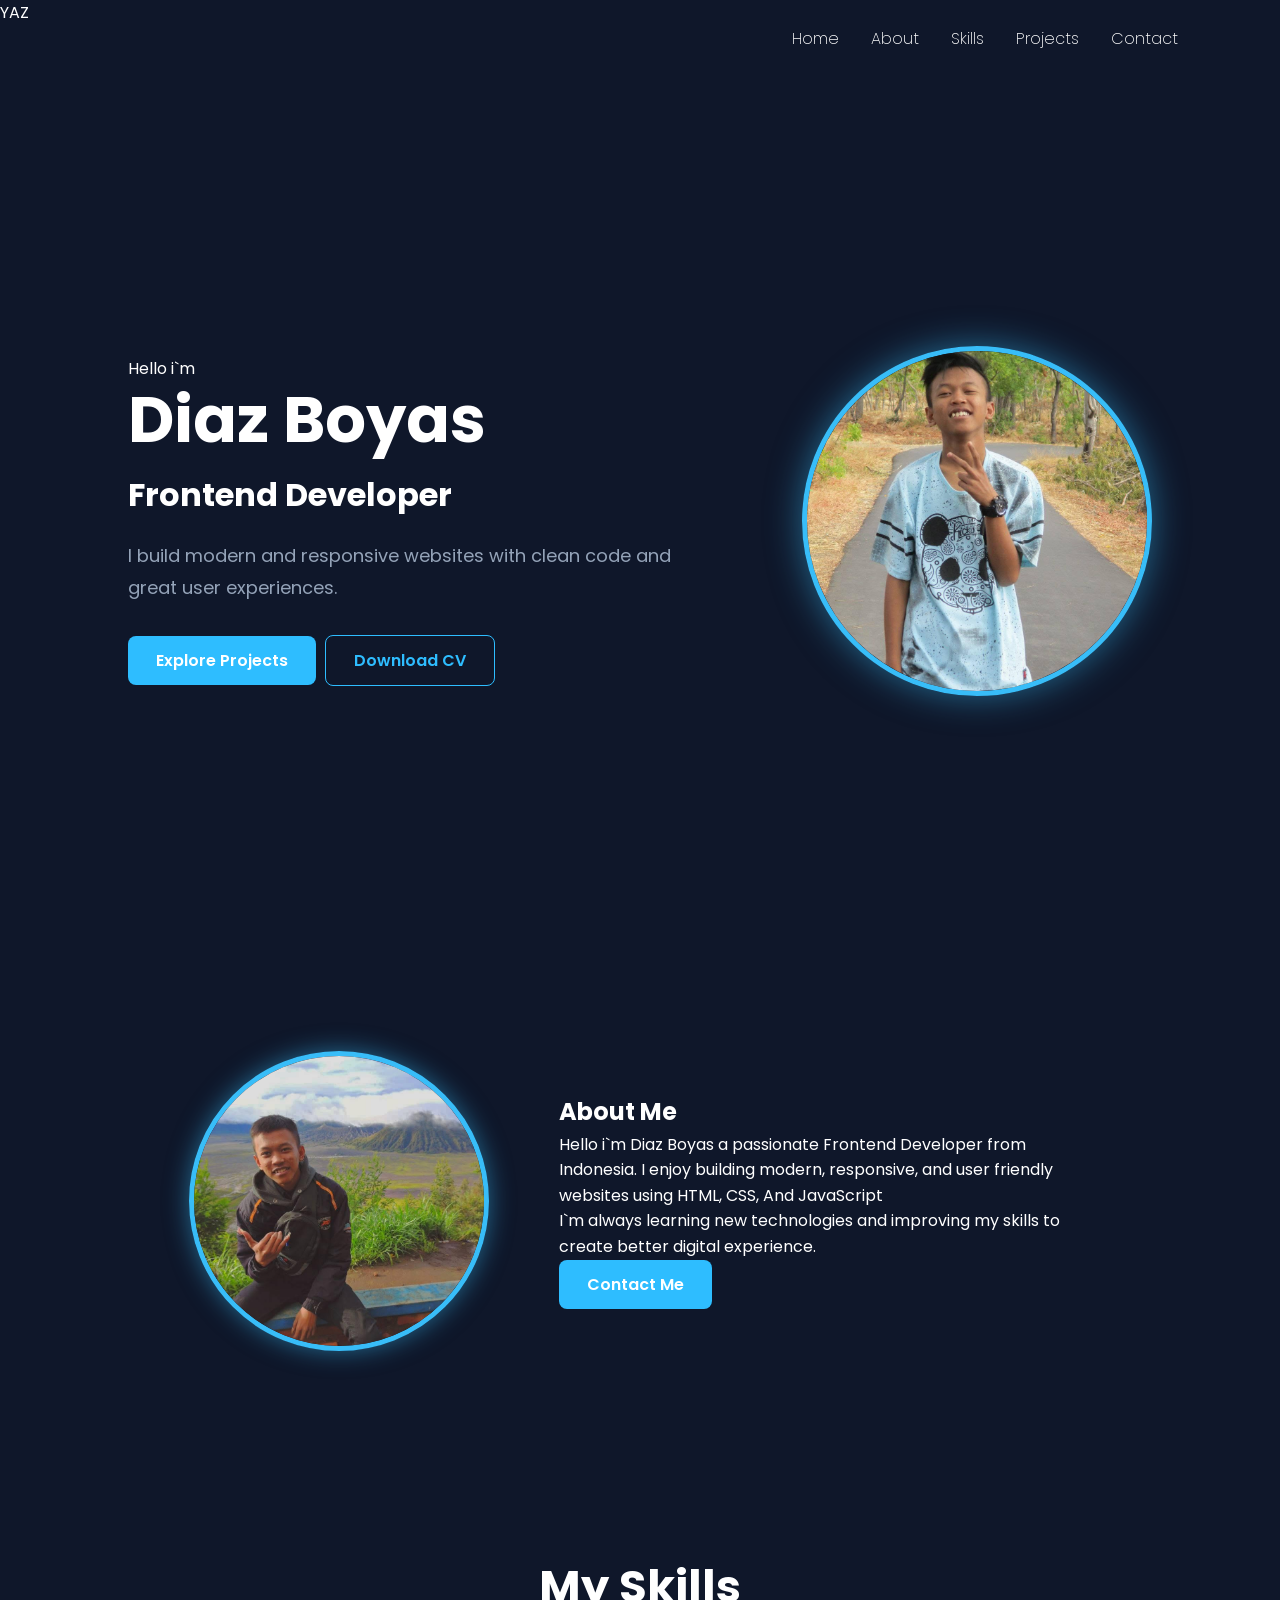
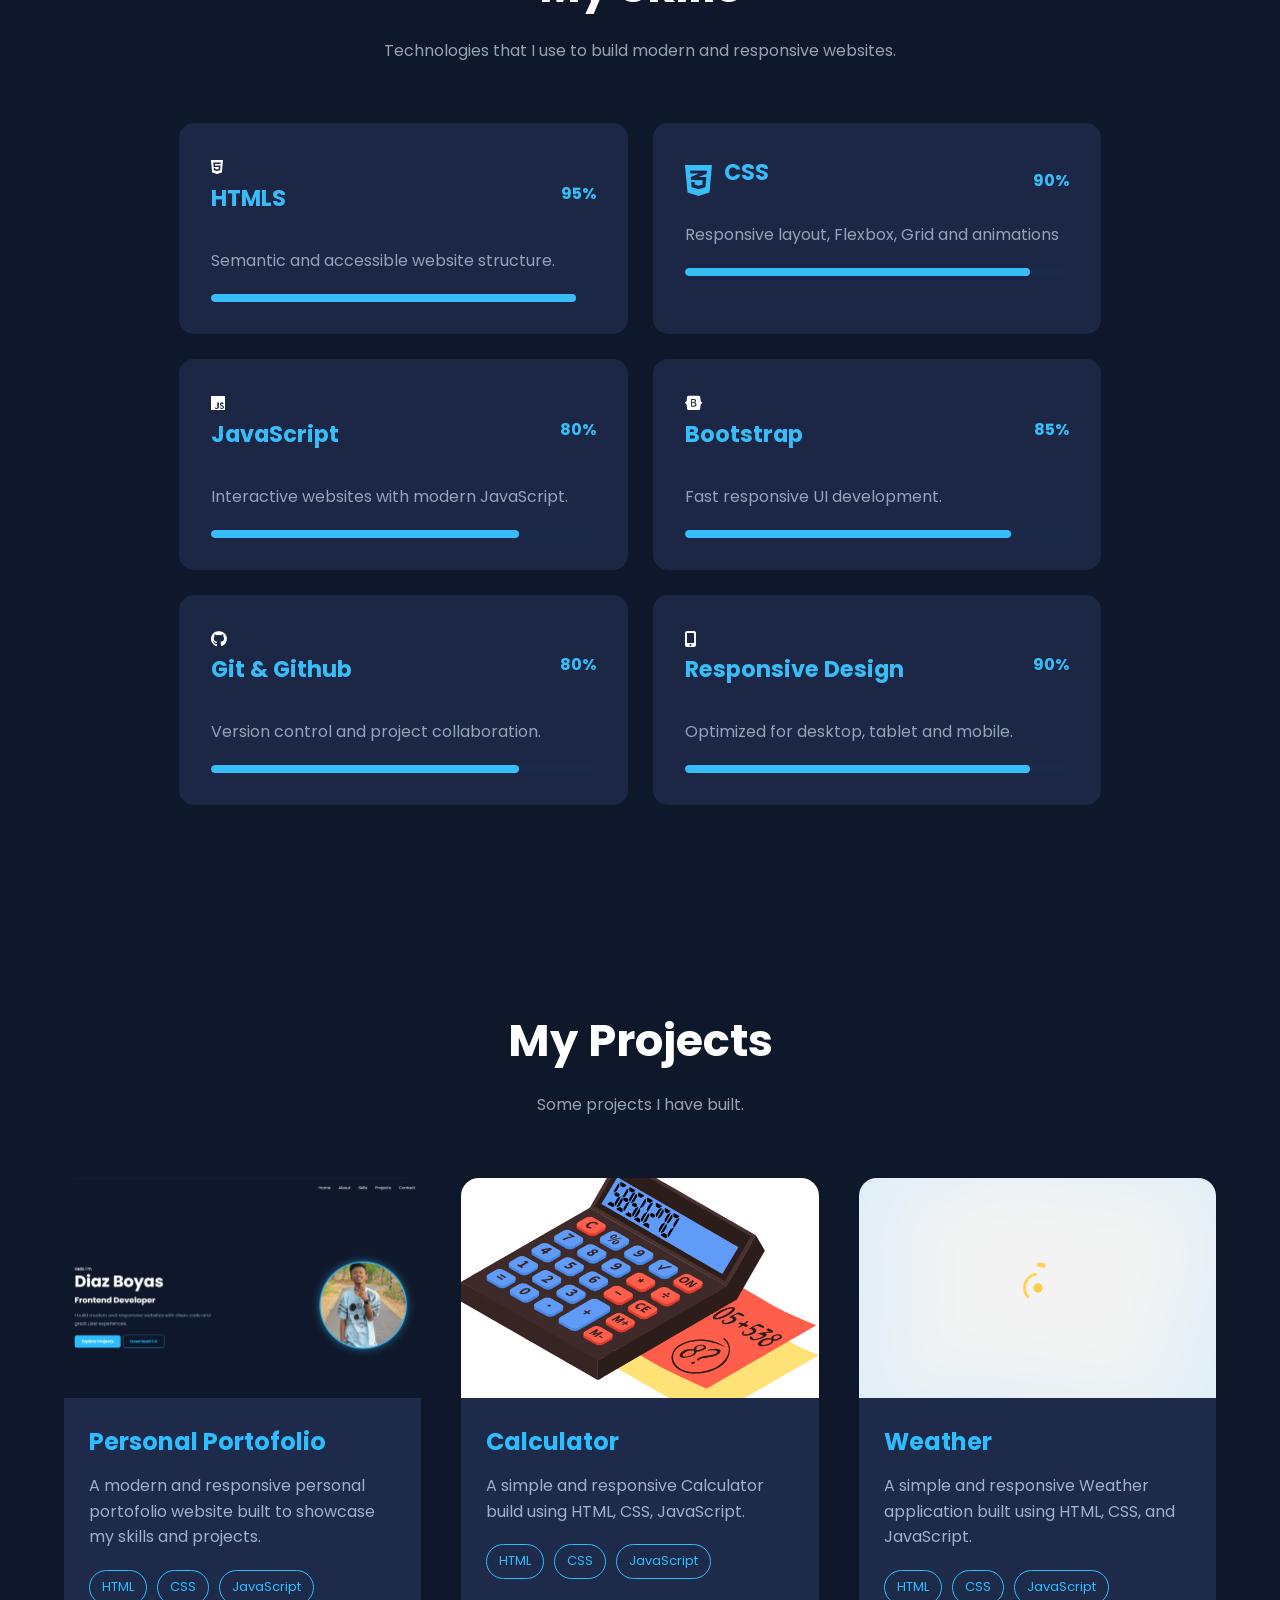
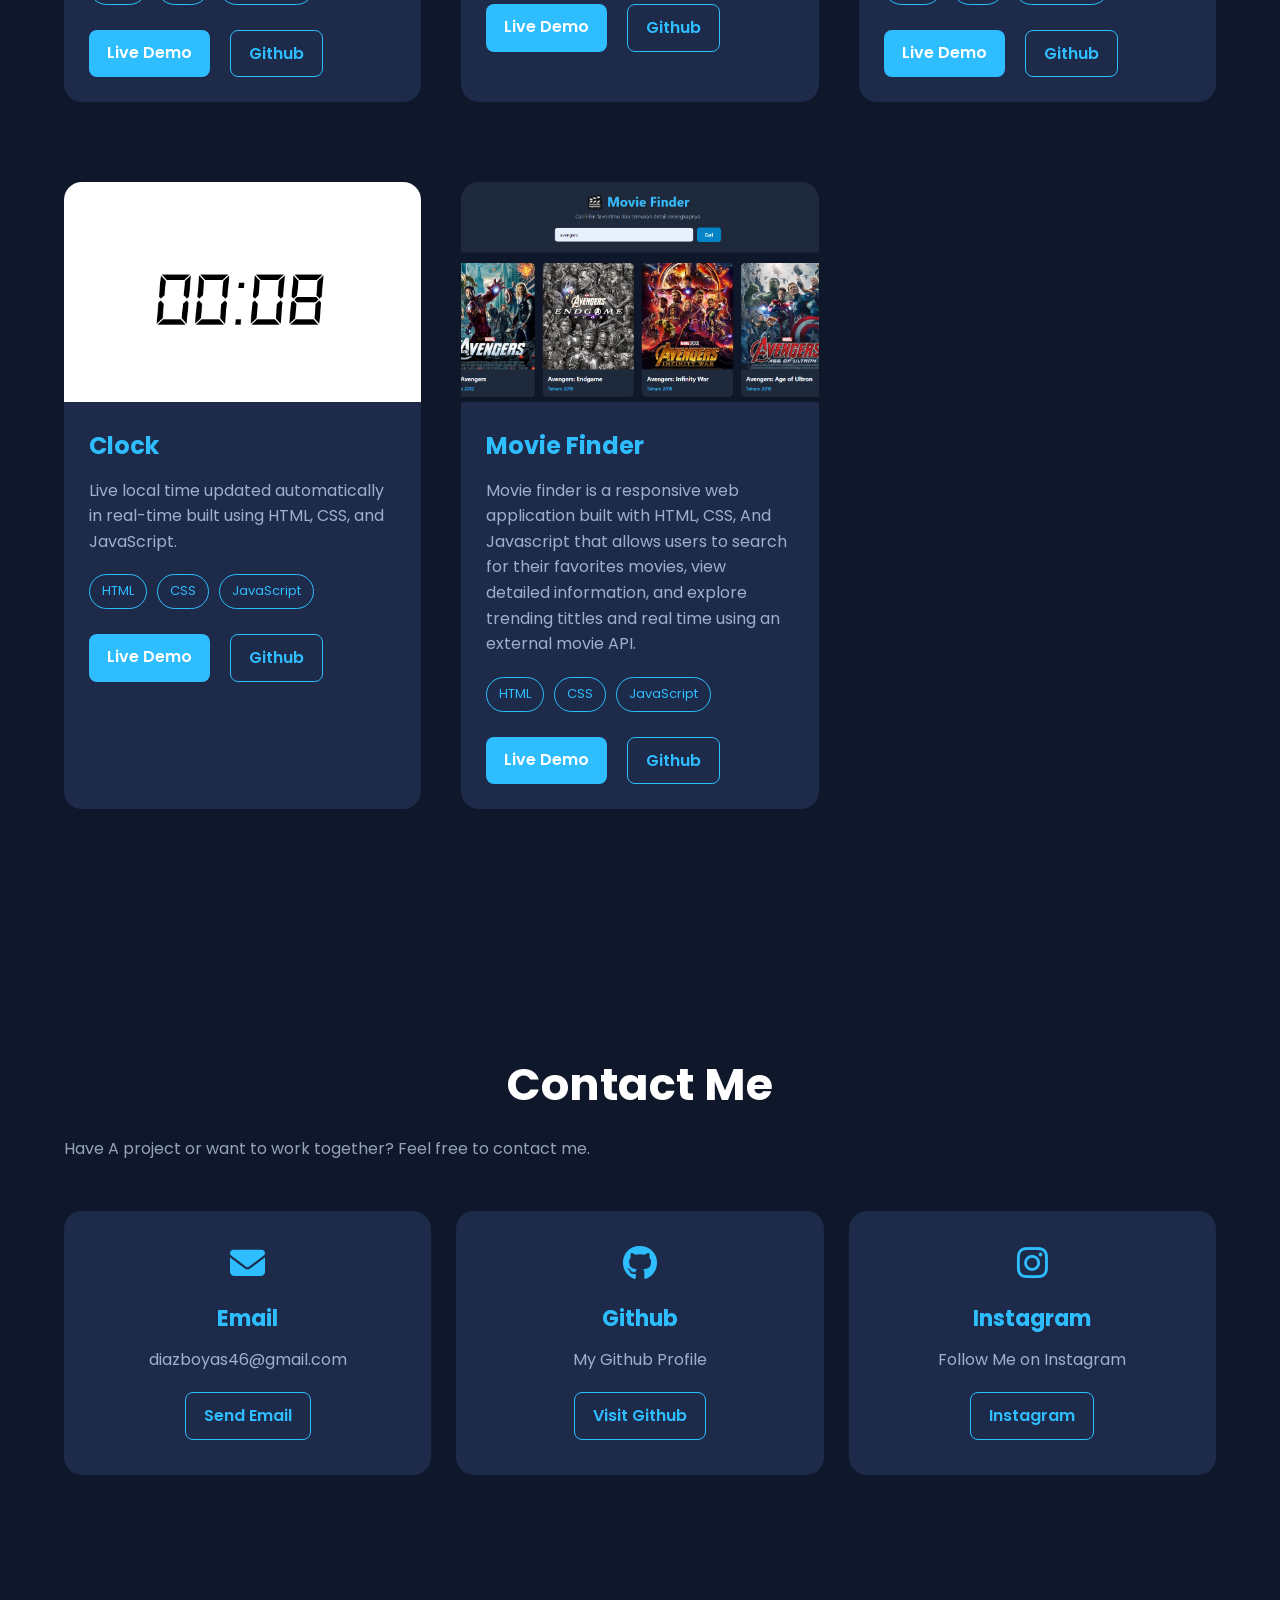
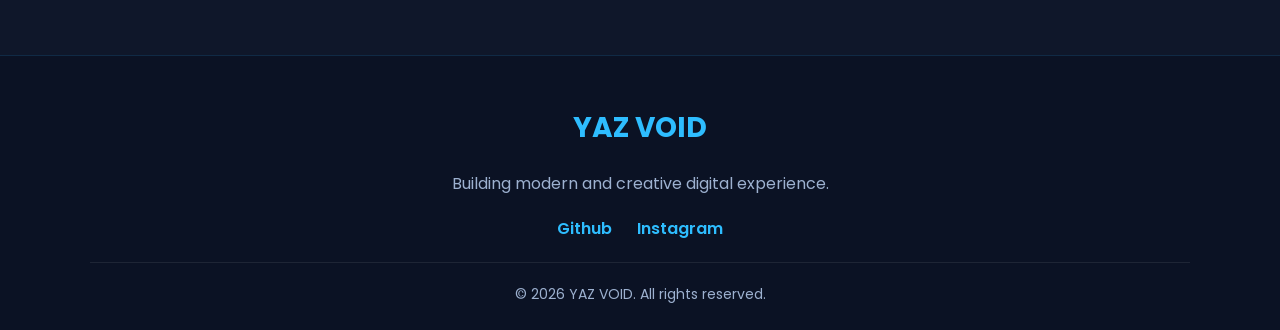
==== commit ba430597: "perbaikan Typo teks" ====
--- a/index.html
+++ b/index.html
@@ -74,12 +74,12 @@
 
                     <p>
                         Hello i`m Diaz Boyas a passionate Frontend Developer from Indonesia.
-                        I enjoy building moder, responsive, and user friendly websites using HTML,
+                        I enjoy building modern, responsive, and user friendly websites using HTML,
                         CSS, And JavaScript
                     </p>
 
                     <p>
-                        I`m always learning new technologies andimproving my skillsto create
+                        I`m always learning new technologies and improving my skills to create
                         better digital experience.
                     </p>
                     <a href="#contact" class="btn btn-primary">
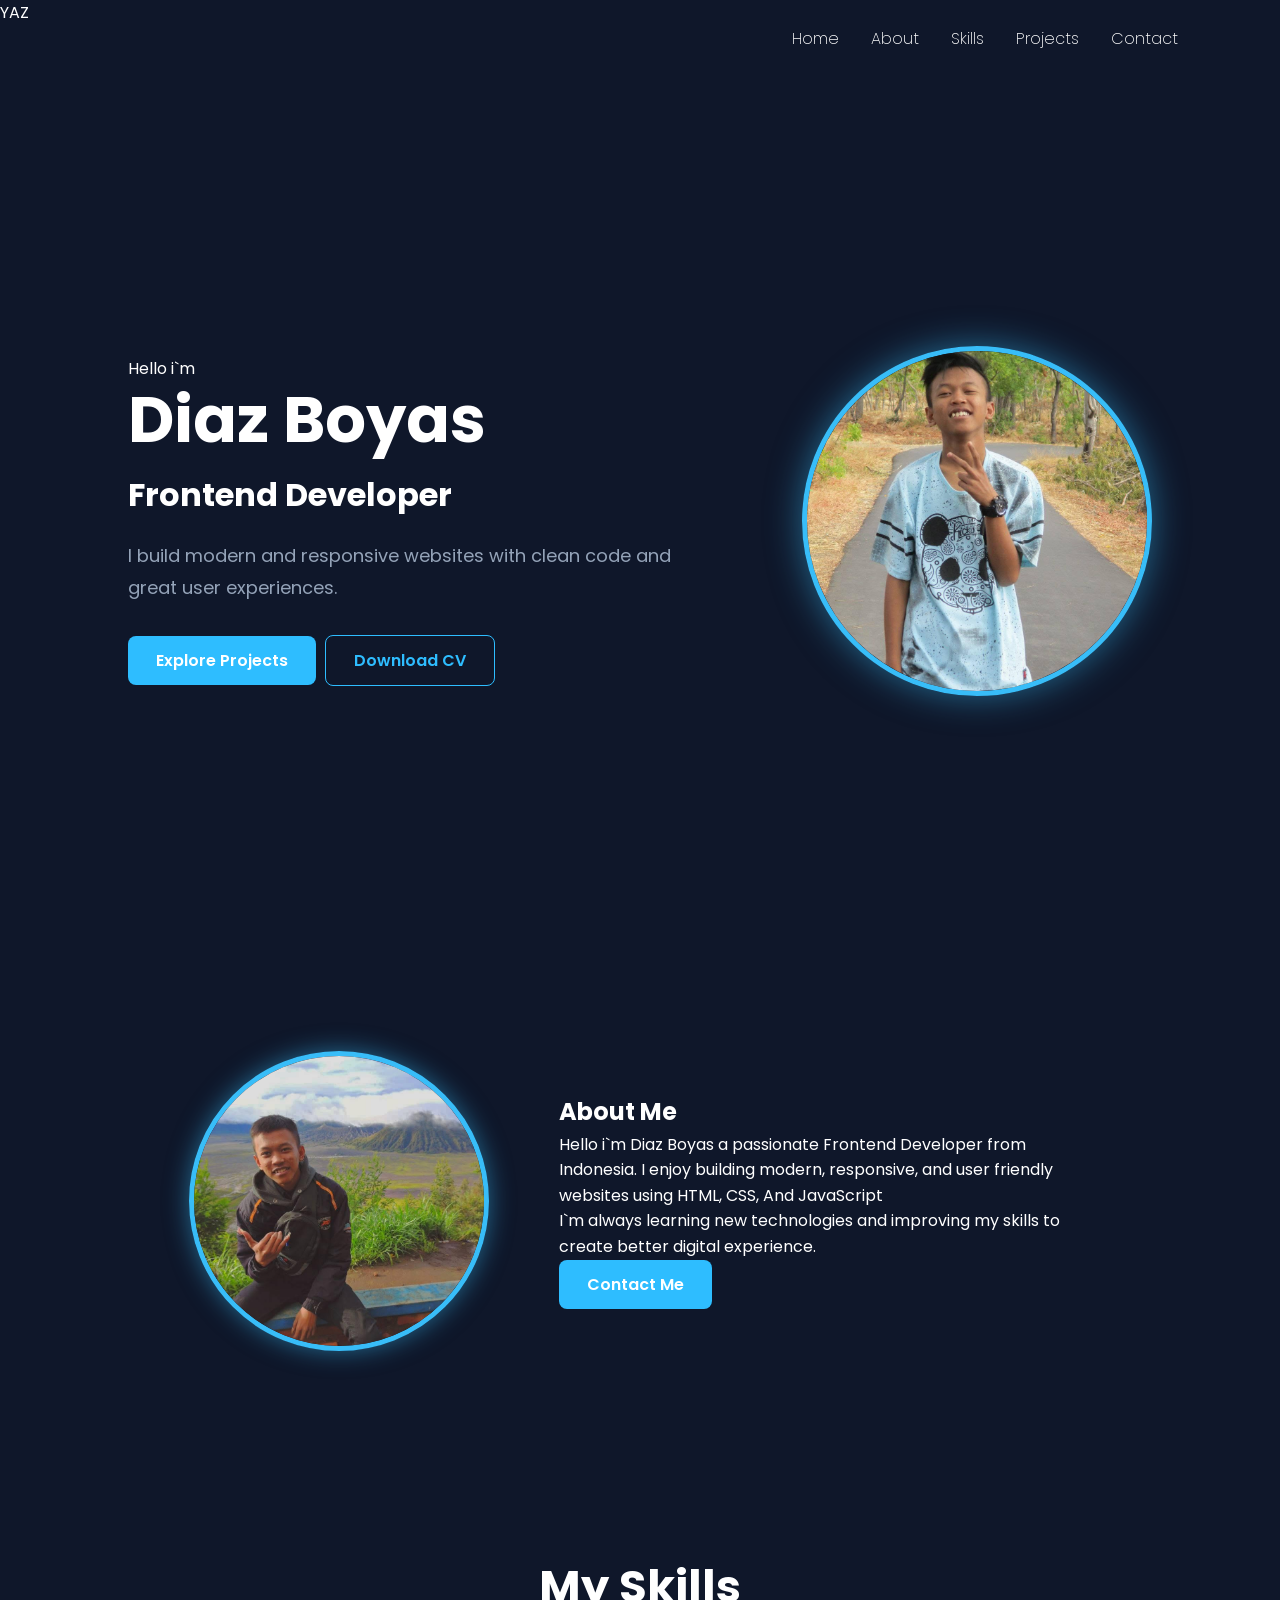
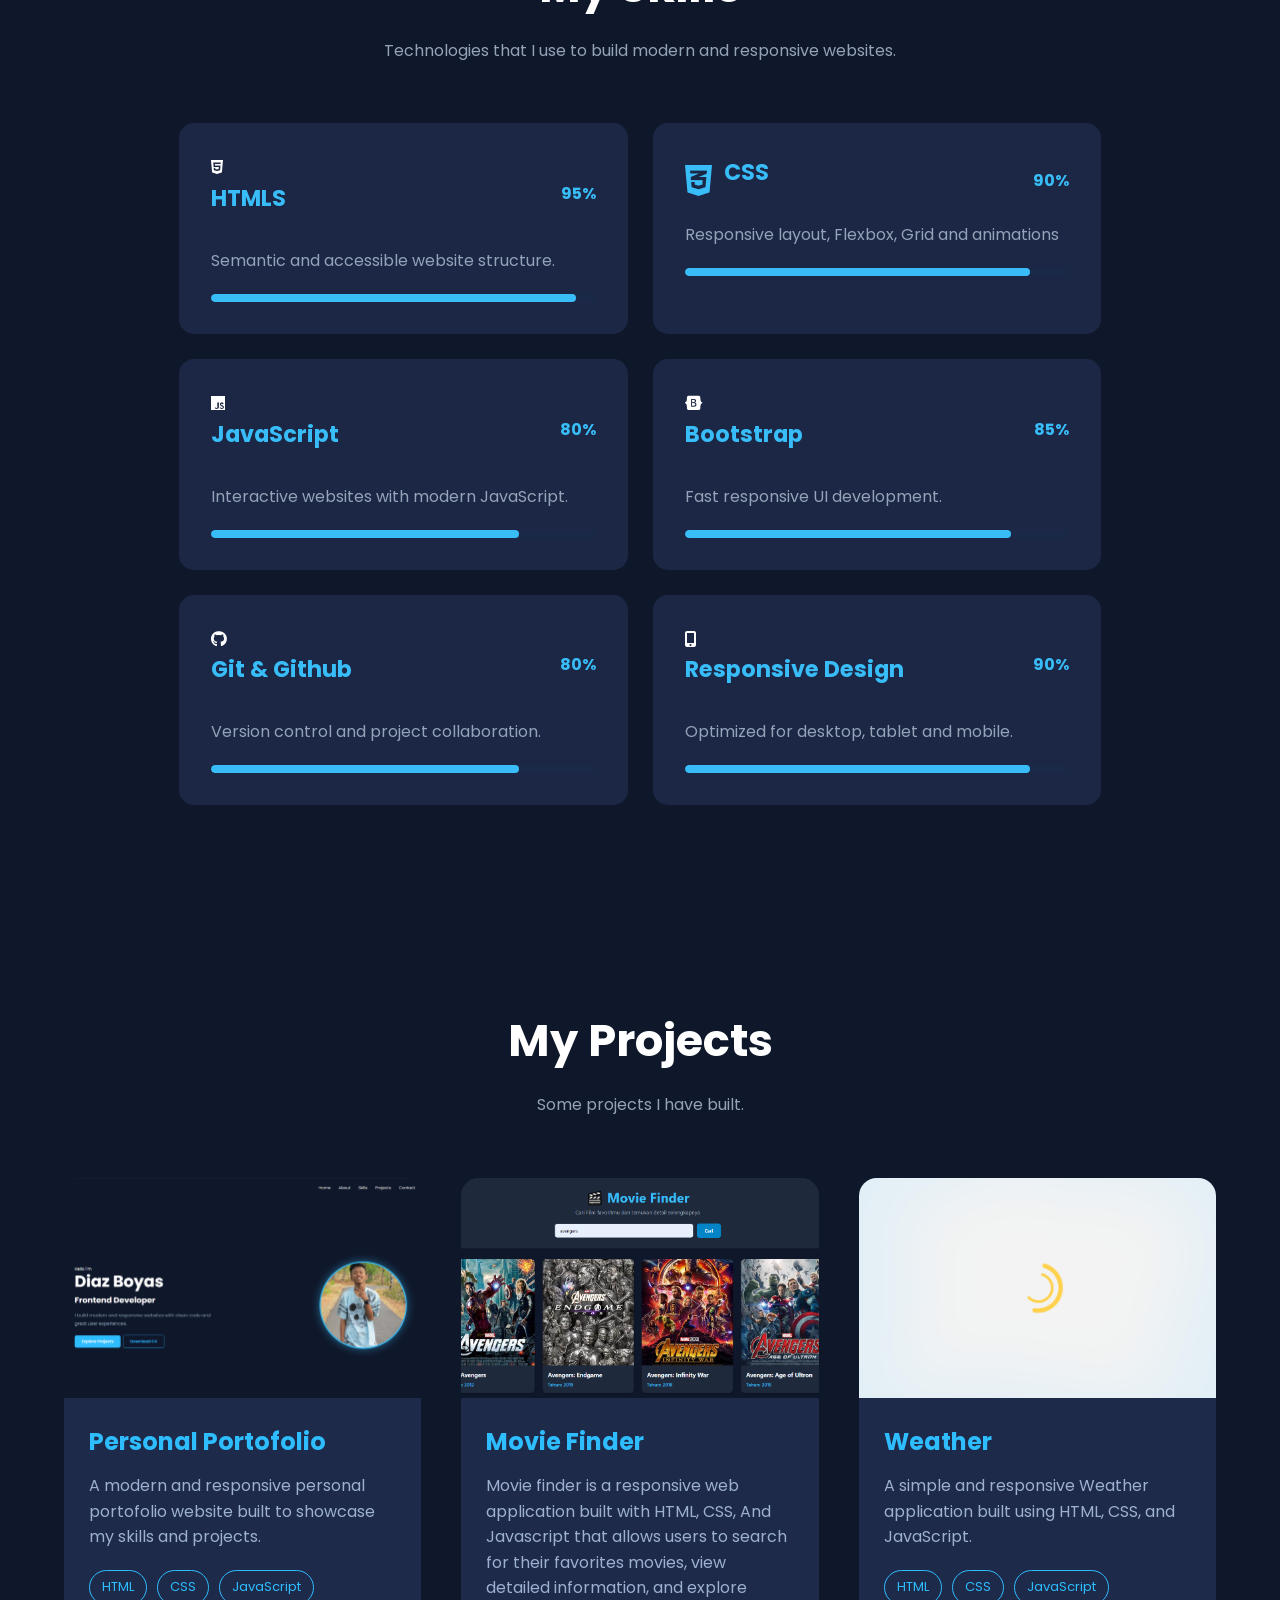
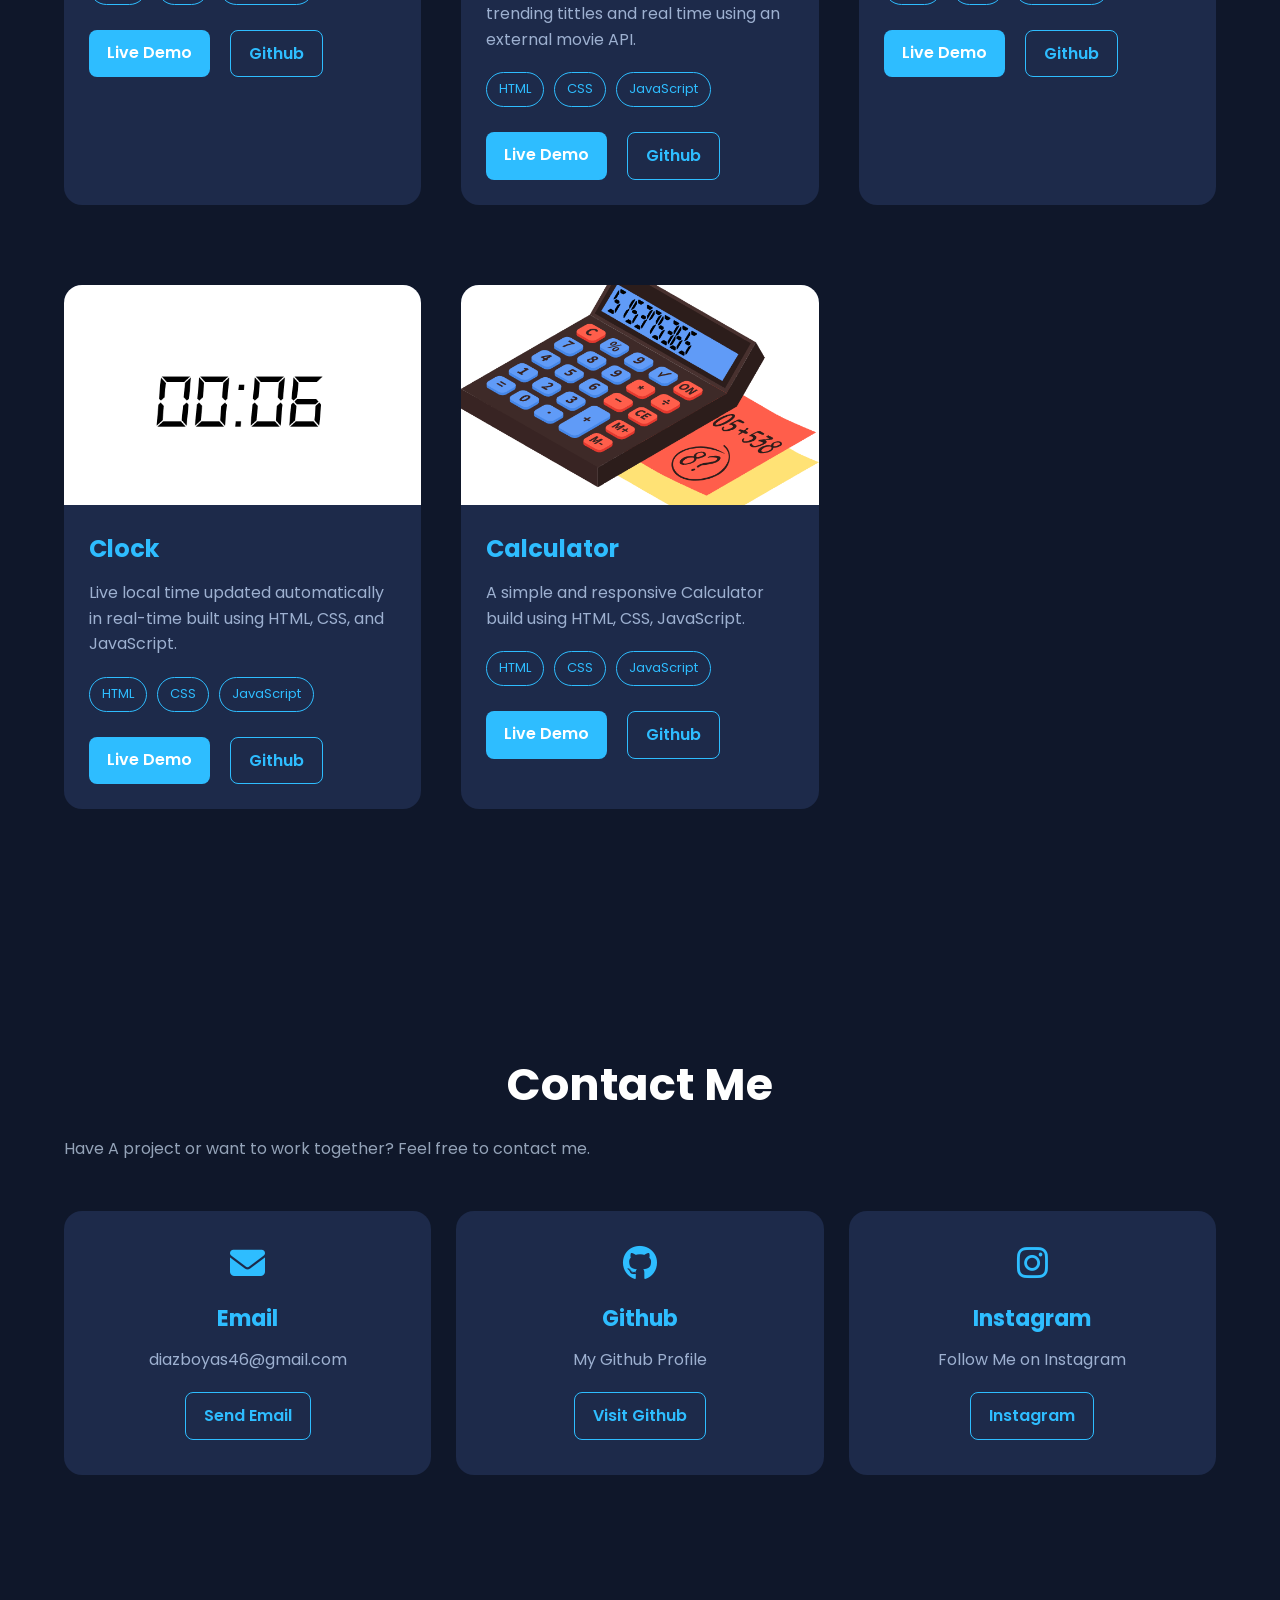
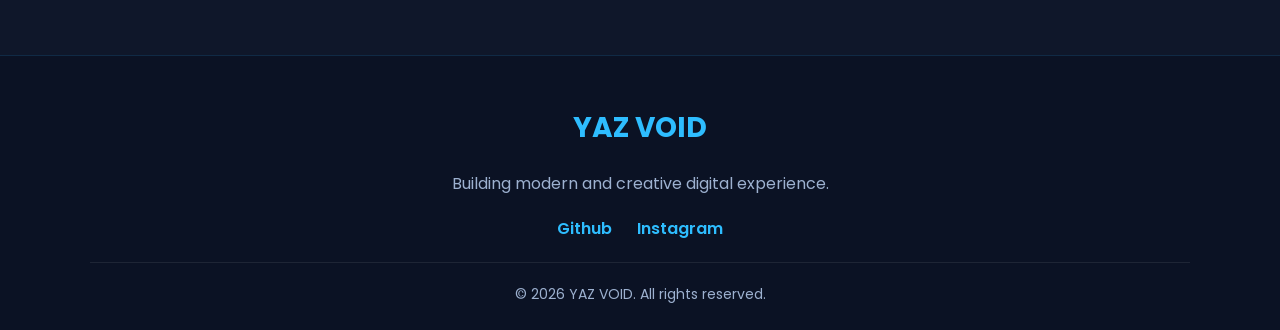
==== commit 7178bd67: "Perubahan Letak" ====
--- a/index.html
+++ b/index.html
@@ -259,120 +259,6 @@
 
                     <!-- Project Card 2 -->
 
-                    <div class="projects-card">
-
-                        <div class="projects-image">
-                            <img src="assets/images/calculator.gif" alt="Calculator Projects">
-                        </div>
-
-                        <div class="projects-content">
-
-                            <h3>Calculator</h3>
-
-                            <p>
-                                A simple and responsive Calculator build
-                                using HTML, CSS, JavaScript.
-                            </p>
-
-                            <div class="projects-tech">
-                                <span>HTML</span>
-                                <span>CSS</span>
-                                <span>JavaScript</span>
-                            </div>
-
-                            <div class="projects-buttons">
-
-                                <a href="assets/project/calculator/index.html" class="btn btn-primary" target="_blank">
-                                    Live Demo
-                                </a>
-
-                                <a href="https://github.com/TheKnave03/project-calculator" class="btn btn-secondary"
-                                    target="_blank">
-                                    Github
-
-                                </a>
-
-                            </div>
-
-                        </div>
-
-                    </div>
-
-                    <!-- Project card 3 -->
-
-                    <div class="projects-card">
-                        <div class="projects-image">
-                            <img src="assets/images/weather.gif" alt="weather-projects">
-                        </div>
-
-                        <div class="projects-content">
-
-                            <h3>Weather</h3>
-
-                            <p>
-                                A simple and responsive Weather application built using HTML, CSS, and JavaScript.
-                            </p>
-
-                            <div class="projects-tech">
-                                <span>HTML</span>
-                                <span>CSS</span>
-                                <span>JavaScript</span>
-                            </div>
-
-                            <div class="projects-buttons">
-
-                                <a href="assets/project/weather/index.html" class="btn btn-primary" target="_blank">
-                                    Live Demo
-                                </a>
-
-                                <a href="https://github.com/TheKnave03/Project-cuaca" class="btn btn-secondary"
-                                    target="_blank">
-                                    Github
-                                </a>
-
-                            </div>
-
-                        </div>
-
-                    </div>
-
-                    <!-- Projects Card 4 -->
-
-                    <div class="projects-card">
-                        <div class="projects-image">
-                            <img src="assets/images/jam.gif" alt="clock-projects">
-                        </div>
-
-                        <div class="projects-content">
-
-                            <h3>Clock</h3>
-
-                            <p>
-                                Live local time updated automatically in real-time built using HTML, CSS, and
-                                JavaScript.
-                            </p>
-
-                            <div class="projects-tech">
-                                <span>HTML</span>
-                                <span>CSS</span>
-                                <span>JavaScript</span>
-                            </div>
-
-                            <div class="projects-buttons">
-
-                                <a href="https://theknave03.github.io/Projects-clock/" class="btn btn-primary"
-                                    target="_blank">
-                                    Live Demo
-                                </a>
-
-                                <a href="https://github.com/TheKnave03/Projects-clock" class="btn btn-secondary">
-                                    Github
-                                </a>
-                            </div>
-                        </div>
-                    </div>
-
-                    <!-- Project card 5 -->
 
                     <div class="projects-card">
                         <div class="projects-image">
@@ -397,18 +283,136 @@
 
                             <div class="projects-buttons">
 
-                                <a href="https://theknave03.github.io/movie-finder/" class="btn btn-primary" target="_blank">
+                                <a href="https://theknave03.github.io/movie-finder/" class="btn btn-primary"
+                                    target="_blank">
                                     Live Demo
                                 </a>
 
-                                <a href="https://github.com/TheKnave03/movie-finder" class="btn btn-secondary" target="_blank">
+                                <a href="https://github.com/TheKnave03/movie-finder" class="btn btn-secondary"
+                                    target="_blank">
                                     Github
                                 </a>
 
                             </div>
-                        </div>
-                    </div>
-
+                            
+                        </div>
+
+                    </div>
+
+                    <!-- Project card 3 -->
+
+                    <div class="projects-card">
+                        <div class="projects-image">
+                            <img src="assets/images/weather.gif" alt="weather-projects">
+                        </div>
+
+                        <div class="projects-content">
+
+                            <h3>Weather</h3>
+
+                            <p>
+                                A simple and responsive Weather application built using HTML, CSS, and JavaScript.
+                            </p>
+
+                            <div class="projects-tech">
+                                <span>HTML</span>
+                                <span>CSS</span>
+                                <span>JavaScript</span>
+                            </div>
+
+                            <div class="projects-buttons">
+
+                                <a href="assets/project/weather/index.html" class="btn btn-primary" target="_blank">
+                                    Live Demo
+                                </a>
+
+                                <a href="https://github.com/TheKnave03/Project-cuaca" class="btn btn-secondary"
+                                    target="_blank">
+                                    Github
+                                </a>
+
+                            </div>
+
+                        </div>
+
+                    </div>
+
+                    <!-- Projects Card 4 -->
+
+                    <div class="projects-card">
+                        <div class="projects-image">
+                            <img src="assets/images/jam.gif" alt="clock-projects">
+                        </div>
+
+                        <div class="projects-content">
+
+                            <h3>Clock</h3>
+
+                            <p>
+                                Live local time updated automatically in real-time built using HTML, CSS, and
+                                JavaScript.
+                            </p>
+
+                            <div class="projects-tech">
+                                <span>HTML</span>
+                                <span>CSS</span>
+                                <span>JavaScript</span>
+                            </div>
+
+                            <div class="projects-buttons">
+
+                                <a href="https://theknave03.github.io/Projects-clock/" class="btn btn-primary"
+                                    target="_blank">
+                                    Live Demo
+                                </a>
+
+                                <a href="https://github.com/TheKnave03/Projects-clock" class="btn btn-secondary">
+                                    Github
+                                </a>
+                            </div>
+                        </div>
+                    </div>
+
+                    <!-- Project card 5 -->
+
+                    <div class="projects-card">
+
+                        <div class="projects-image">
+                            <img src="assets/images/calculator.gif" alt="Calculator Projects">
+                        </div>
+
+                        <div class="projects-content">
+
+                            <h3>Calculator</h3>
+
+                            <p>
+                                A simple and responsive Calculator build
+                                using HTML, CSS, JavaScript.
+                            </p>
+
+                            <div class="projects-tech">
+                                <span>HTML</span>
+                                <span>CSS</span>
+                                <span>JavaScript</span>
+                            </div>
+
+                            <div class="projects-buttons">
+
+                                <a href="assets/project/calculator/index.html" class="btn btn-primary" target="_blank">
+                                    Live Demo
+                                </a>
+
+                                <a href="https://github.com/TheKnave03/project-calculator" class="btn btn-secondary"
+                                    target="_blank">
+                                    Github
+
+                                </a>
+
+                            </div>
+
+                        </div>
+
+                    </div>
 
                 </div>
 
